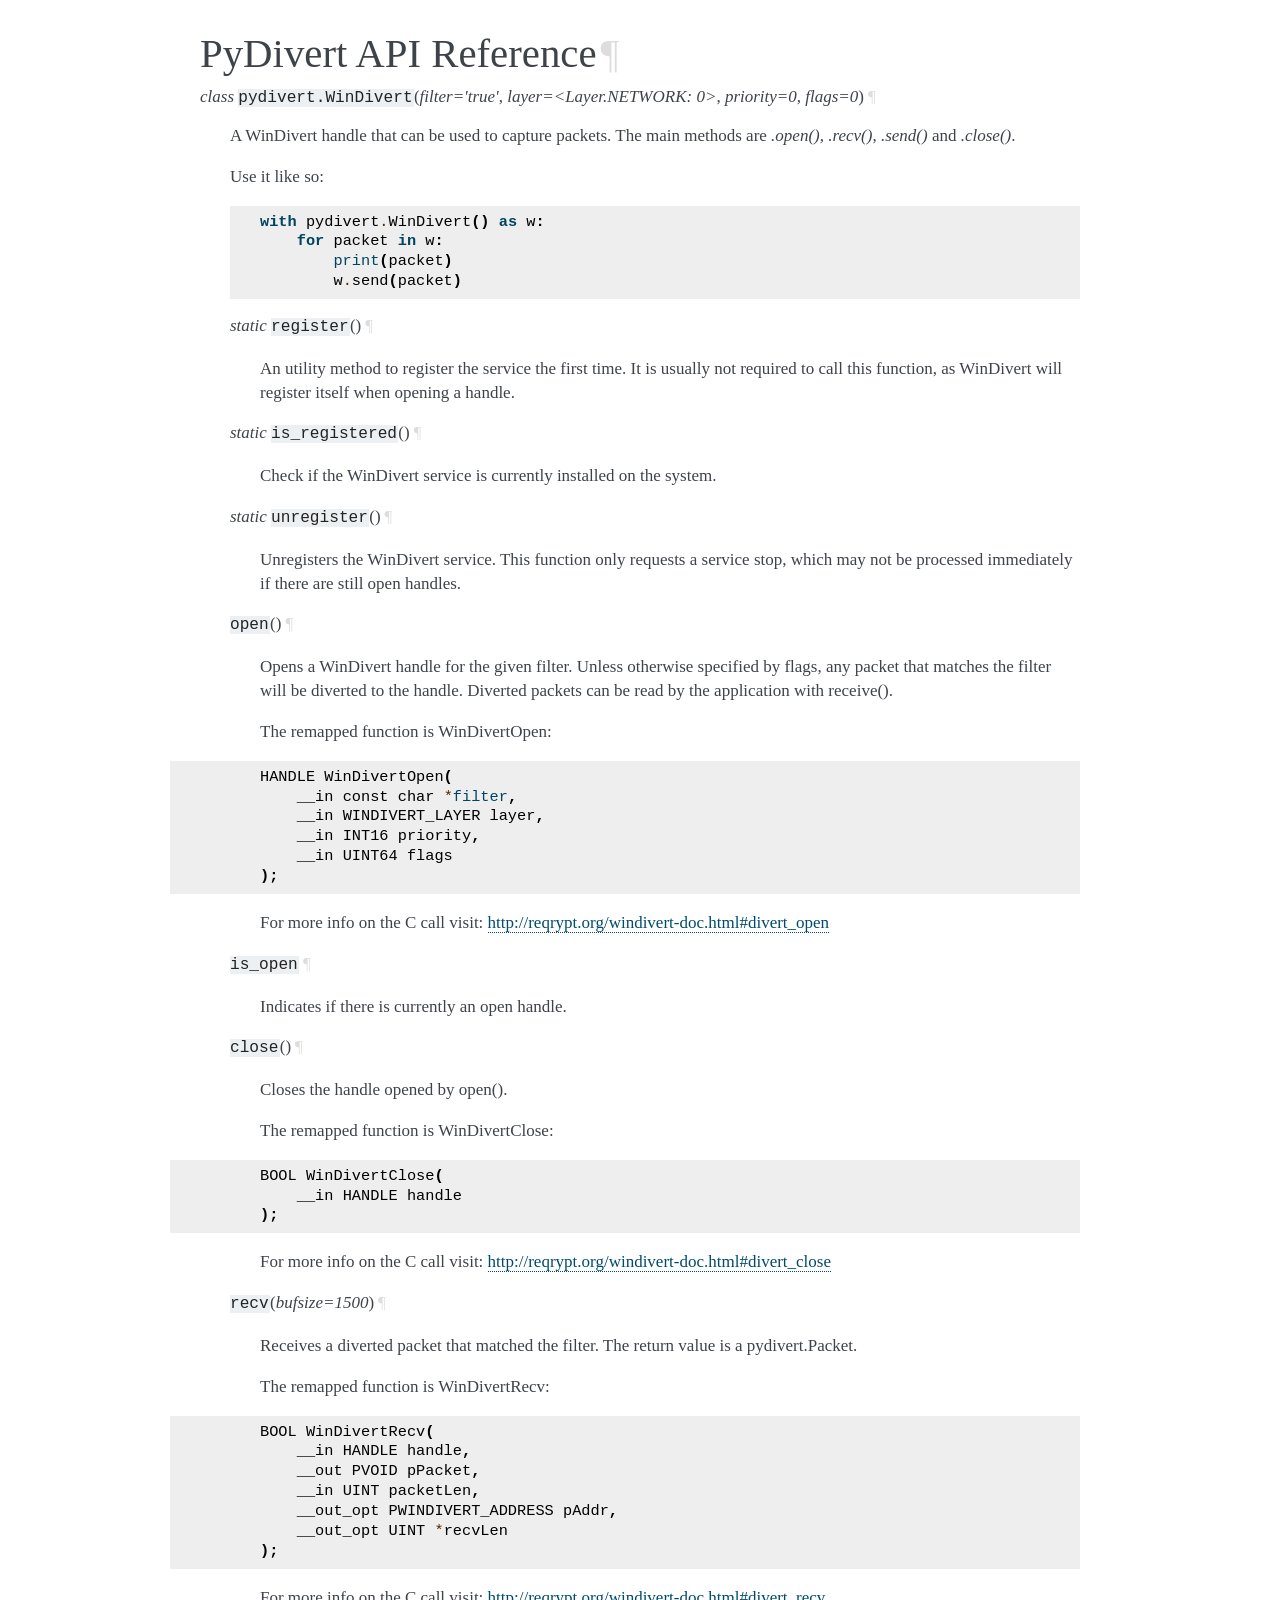
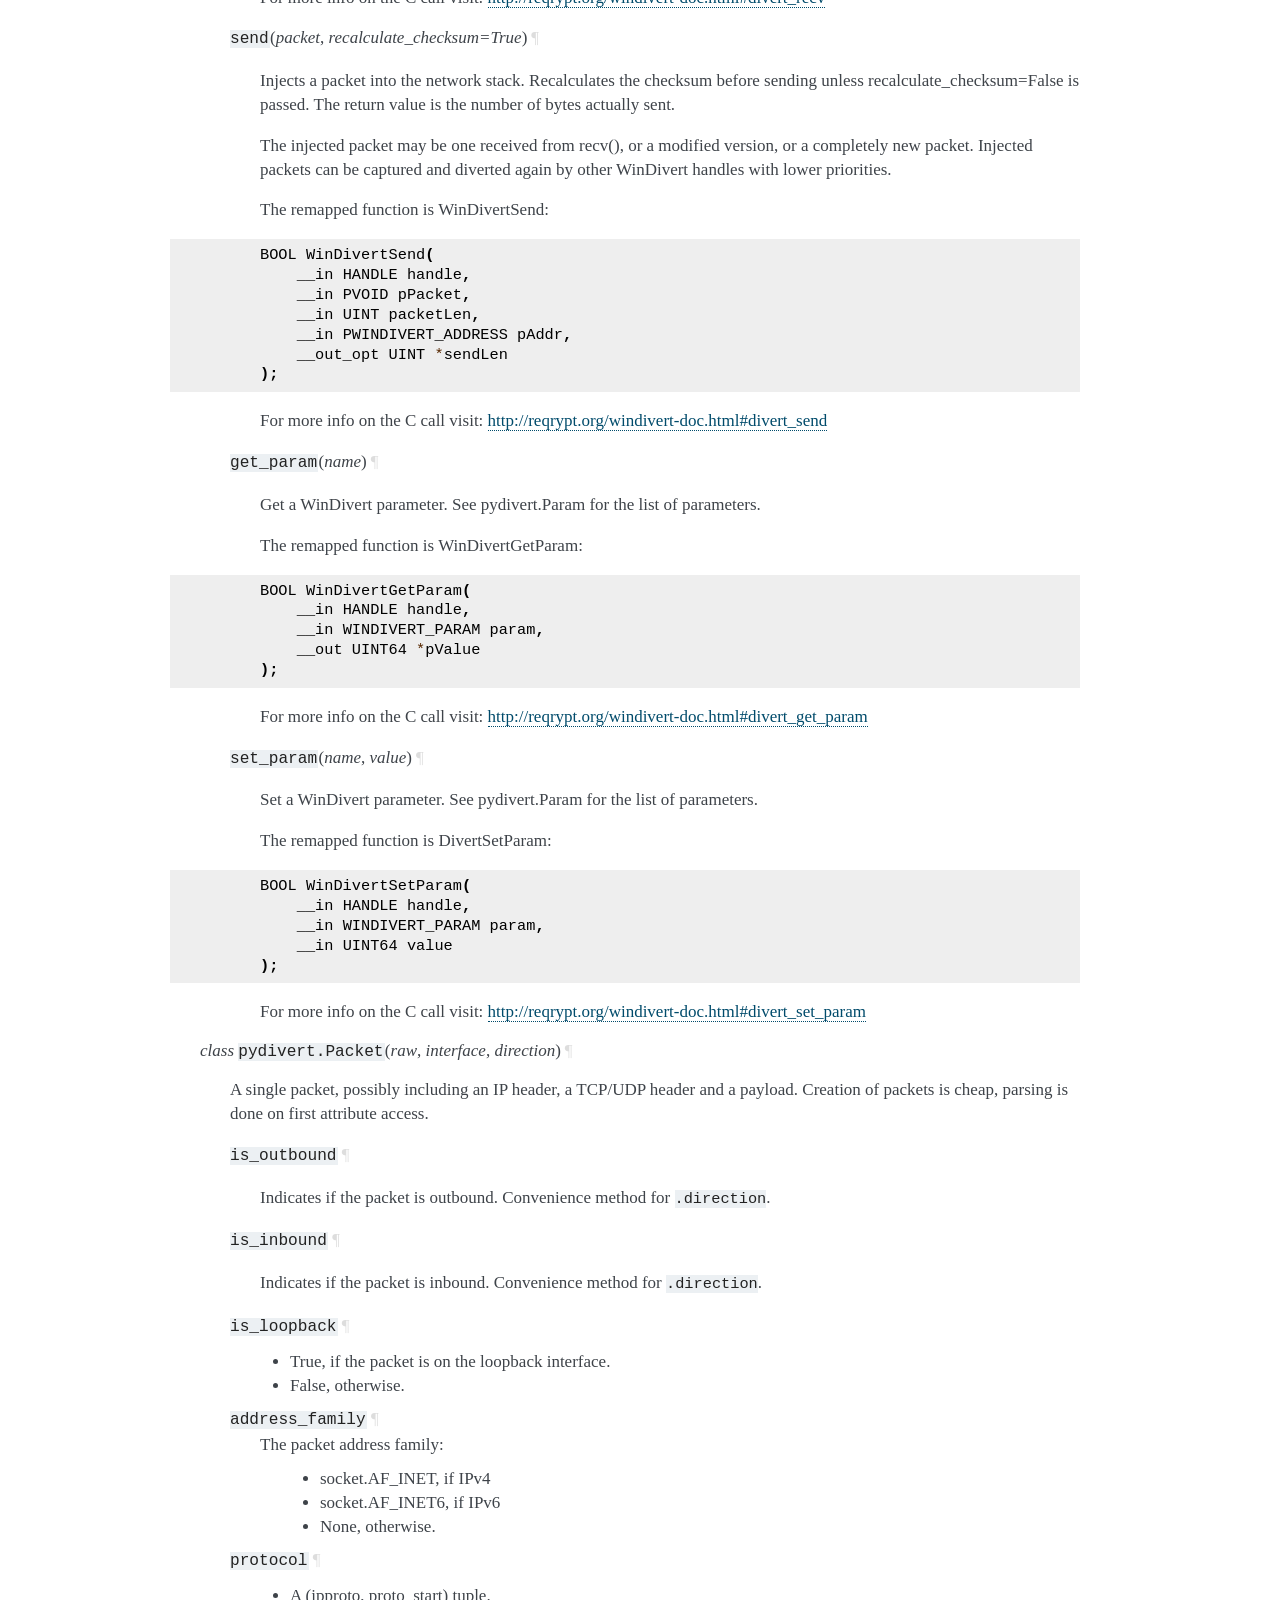
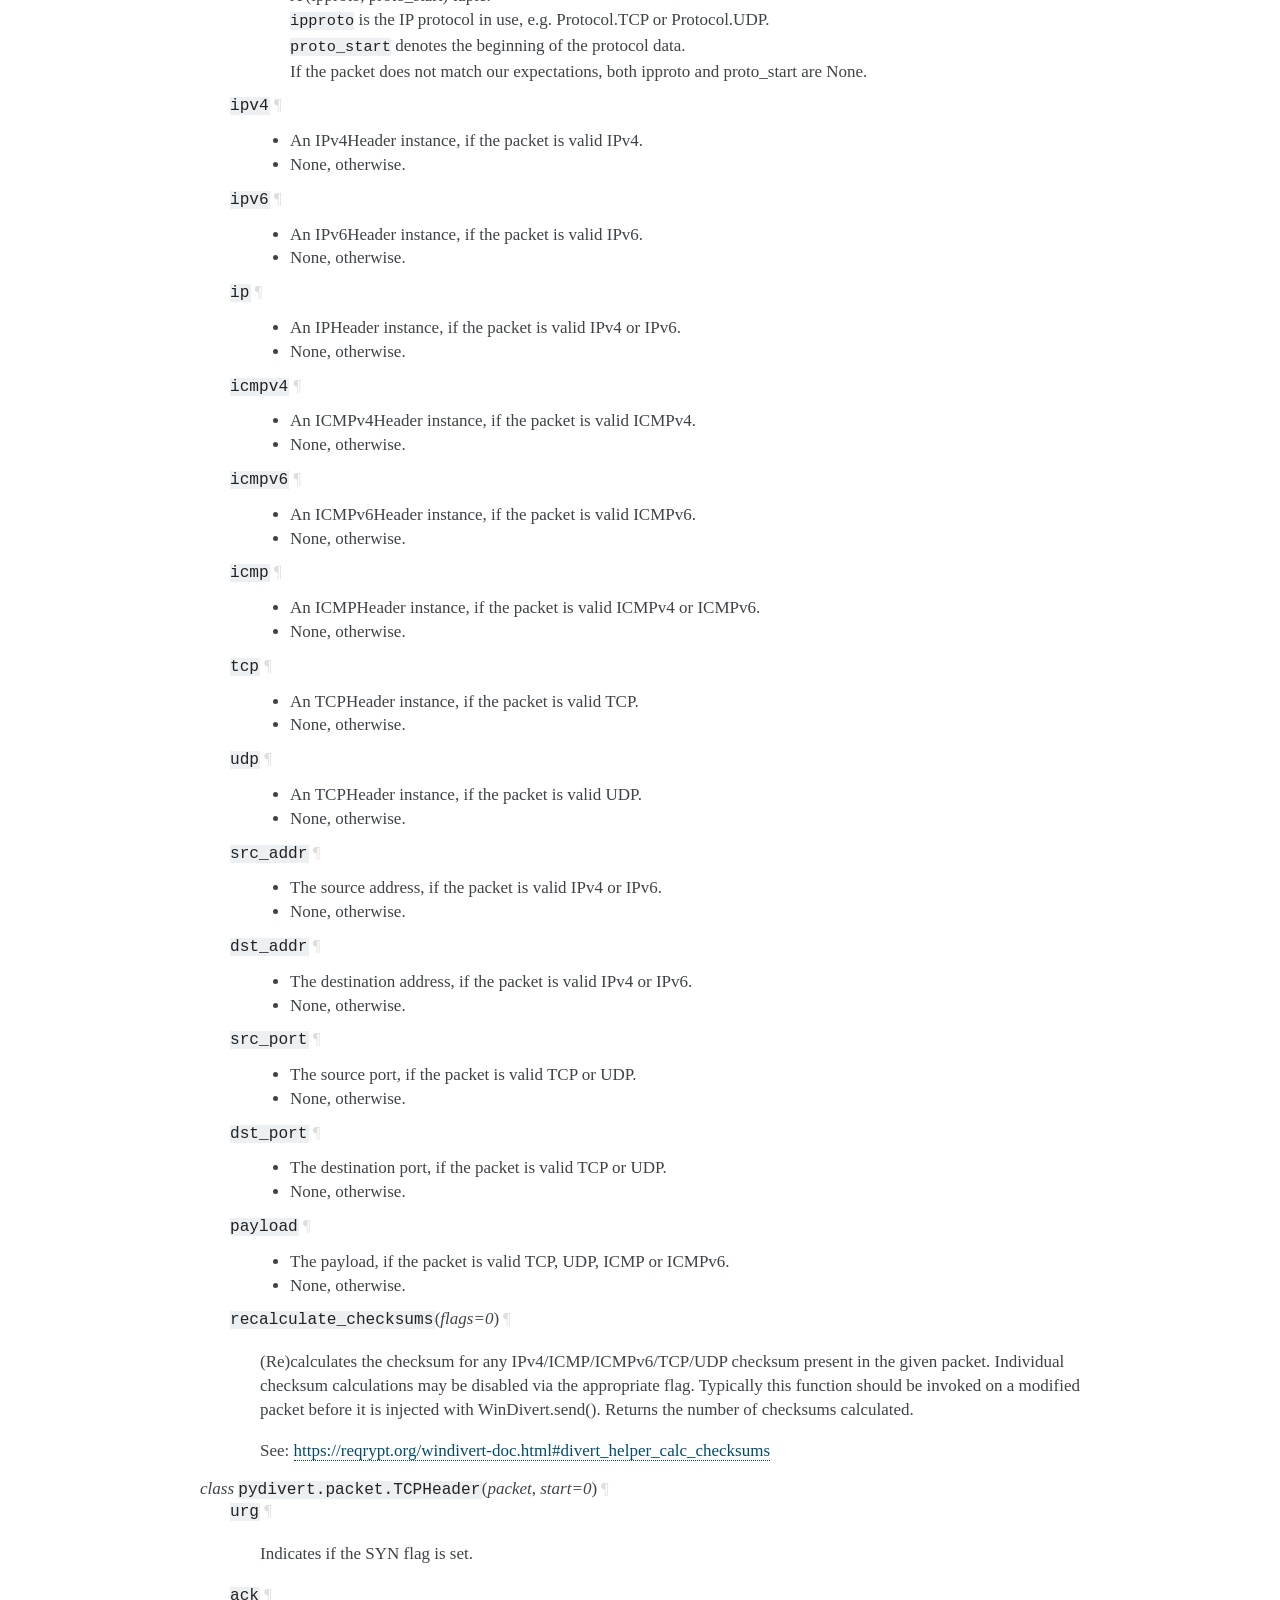
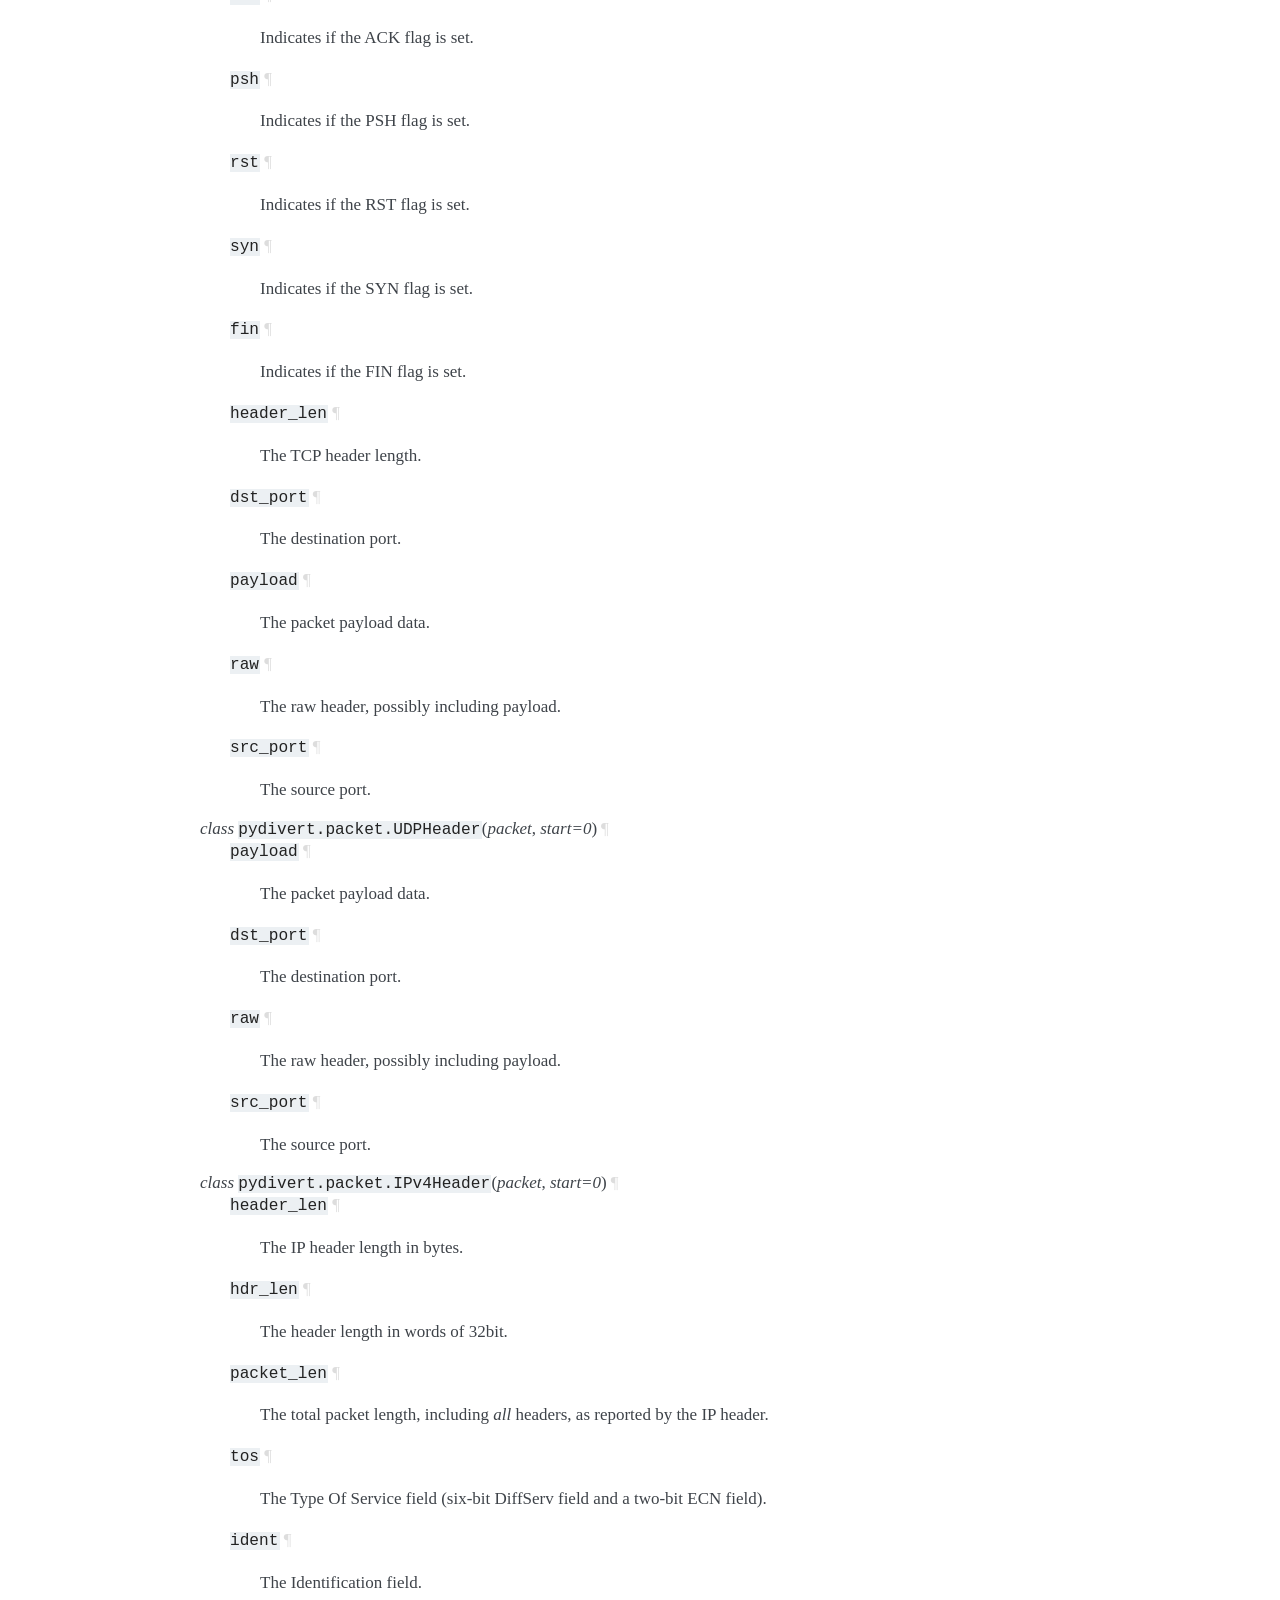
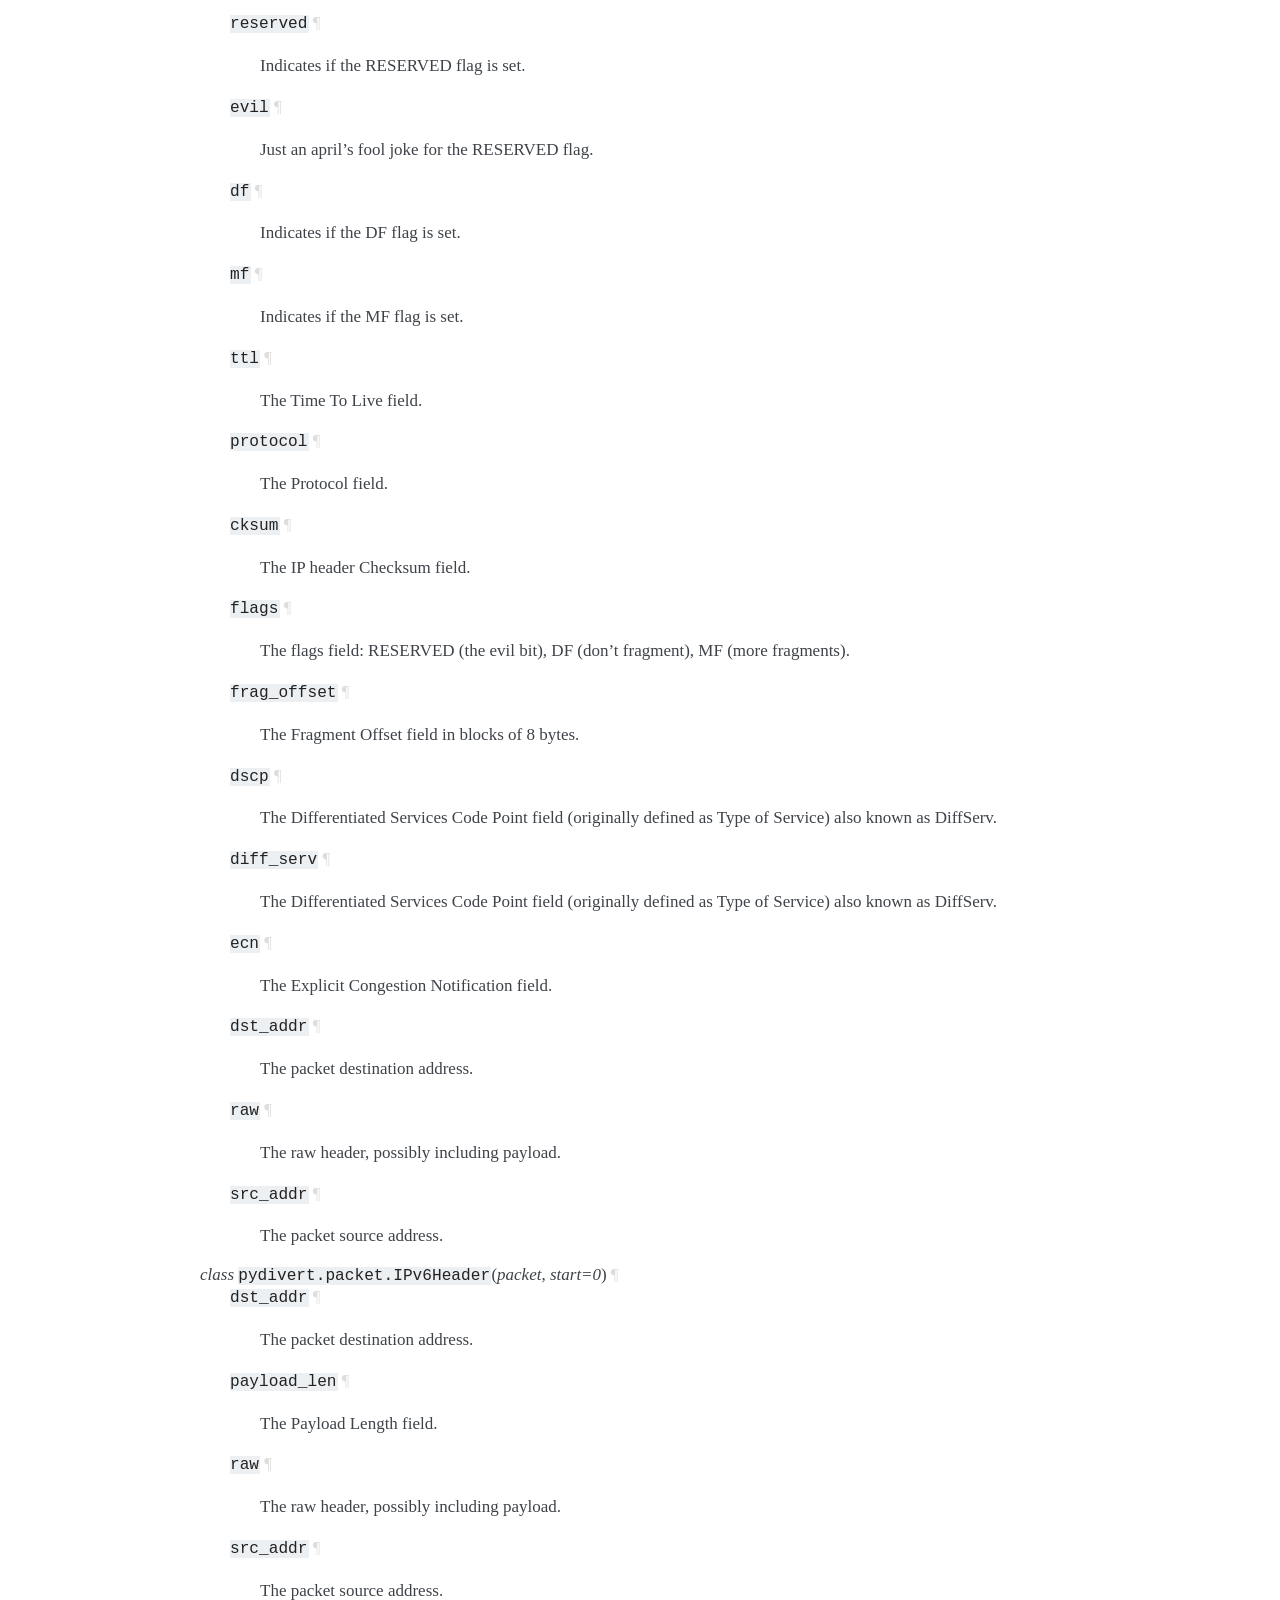
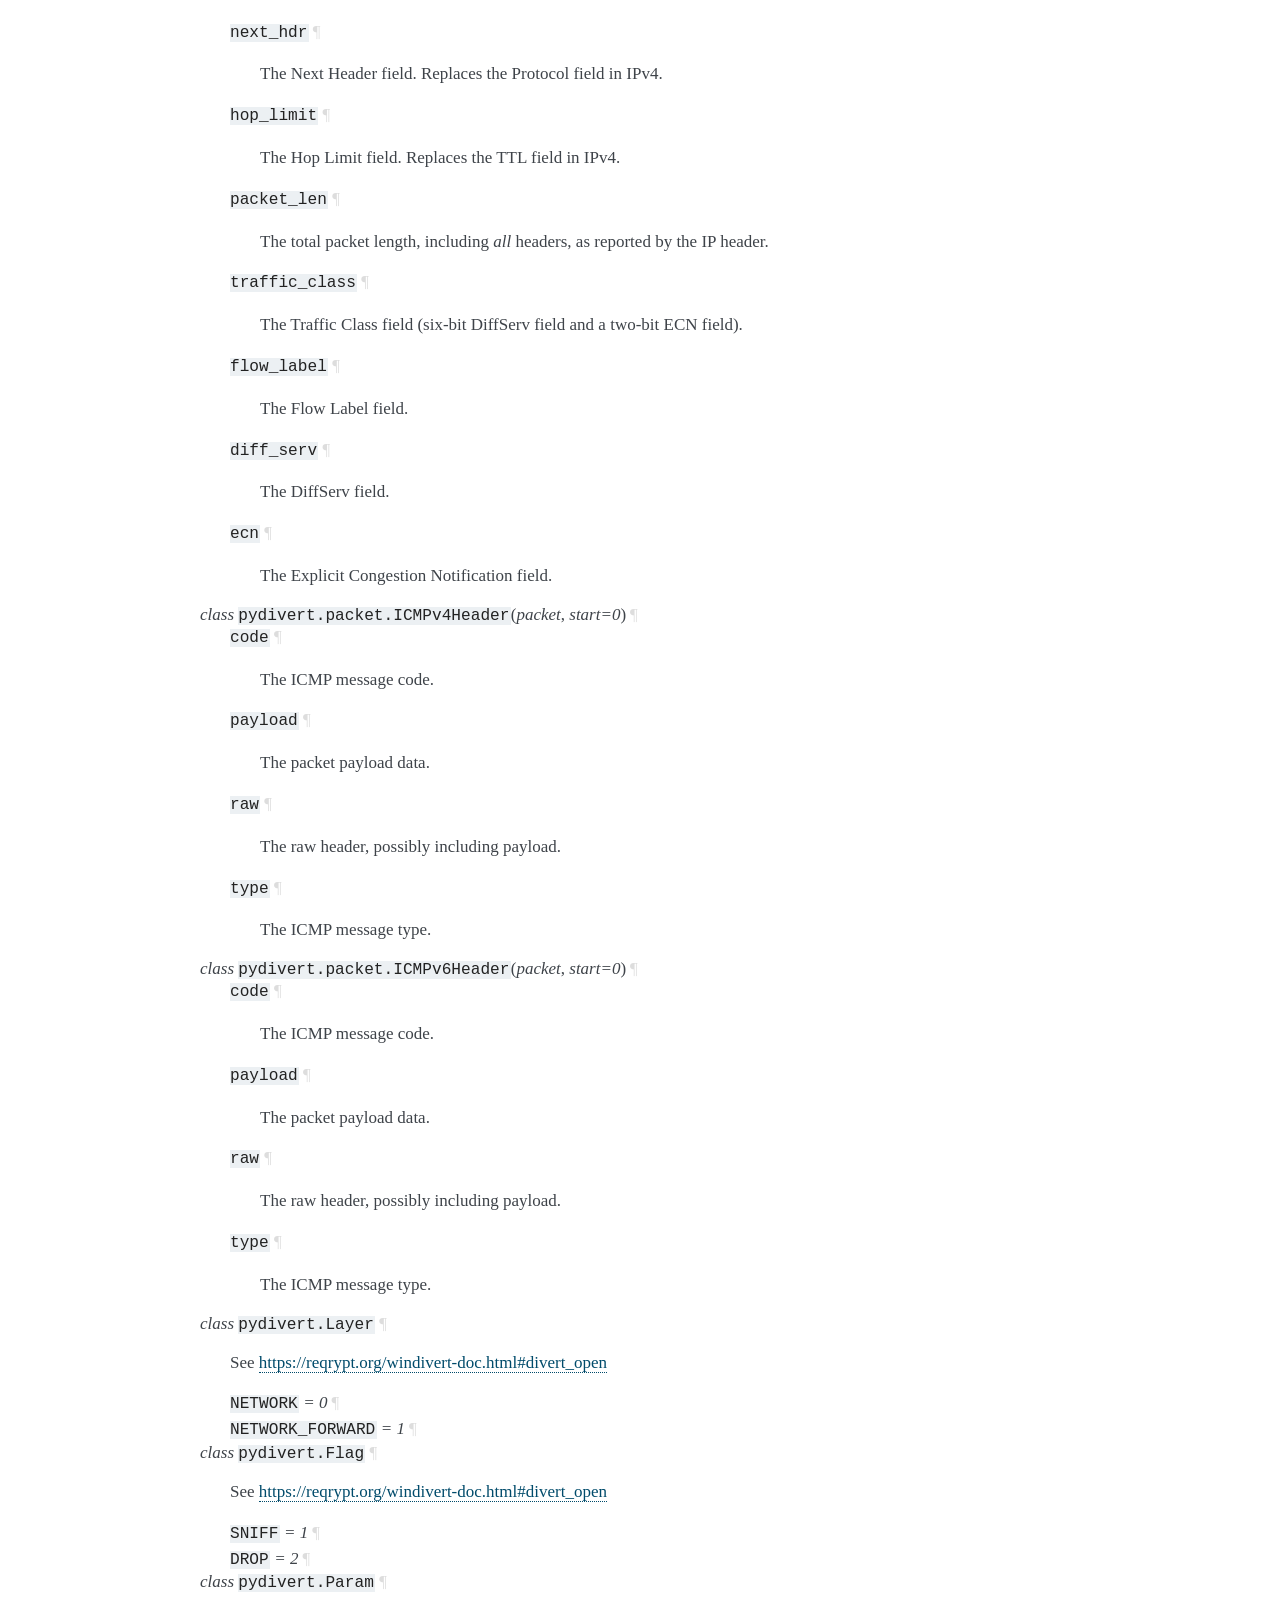
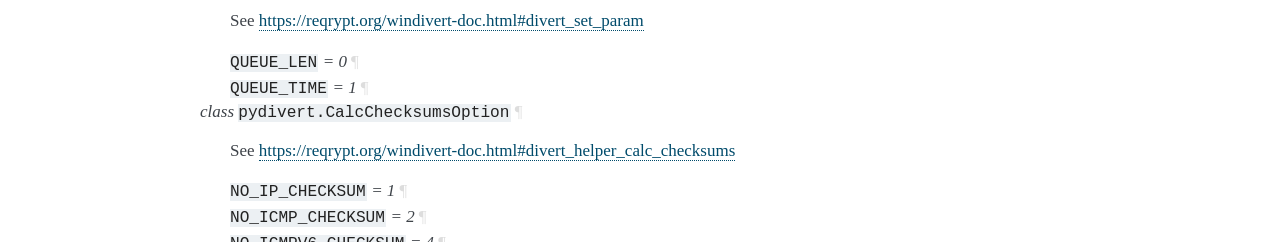
==== docs/index.html @ edaaa9a6 "IPv6 fields and docs" ====
<!DOCTYPE html PUBLIC "-//W3C//DTD XHTML 1.0 Transitional//EN"
  "http://www.w3.org/TR/xhtml1/DTD/xhtml1-transitional.dtd">


<html xmlns="http://www.w3.org/1999/xhtml">
  <head>
    <meta http-equiv="Content-Type" content="text/html; charset=utf-8" />
    
    <title>PyDivert API Reference &#8212; PyDivert  documentation</title>
    
    <link rel="stylesheet" href="_static/alabaster.css" type="text/css" />
    <link rel="stylesheet" href="_static/pygments.css" type="text/css" />
    
    <script type="text/javascript">
      var DOCUMENTATION_OPTIONS = {
        URL_ROOT:    './',
        VERSION:     '',
        COLLAPSE_INDEX: false,
        FILE_SUFFIX: '.html',
        HAS_SOURCE:  true,
        SOURCELINK_SUFFIX: '.txt'
      };
    </script>
    <script type="text/javascript" src="_static/jquery.js"></script>
    <script type="text/javascript" src="_static/underscore.js"></script>
    <script type="text/javascript" src="_static/doctools.js"></script>
    <link rel="index" title="Index" href="genindex.html" />
    <link rel="search" title="Search" href="search.html" />
   
  <link rel="stylesheet" href="_static/custom.css" type="text/css" />
  
  
  <meta name="viewport" content="width=device-width, initial-scale=0.9, maximum-scale=0.9" />

  </head>
  <body role="document">
  

    <div class="document">
      <div class="documentwrapper">
          <div class="body" role="main">
            
  <div class="section" id="pydivert-api-reference">
<h1>PyDivert API Reference<a class="headerlink" href="#pydivert-api-reference" title="Permalink to this headline">¶</a></h1>
<dl class="class">
<dt id="pydivert.WinDivert">
<em class="property">class </em><code class="descclassname">pydivert.</code><code class="descname">WinDivert</code><span class="sig-paren">(</span><em>filter='true'</em>, <em>layer=&lt;Layer.NETWORK: 0&gt;</em>, <em>priority=0</em>, <em>flags=0</em><span class="sig-paren">)</span><a class="headerlink" href="#pydivert.WinDivert" title="Permalink to this definition">¶</a></dt>
<dd><p>A WinDivert handle that can be used to capture packets.
The main methods are <cite>.open()</cite>, <cite>.recv()</cite>, <cite>.send()</cite> and <cite>.close()</cite>.</p>
<p>Use it like so:</p>
<div class="highlight-default"><div class="highlight"><pre><span></span><span class="k">with</span> <span class="n">pydivert</span><span class="o">.</span><span class="n">WinDivert</span><span class="p">()</span> <span class="k">as</span> <span class="n">w</span><span class="p">:</span>
    <span class="k">for</span> <span class="n">packet</span> <span class="ow">in</span> <span class="n">w</span><span class="p">:</span>
        <span class="nb">print</span><span class="p">(</span><span class="n">packet</span><span class="p">)</span>
        <span class="n">w</span><span class="o">.</span><span class="n">send</span><span class="p">(</span><span class="n">packet</span><span class="p">)</span>
</pre></div>
</div>
<dl class="staticmethod">
<dt id="pydivert.WinDivert.register">
<em class="property">static </em><code class="descname">register</code><span class="sig-paren">(</span><span class="sig-paren">)</span><a class="headerlink" href="#pydivert.WinDivert.register" title="Permalink to this definition">¶</a></dt>
<dd><p>An utility method to register the service the first time.
It is usually not required to call this function, as WinDivert will register itself when opening a handle.</p>
</dd></dl>

<dl class="staticmethod">
<dt id="pydivert.WinDivert.is_registered">
<em class="property">static </em><code class="descname">is_registered</code><span class="sig-paren">(</span><span class="sig-paren">)</span><a class="headerlink" href="#pydivert.WinDivert.is_registered" title="Permalink to this definition">¶</a></dt>
<dd><p>Check if the WinDivert service is currently installed on the system.</p>
</dd></dl>

<dl class="staticmethod">
<dt id="pydivert.WinDivert.unregister">
<em class="property">static </em><code class="descname">unregister</code><span class="sig-paren">(</span><span class="sig-paren">)</span><a class="headerlink" href="#pydivert.WinDivert.unregister" title="Permalink to this definition">¶</a></dt>
<dd><p>Unregisters the WinDivert service.
This function only requests a service stop, which may not be processed immediately if there are still open
handles.</p>
</dd></dl>

<dl class="method">
<dt id="pydivert.WinDivert.open">
<code class="descname">open</code><span class="sig-paren">(</span><span class="sig-paren">)</span><a class="headerlink" href="#pydivert.WinDivert.open" title="Permalink to this definition">¶</a></dt>
<dd><p>Opens a WinDivert handle for the given filter.
Unless otherwise specified by flags, any packet that matches the filter will be diverted to the handle.
Diverted packets can be read by the application with receive().</p>
<p>The remapped function is WinDivertOpen:</p>
<div class="highlight-default"><div class="highlight"><pre><span></span><span class="n">HANDLE</span> <span class="n">WinDivertOpen</span><span class="p">(</span>
    <span class="n">__in</span> <span class="n">const</span> <span class="n">char</span> <span class="o">*</span><span class="nb">filter</span><span class="p">,</span>
    <span class="n">__in</span> <span class="n">WINDIVERT_LAYER</span> <span class="n">layer</span><span class="p">,</span>
    <span class="n">__in</span> <span class="n">INT16</span> <span class="n">priority</span><span class="p">,</span>
    <span class="n">__in</span> <span class="n">UINT64</span> <span class="n">flags</span>
<span class="p">);</span>
</pre></div>
</div>
<p>For more info on the C call visit: <a class="reference external" href="http://reqrypt.org/windivert-doc.html#divert_open">http://reqrypt.org/windivert-doc.html#divert_open</a></p>
</dd></dl>

<dl class="attribute">
<dt id="pydivert.WinDivert.is_open">
<code class="descname">is_open</code><a class="headerlink" href="#pydivert.WinDivert.is_open" title="Permalink to this definition">¶</a></dt>
<dd><p>Indicates if there is currently an open handle.</p>
</dd></dl>

<dl class="method">
<dt id="pydivert.WinDivert.close">
<code class="descname">close</code><span class="sig-paren">(</span><span class="sig-paren">)</span><a class="headerlink" href="#pydivert.WinDivert.close" title="Permalink to this definition">¶</a></dt>
<dd><p>Closes the handle opened by open().</p>
<p>The remapped function is WinDivertClose:</p>
<div class="highlight-default"><div class="highlight"><pre><span></span><span class="n">BOOL</span> <span class="n">WinDivertClose</span><span class="p">(</span>
    <span class="n">__in</span> <span class="n">HANDLE</span> <span class="n">handle</span>
<span class="p">);</span>
</pre></div>
</div>
<p>For more info on the C call visit: <a class="reference external" href="http://reqrypt.org/windivert-doc.html#divert_close">http://reqrypt.org/windivert-doc.html#divert_close</a></p>
</dd></dl>

<dl class="method">
<dt id="pydivert.WinDivert.recv">
<code class="descname">recv</code><span class="sig-paren">(</span><em>bufsize=1500</em><span class="sig-paren">)</span><a class="headerlink" href="#pydivert.WinDivert.recv" title="Permalink to this definition">¶</a></dt>
<dd><p>Receives a diverted packet that matched the filter.
The return value is a pydivert.Packet.</p>
<p>The remapped function is WinDivertRecv:</p>
<div class="highlight-default"><div class="highlight"><pre><span></span><span class="n">BOOL</span> <span class="n">WinDivertRecv</span><span class="p">(</span>
    <span class="n">__in</span> <span class="n">HANDLE</span> <span class="n">handle</span><span class="p">,</span>
    <span class="n">__out</span> <span class="n">PVOID</span> <span class="n">pPacket</span><span class="p">,</span>
    <span class="n">__in</span> <span class="n">UINT</span> <span class="n">packetLen</span><span class="p">,</span>
    <span class="n">__out_opt</span> <span class="n">PWINDIVERT_ADDRESS</span> <span class="n">pAddr</span><span class="p">,</span>
    <span class="n">__out_opt</span> <span class="n">UINT</span> <span class="o">*</span><span class="n">recvLen</span>
<span class="p">);</span>
</pre></div>
</div>
<p>For more info on the C call visit: <a class="reference external" href="http://reqrypt.org/windivert-doc.html#divert_recv">http://reqrypt.org/windivert-doc.html#divert_recv</a></p>
</dd></dl>

<dl class="method">
<dt id="pydivert.WinDivert.send">
<code class="descname">send</code><span class="sig-paren">(</span><em>packet</em>, <em>recalculate_checksum=True</em><span class="sig-paren">)</span><a class="headerlink" href="#pydivert.WinDivert.send" title="Permalink to this definition">¶</a></dt>
<dd><p>Injects a packet into the network stack.
Recalculates the checksum before sending unless recalculate_checksum=False is passed.
The return value is the number of bytes actually sent.</p>
<p>The injected packet may be one received from recv(), or a modified version, or a completely new packet.
Injected packets can be captured and diverted again by other WinDivert handles with lower priorities.</p>
<p>The remapped function is WinDivertSend:</p>
<div class="highlight-default"><div class="highlight"><pre><span></span><span class="n">BOOL</span> <span class="n">WinDivertSend</span><span class="p">(</span>
    <span class="n">__in</span> <span class="n">HANDLE</span> <span class="n">handle</span><span class="p">,</span>
    <span class="n">__in</span> <span class="n">PVOID</span> <span class="n">pPacket</span><span class="p">,</span>
    <span class="n">__in</span> <span class="n">UINT</span> <span class="n">packetLen</span><span class="p">,</span>
    <span class="n">__in</span> <span class="n">PWINDIVERT_ADDRESS</span> <span class="n">pAddr</span><span class="p">,</span>
    <span class="n">__out_opt</span> <span class="n">UINT</span> <span class="o">*</span><span class="n">sendLen</span>
<span class="p">);</span>
</pre></div>
</div>
<p>For more info on the C call visit: <a class="reference external" href="http://reqrypt.org/windivert-doc.html#divert_send">http://reqrypt.org/windivert-doc.html#divert_send</a></p>
</dd></dl>

<dl class="method">
<dt id="pydivert.WinDivert.get_param">
<code class="descname">get_param</code><span class="sig-paren">(</span><em>name</em><span class="sig-paren">)</span><a class="headerlink" href="#pydivert.WinDivert.get_param" title="Permalink to this definition">¶</a></dt>
<dd><p>Get a WinDivert parameter. See pydivert.Param for the list of parameters.</p>
<p>The remapped function is WinDivertGetParam:</p>
<div class="highlight-default"><div class="highlight"><pre><span></span><span class="n">BOOL</span> <span class="n">WinDivertGetParam</span><span class="p">(</span>
    <span class="n">__in</span> <span class="n">HANDLE</span> <span class="n">handle</span><span class="p">,</span>
    <span class="n">__in</span> <span class="n">WINDIVERT_PARAM</span> <span class="n">param</span><span class="p">,</span>
    <span class="n">__out</span> <span class="n">UINT64</span> <span class="o">*</span><span class="n">pValue</span>
<span class="p">);</span>
</pre></div>
</div>
<p>For more info on the C call visit: <a class="reference external" href="http://reqrypt.org/windivert-doc.html#divert_get_param">http://reqrypt.org/windivert-doc.html#divert_get_param</a></p>
</dd></dl>

<dl class="method">
<dt id="pydivert.WinDivert.set_param">
<code class="descname">set_param</code><span class="sig-paren">(</span><em>name</em>, <em>value</em><span class="sig-paren">)</span><a class="headerlink" href="#pydivert.WinDivert.set_param" title="Permalink to this definition">¶</a></dt>
<dd><p>Set a WinDivert parameter. See pydivert.Param for the list of parameters.</p>
<p>The remapped function is DivertSetParam:</p>
<div class="highlight-default"><div class="highlight"><pre><span></span><span class="n">BOOL</span> <span class="n">WinDivertSetParam</span><span class="p">(</span>
    <span class="n">__in</span> <span class="n">HANDLE</span> <span class="n">handle</span><span class="p">,</span>
    <span class="n">__in</span> <span class="n">WINDIVERT_PARAM</span> <span class="n">param</span><span class="p">,</span>
    <span class="n">__in</span> <span class="n">UINT64</span> <span class="n">value</span>
<span class="p">);</span>
</pre></div>
</div>
<p>For more info on the C call visit: <a class="reference external" href="http://reqrypt.org/windivert-doc.html#divert_set_param">http://reqrypt.org/windivert-doc.html#divert_set_param</a></p>
</dd></dl>

</dd></dl>

<dl class="class">
<dt id="pydivert.Packet">
<em class="property">class </em><code class="descclassname">pydivert.</code><code class="descname">Packet</code><span class="sig-paren">(</span><em>raw</em>, <em>interface</em>, <em>direction</em><span class="sig-paren">)</span><a class="headerlink" href="#pydivert.Packet" title="Permalink to this definition">¶</a></dt>
<dd><p>A single packet, possibly including an IP header, a TCP/UDP header and a payload.
Creation of packets is cheap, parsing is done on first attribute access.</p>
<dl class="attribute">
<dt id="pydivert.Packet.is_outbound">
<code class="descname">is_outbound</code><a class="headerlink" href="#pydivert.Packet.is_outbound" title="Permalink to this definition">¶</a></dt>
<dd><p>Indicates if the packet is outbound.
Convenience method for <code class="docutils literal"><span class="pre">.direction</span></code>.</p>
</dd></dl>

<dl class="attribute">
<dt id="pydivert.Packet.is_inbound">
<code class="descname">is_inbound</code><a class="headerlink" href="#pydivert.Packet.is_inbound" title="Permalink to this definition">¶</a></dt>
<dd><p>Indicates if the packet is inbound.
Convenience method for <code class="docutils literal"><span class="pre">.direction</span></code>.</p>
</dd></dl>

<dl class="attribute">
<dt id="pydivert.Packet.is_loopback">
<code class="descname">is_loopback</code><a class="headerlink" href="#pydivert.Packet.is_loopback" title="Permalink to this definition">¶</a></dt>
<dd><ul class="simple">
<li>True, if the packet is on the loopback interface.</li>
<li>False, otherwise.</li>
</ul>
</dd></dl>

<dl class="attribute">
<dt id="pydivert.Packet.address_family">
<code class="descname">address_family</code><a class="headerlink" href="#pydivert.Packet.address_family" title="Permalink to this definition">¶</a></dt>
<dd><dl class="docutils">
<dt>The packet address family:</dt>
<dd><ul class="first last simple">
<li>socket.AF_INET, if IPv4</li>
<li>socket.AF_INET6, if IPv6</li>
<li>None, otherwise.</li>
</ul>
</dd>
</dl>
</dd></dl>

<dl class="attribute">
<dt id="pydivert.Packet.protocol">
<code class="descname">protocol</code><a class="headerlink" href="#pydivert.Packet.protocol" title="Permalink to this definition">¶</a></dt>
<dd><ul>
<li><div class="first line-block">
<div class="line">A (ipproto, proto_start) tuple.</div>
<div class="line"><code class="docutils literal"><span class="pre">ipproto</span></code> is the IP protocol in use, e.g. Protocol.TCP or Protocol.UDP.</div>
<div class="line"><code class="docutils literal"><span class="pre">proto_start</span></code> denotes the beginning of the protocol data.</div>
<div class="line">If the packet does not match our expectations, both ipproto and proto_start are None.</div>
</div>
</li>
</ul>
</dd></dl>

<dl class="attribute">
<dt id="pydivert.Packet.ipv4">
<code class="descname">ipv4</code><a class="headerlink" href="#pydivert.Packet.ipv4" title="Permalink to this definition">¶</a></dt>
<dd><ul class="simple">
<li>An IPv4Header instance, if the packet is valid IPv4.</li>
<li>None, otherwise.</li>
</ul>
</dd></dl>

<dl class="attribute">
<dt id="pydivert.Packet.ipv6">
<code class="descname">ipv6</code><a class="headerlink" href="#pydivert.Packet.ipv6" title="Permalink to this definition">¶</a></dt>
<dd><ul class="simple">
<li>An IPv6Header instance, if the packet is valid IPv6.</li>
<li>None, otherwise.</li>
</ul>
</dd></dl>

<dl class="attribute">
<dt id="pydivert.Packet.ip">
<code class="descname">ip</code><a class="headerlink" href="#pydivert.Packet.ip" title="Permalink to this definition">¶</a></dt>
<dd><ul class="simple">
<li>An IPHeader instance, if the packet is valid IPv4 or IPv6.</li>
<li>None, otherwise.</li>
</ul>
</dd></dl>

<dl class="attribute">
<dt id="pydivert.Packet.icmpv4">
<code class="descname">icmpv4</code><a class="headerlink" href="#pydivert.Packet.icmpv4" title="Permalink to this definition">¶</a></dt>
<dd><ul class="simple">
<li>An ICMPv4Header instance, if the packet is valid ICMPv4.</li>
<li>None, otherwise.</li>
</ul>
</dd></dl>

<dl class="attribute">
<dt id="pydivert.Packet.icmpv6">
<code class="descname">icmpv6</code><a class="headerlink" href="#pydivert.Packet.icmpv6" title="Permalink to this definition">¶</a></dt>
<dd><ul class="simple">
<li>An ICMPv6Header instance, if the packet is valid ICMPv6.</li>
<li>None, otherwise.</li>
</ul>
</dd></dl>

<dl class="attribute">
<dt id="pydivert.Packet.icmp">
<code class="descname">icmp</code><a class="headerlink" href="#pydivert.Packet.icmp" title="Permalink to this definition">¶</a></dt>
<dd><ul class="simple">
<li>An ICMPHeader instance, if the packet is valid ICMPv4 or ICMPv6.</li>
<li>None, otherwise.</li>
</ul>
</dd></dl>

<dl class="attribute">
<dt id="pydivert.Packet.tcp">
<code class="descname">tcp</code><a class="headerlink" href="#pydivert.Packet.tcp" title="Permalink to this definition">¶</a></dt>
<dd><ul class="simple">
<li>An TCPHeader instance, if the packet is valid TCP.</li>
<li>None, otherwise.</li>
</ul>
</dd></dl>

<dl class="attribute">
<dt id="pydivert.Packet.udp">
<code class="descname">udp</code><a class="headerlink" href="#pydivert.Packet.udp" title="Permalink to this definition">¶</a></dt>
<dd><ul class="simple">
<li>An TCPHeader instance, if the packet is valid UDP.</li>
<li>None, otherwise.</li>
</ul>
</dd></dl>

<dl class="attribute">
<dt id="pydivert.Packet.src_addr">
<code class="descname">src_addr</code><a class="headerlink" href="#pydivert.Packet.src_addr" title="Permalink to this definition">¶</a></dt>
<dd><ul class="simple">
<li>The source address, if the packet is valid IPv4 or IPv6.</li>
<li>None, otherwise.</li>
</ul>
</dd></dl>

<dl class="attribute">
<dt id="pydivert.Packet.dst_addr">
<code class="descname">dst_addr</code><a class="headerlink" href="#pydivert.Packet.dst_addr" title="Permalink to this definition">¶</a></dt>
<dd><ul class="simple">
<li>The destination address, if the packet is valid IPv4 or IPv6.</li>
<li>None, otherwise.</li>
</ul>
</dd></dl>

<dl class="attribute">
<dt id="pydivert.Packet.src_port">
<code class="descname">src_port</code><a class="headerlink" href="#pydivert.Packet.src_port" title="Permalink to this definition">¶</a></dt>
<dd><ul class="simple">
<li>The source port, if the packet is valid TCP or UDP.</li>
<li>None, otherwise.</li>
</ul>
</dd></dl>

<dl class="attribute">
<dt id="pydivert.Packet.dst_port">
<code class="descname">dst_port</code><a class="headerlink" href="#pydivert.Packet.dst_port" title="Permalink to this definition">¶</a></dt>
<dd><ul class="simple">
<li>The destination port, if the packet is valid TCP or UDP.</li>
<li>None, otherwise.</li>
</ul>
</dd></dl>

<dl class="attribute">
<dt id="pydivert.Packet.payload">
<code class="descname">payload</code><a class="headerlink" href="#pydivert.Packet.payload" title="Permalink to this definition">¶</a></dt>
<dd><ul class="simple">
<li>The payload, if the packet is valid TCP, UDP, ICMP or ICMPv6.</li>
<li>None, otherwise.</li>
</ul>
</dd></dl>

<dl class="method">
<dt id="pydivert.Packet.recalculate_checksums">
<code class="descname">recalculate_checksums</code><span class="sig-paren">(</span><em>flags=0</em><span class="sig-paren">)</span><a class="headerlink" href="#pydivert.Packet.recalculate_checksums" title="Permalink to this definition">¶</a></dt>
<dd><p>(Re)calculates the checksum for any IPv4/ICMP/ICMPv6/TCP/UDP checksum present in the given packet.
Individual checksum calculations may be disabled via the appropriate flag.
Typically this function should be invoked on a modified packet before it is injected with WinDivert.send().
Returns the number of checksums calculated.</p>
<p>See: <a class="reference external" href="https://reqrypt.org/windivert-doc.html#divert_helper_calc_checksums">https://reqrypt.org/windivert-doc.html#divert_helper_calc_checksums</a></p>
</dd></dl>

</dd></dl>

<dl class="class">
<dt id="pydivert.packet.TCPHeader">
<em class="property">class </em><code class="descclassname">pydivert.packet.</code><code class="descname">TCPHeader</code><span class="sig-paren">(</span><em>packet</em>, <em>start=0</em><span class="sig-paren">)</span><a class="headerlink" href="#pydivert.packet.TCPHeader" title="Permalink to this definition">¶</a></dt>
<dd><dl class="attribute">
<dt id="pydivert.packet.TCPHeader.urg">
<code class="descname">urg</code><a class="headerlink" href="#pydivert.packet.TCPHeader.urg" title="Permalink to this definition">¶</a></dt>
<dd><p>Indicates if the SYN flag is set.</p>
</dd></dl>

<dl class="attribute">
<dt id="pydivert.packet.TCPHeader.ack">
<code class="descname">ack</code><a class="headerlink" href="#pydivert.packet.TCPHeader.ack" title="Permalink to this definition">¶</a></dt>
<dd><p>Indicates if the ACK flag is set.</p>
</dd></dl>

<dl class="attribute">
<dt id="pydivert.packet.TCPHeader.psh">
<code class="descname">psh</code><a class="headerlink" href="#pydivert.packet.TCPHeader.psh" title="Permalink to this definition">¶</a></dt>
<dd><p>Indicates if the PSH flag is set.</p>
</dd></dl>

<dl class="attribute">
<dt id="pydivert.packet.TCPHeader.rst">
<code class="descname">rst</code><a class="headerlink" href="#pydivert.packet.TCPHeader.rst" title="Permalink to this definition">¶</a></dt>
<dd><p>Indicates if the RST flag is set.</p>
</dd></dl>

<dl class="attribute">
<dt id="pydivert.packet.TCPHeader.syn">
<code class="descname">syn</code><a class="headerlink" href="#pydivert.packet.TCPHeader.syn" title="Permalink to this definition">¶</a></dt>
<dd><p>Indicates if the SYN flag is set.</p>
</dd></dl>

<dl class="attribute">
<dt id="pydivert.packet.TCPHeader.fin">
<code class="descname">fin</code><a class="headerlink" href="#pydivert.packet.TCPHeader.fin" title="Permalink to this definition">¶</a></dt>
<dd><p>Indicates if the FIN flag is set.</p>
</dd></dl>

<dl class="attribute">
<dt id="pydivert.packet.TCPHeader.header_len">
<code class="descname">header_len</code><a class="headerlink" href="#pydivert.packet.TCPHeader.header_len" title="Permalink to this definition">¶</a></dt>
<dd><p>The TCP header length.</p>
</dd></dl>

<dl class="attribute">
<dt id="pydivert.packet.TCPHeader.dst_port">
<code class="descname">dst_port</code><a class="headerlink" href="#pydivert.packet.TCPHeader.dst_port" title="Permalink to this definition">¶</a></dt>
<dd><p>The destination port.</p>
</dd></dl>

<dl class="attribute">
<dt id="pydivert.packet.TCPHeader.payload">
<code class="descname">payload</code><a class="headerlink" href="#pydivert.packet.TCPHeader.payload" title="Permalink to this definition">¶</a></dt>
<dd><p>The packet payload data.</p>
</dd></dl>

<dl class="attribute">
<dt id="pydivert.packet.TCPHeader.raw">
<code class="descname">raw</code><a class="headerlink" href="#pydivert.packet.TCPHeader.raw" title="Permalink to this definition">¶</a></dt>
<dd><p>The raw header, possibly including payload.</p>
</dd></dl>

<dl class="attribute">
<dt id="pydivert.packet.TCPHeader.src_port">
<code class="descname">src_port</code><a class="headerlink" href="#pydivert.packet.TCPHeader.src_port" title="Permalink to this definition">¶</a></dt>
<dd><p>The source port.</p>
</dd></dl>

</dd></dl>

<dl class="class">
<dt id="pydivert.packet.UDPHeader">
<em class="property">class </em><code class="descclassname">pydivert.packet.</code><code class="descname">UDPHeader</code><span class="sig-paren">(</span><em>packet</em>, <em>start=0</em><span class="sig-paren">)</span><a class="headerlink" href="#pydivert.packet.UDPHeader" title="Permalink to this definition">¶</a></dt>
<dd><dl class="attribute">
<dt id="pydivert.packet.UDPHeader.payload">
<code class="descname">payload</code><a class="headerlink" href="#pydivert.packet.UDPHeader.payload" title="Permalink to this definition">¶</a></dt>
<dd><p>The packet payload data.</p>
</dd></dl>

<dl class="attribute">
<dt id="pydivert.packet.UDPHeader.dst_port">
<code class="descname">dst_port</code><a class="headerlink" href="#pydivert.packet.UDPHeader.dst_port" title="Permalink to this definition">¶</a></dt>
<dd><p>The destination port.</p>
</dd></dl>

<dl class="attribute">
<dt id="pydivert.packet.UDPHeader.raw">
<code class="descname">raw</code><a class="headerlink" href="#pydivert.packet.UDPHeader.raw" title="Permalink to this definition">¶</a></dt>
<dd><p>The raw header, possibly including payload.</p>
</dd></dl>

<dl class="attribute">
<dt id="pydivert.packet.UDPHeader.src_port">
<code class="descname">src_port</code><a class="headerlink" href="#pydivert.packet.UDPHeader.src_port" title="Permalink to this definition">¶</a></dt>
<dd><p>The source port.</p>
</dd></dl>

</dd></dl>

<dl class="class">
<dt id="pydivert.packet.IPv4Header">
<em class="property">class </em><code class="descclassname">pydivert.packet.</code><code class="descname">IPv4Header</code><span class="sig-paren">(</span><em>packet</em>, <em>start=0</em><span class="sig-paren">)</span><a class="headerlink" href="#pydivert.packet.IPv4Header" title="Permalink to this definition">¶</a></dt>
<dd><dl class="attribute">
<dt id="pydivert.packet.IPv4Header.header_len">
<code class="descname">header_len</code><a class="headerlink" href="#pydivert.packet.IPv4Header.header_len" title="Permalink to this definition">¶</a></dt>
<dd><p>The IP header length in bytes.</p>
</dd></dl>

<dl class="attribute">
<dt id="pydivert.packet.IPv4Header.hdr_len">
<code class="descname">hdr_len</code><a class="headerlink" href="#pydivert.packet.IPv4Header.hdr_len" title="Permalink to this definition">¶</a></dt>
<dd><p>The header length in words of 32bit.</p>
</dd></dl>

<dl class="attribute">
<dt id="pydivert.packet.IPv4Header.packet_len">
<code class="descname">packet_len</code><a class="headerlink" href="#pydivert.packet.IPv4Header.packet_len" title="Permalink to this definition">¶</a></dt>
<dd><p>The total packet length, including <em>all</em> headers, as reported by the IP header.</p>
</dd></dl>

<dl class="attribute">
<dt id="pydivert.packet.IPv4Header.tos">
<code class="descname">tos</code><a class="headerlink" href="#pydivert.packet.IPv4Header.tos" title="Permalink to this definition">¶</a></dt>
<dd><p>The Type Of Service field (six-bit DiffServ field and a two-bit ECN field).</p>
</dd></dl>

<dl class="attribute">
<dt id="pydivert.packet.IPv4Header.ident">
<code class="descname">ident</code><a class="headerlink" href="#pydivert.packet.IPv4Header.ident" title="Permalink to this definition">¶</a></dt>
<dd><p>The Identification field.</p>
</dd></dl>

<dl class="attribute">
<dt id="pydivert.packet.IPv4Header.reserved">
<code class="descname">reserved</code><a class="headerlink" href="#pydivert.packet.IPv4Header.reserved" title="Permalink to this definition">¶</a></dt>
<dd><p>Indicates if the RESERVED flag is set.</p>
</dd></dl>

<dl class="attribute">
<dt id="pydivert.packet.IPv4Header.evil">
<code class="descname">evil</code><a class="headerlink" href="#pydivert.packet.IPv4Header.evil" title="Permalink to this definition">¶</a></dt>
<dd><p>Just an april&#8217;s fool joke for the RESERVED flag.</p>
</dd></dl>

<dl class="attribute">
<dt id="pydivert.packet.IPv4Header.df">
<code class="descname">df</code><a class="headerlink" href="#pydivert.packet.IPv4Header.df" title="Permalink to this definition">¶</a></dt>
<dd><p>Indicates if the DF flag is set.</p>
</dd></dl>

<dl class="attribute">
<dt id="pydivert.packet.IPv4Header.mf">
<code class="descname">mf</code><a class="headerlink" href="#pydivert.packet.IPv4Header.mf" title="Permalink to this definition">¶</a></dt>
<dd><p>Indicates if the MF flag is set.</p>
</dd></dl>

<dl class="attribute">
<dt id="pydivert.packet.IPv4Header.ttl">
<code class="descname">ttl</code><a class="headerlink" href="#pydivert.packet.IPv4Header.ttl" title="Permalink to this definition">¶</a></dt>
<dd><p>The Time To Live field.</p>
</dd></dl>

<dl class="attribute">
<dt id="pydivert.packet.IPv4Header.protocol">
<code class="descname">protocol</code><a class="headerlink" href="#pydivert.packet.IPv4Header.protocol" title="Permalink to this definition">¶</a></dt>
<dd><p>The Protocol field.</p>
</dd></dl>

<dl class="attribute">
<dt id="pydivert.packet.IPv4Header.cksum">
<code class="descname">cksum</code><a class="headerlink" href="#pydivert.packet.IPv4Header.cksum" title="Permalink to this definition">¶</a></dt>
<dd><p>The IP header Checksum field.</p>
</dd></dl>

<dl class="attribute">
<dt id="pydivert.packet.IPv4Header.flags">
<code class="descname">flags</code><a class="headerlink" href="#pydivert.packet.IPv4Header.flags" title="Permalink to this definition">¶</a></dt>
<dd><p>The flags field: RESERVED (the evil bit), DF (don&#8217;t fragment), MF (more fragments).</p>
</dd></dl>

<dl class="attribute">
<dt id="pydivert.packet.IPv4Header.frag_offset">
<code class="descname">frag_offset</code><a class="headerlink" href="#pydivert.packet.IPv4Header.frag_offset" title="Permalink to this definition">¶</a></dt>
<dd><p>The Fragment Offset field in blocks of 8 bytes.</p>
</dd></dl>

<dl class="attribute">
<dt id="pydivert.packet.IPv4Header.dscp">
<code class="descname">dscp</code><a class="headerlink" href="#pydivert.packet.IPv4Header.dscp" title="Permalink to this definition">¶</a></dt>
<dd><p>The Differentiated Services Code Point field (originally defined as Type of Service) also known as DiffServ.</p>
</dd></dl>

<dl class="attribute">
<dt id="pydivert.packet.IPv4Header.diff_serv">
<code class="descname">diff_serv</code><a class="headerlink" href="#pydivert.packet.IPv4Header.diff_serv" title="Permalink to this definition">¶</a></dt>
<dd><p>The Differentiated Services Code Point field (originally defined as Type of Service) also known as DiffServ.</p>
</dd></dl>

<dl class="attribute">
<dt id="pydivert.packet.IPv4Header.ecn">
<code class="descname">ecn</code><a class="headerlink" href="#pydivert.packet.IPv4Header.ecn" title="Permalink to this definition">¶</a></dt>
<dd><p>The Explicit Congestion Notification field.</p>
</dd></dl>

<dl class="attribute">
<dt id="pydivert.packet.IPv4Header.dst_addr">
<code class="descname">dst_addr</code><a class="headerlink" href="#pydivert.packet.IPv4Header.dst_addr" title="Permalink to this definition">¶</a></dt>
<dd><p>The packet destination address.</p>
</dd></dl>

<dl class="attribute">
<dt id="pydivert.packet.IPv4Header.raw">
<code class="descname">raw</code><a class="headerlink" href="#pydivert.packet.IPv4Header.raw" title="Permalink to this definition">¶</a></dt>
<dd><p>The raw header, possibly including payload.</p>
</dd></dl>

<dl class="attribute">
<dt id="pydivert.packet.IPv4Header.src_addr">
<code class="descname">src_addr</code><a class="headerlink" href="#pydivert.packet.IPv4Header.src_addr" title="Permalink to this definition">¶</a></dt>
<dd><p>The packet source address.</p>
</dd></dl>

</dd></dl>

<dl class="class">
<dt id="pydivert.packet.IPv6Header">
<em class="property">class </em><code class="descclassname">pydivert.packet.</code><code class="descname">IPv6Header</code><span class="sig-paren">(</span><em>packet</em>, <em>start=0</em><span class="sig-paren">)</span><a class="headerlink" href="#pydivert.packet.IPv6Header" title="Permalink to this definition">¶</a></dt>
<dd><dl class="attribute">
<dt id="pydivert.packet.IPv6Header.dst_addr">
<code class="descname">dst_addr</code><a class="headerlink" href="#pydivert.packet.IPv6Header.dst_addr" title="Permalink to this definition">¶</a></dt>
<dd><p>The packet destination address.</p>
</dd></dl>

<dl class="attribute">
<dt id="pydivert.packet.IPv6Header.payload_len">
<code class="descname">payload_len</code><a class="headerlink" href="#pydivert.packet.IPv6Header.payload_len" title="Permalink to this definition">¶</a></dt>
<dd><p>The Payload Length field.</p>
</dd></dl>

<dl class="attribute">
<dt id="pydivert.packet.IPv6Header.raw">
<code class="descname">raw</code><a class="headerlink" href="#pydivert.packet.IPv6Header.raw" title="Permalink to this definition">¶</a></dt>
<dd><p>The raw header, possibly including payload.</p>
</dd></dl>

<dl class="attribute">
<dt id="pydivert.packet.IPv6Header.src_addr">
<code class="descname">src_addr</code><a class="headerlink" href="#pydivert.packet.IPv6Header.src_addr" title="Permalink to this definition">¶</a></dt>
<dd><p>The packet source address.</p>
</dd></dl>

<dl class="attribute">
<dt id="pydivert.packet.IPv6Header.next_hdr">
<code class="descname">next_hdr</code><a class="headerlink" href="#pydivert.packet.IPv6Header.next_hdr" title="Permalink to this definition">¶</a></dt>
<dd><p>The Next Header field. Replaces the Protocol field in IPv4.</p>
</dd></dl>

<dl class="attribute">
<dt id="pydivert.packet.IPv6Header.hop_limit">
<code class="descname">hop_limit</code><a class="headerlink" href="#pydivert.packet.IPv6Header.hop_limit" title="Permalink to this definition">¶</a></dt>
<dd><p>The Hop Limit field. Replaces the TTL field in IPv4.</p>
</dd></dl>

<dl class="attribute">
<dt id="pydivert.packet.IPv6Header.packet_len">
<code class="descname">packet_len</code><a class="headerlink" href="#pydivert.packet.IPv6Header.packet_len" title="Permalink to this definition">¶</a></dt>
<dd><p>The total packet length, including <em>all</em> headers, as reported by the IP header.</p>
</dd></dl>

<dl class="attribute">
<dt id="pydivert.packet.IPv6Header.traffic_class">
<code class="descname">traffic_class</code><a class="headerlink" href="#pydivert.packet.IPv6Header.traffic_class" title="Permalink to this definition">¶</a></dt>
<dd><p>The Traffic Class field (six-bit DiffServ field and a two-bit ECN field).</p>
</dd></dl>

<dl class="attribute">
<dt id="pydivert.packet.IPv6Header.flow_label">
<code class="descname">flow_label</code><a class="headerlink" href="#pydivert.packet.IPv6Header.flow_label" title="Permalink to this definition">¶</a></dt>
<dd><p>The Flow Label field.</p>
</dd></dl>

<dl class="attribute">
<dt id="pydivert.packet.IPv6Header.diff_serv">
<code class="descname">diff_serv</code><a class="headerlink" href="#pydivert.packet.IPv6Header.diff_serv" title="Permalink to this definition">¶</a></dt>
<dd><p>The DiffServ field.</p>
</dd></dl>

<dl class="attribute">
<dt id="pydivert.packet.IPv6Header.ecn">
<code class="descname">ecn</code><a class="headerlink" href="#pydivert.packet.IPv6Header.ecn" title="Permalink to this definition">¶</a></dt>
<dd><p>The Explicit Congestion Notification field.</p>
</dd></dl>

</dd></dl>

<dl class="class">
<dt id="pydivert.packet.ICMPv4Header">
<em class="property">class </em><code class="descclassname">pydivert.packet.</code><code class="descname">ICMPv4Header</code><span class="sig-paren">(</span><em>packet</em>, <em>start=0</em><span class="sig-paren">)</span><a class="headerlink" href="#pydivert.packet.ICMPv4Header" title="Permalink to this definition">¶</a></dt>
<dd><dl class="attribute">
<dt id="pydivert.packet.ICMPv4Header.code">
<code class="descname">code</code><a class="headerlink" href="#pydivert.packet.ICMPv4Header.code" title="Permalink to this definition">¶</a></dt>
<dd><p>The ICMP message code.</p>
</dd></dl>

<dl class="attribute">
<dt id="pydivert.packet.ICMPv4Header.payload">
<code class="descname">payload</code><a class="headerlink" href="#pydivert.packet.ICMPv4Header.payload" title="Permalink to this definition">¶</a></dt>
<dd><p>The packet payload data.</p>
</dd></dl>

<dl class="attribute">
<dt id="pydivert.packet.ICMPv4Header.raw">
<code class="descname">raw</code><a class="headerlink" href="#pydivert.packet.ICMPv4Header.raw" title="Permalink to this definition">¶</a></dt>
<dd><p>The raw header, possibly including payload.</p>
</dd></dl>

<dl class="attribute">
<dt id="pydivert.packet.ICMPv4Header.type">
<code class="descname">type</code><a class="headerlink" href="#pydivert.packet.ICMPv4Header.type" title="Permalink to this definition">¶</a></dt>
<dd><p>The ICMP message type.</p>
</dd></dl>

</dd></dl>

<dl class="class">
<dt id="pydivert.packet.ICMPv6Header">
<em class="property">class </em><code class="descclassname">pydivert.packet.</code><code class="descname">ICMPv6Header</code><span class="sig-paren">(</span><em>packet</em>, <em>start=0</em><span class="sig-paren">)</span><a class="headerlink" href="#pydivert.packet.ICMPv6Header" title="Permalink to this definition">¶</a></dt>
<dd><dl class="attribute">
<dt id="pydivert.packet.ICMPv6Header.code">
<code class="descname">code</code><a class="headerlink" href="#pydivert.packet.ICMPv6Header.code" title="Permalink to this definition">¶</a></dt>
<dd><p>The ICMP message code.</p>
</dd></dl>

<dl class="attribute">
<dt id="pydivert.packet.ICMPv6Header.payload">
<code class="descname">payload</code><a class="headerlink" href="#pydivert.packet.ICMPv6Header.payload" title="Permalink to this definition">¶</a></dt>
<dd><p>The packet payload data.</p>
</dd></dl>

<dl class="attribute">
<dt id="pydivert.packet.ICMPv6Header.raw">
<code class="descname">raw</code><a class="headerlink" href="#pydivert.packet.ICMPv6Header.raw" title="Permalink to this definition">¶</a></dt>
<dd><p>The raw header, possibly including payload.</p>
</dd></dl>

<dl class="attribute">
<dt id="pydivert.packet.ICMPv6Header.type">
<code class="descname">type</code><a class="headerlink" href="#pydivert.packet.ICMPv6Header.type" title="Permalink to this definition">¶</a></dt>
<dd><p>The ICMP message type.</p>
</dd></dl>

</dd></dl>

<dl class="class">
<dt id="pydivert.Layer">
<em class="property">class </em><code class="descclassname">pydivert.</code><code class="descname">Layer</code><a class="headerlink" href="#pydivert.Layer" title="Permalink to this definition">¶</a></dt>
<dd><p>See <a class="reference external" href="https://reqrypt.org/windivert-doc.html#divert_open">https://reqrypt.org/windivert-doc.html#divert_open</a></p>
<dl class="attribute">
<dt id="pydivert.Layer.NETWORK">
<code class="descname">NETWORK</code><em class="property"> = 0</em><a class="headerlink" href="#pydivert.Layer.NETWORK" title="Permalink to this definition">¶</a></dt>
<dd></dd></dl>

<dl class="attribute">
<dt id="pydivert.Layer.NETWORK_FORWARD">
<code class="descname">NETWORK_FORWARD</code><em class="property"> = 1</em><a class="headerlink" href="#pydivert.Layer.NETWORK_FORWARD" title="Permalink to this definition">¶</a></dt>
<dd></dd></dl>

</dd></dl>

<dl class="class">
<dt id="pydivert.Flag">
<em class="property">class </em><code class="descclassname">pydivert.</code><code class="descname">Flag</code><a class="headerlink" href="#pydivert.Flag" title="Permalink to this definition">¶</a></dt>
<dd><p>See <a class="reference external" href="https://reqrypt.org/windivert-doc.html#divert_open">https://reqrypt.org/windivert-doc.html#divert_open</a></p>
<dl class="attribute">
<dt id="pydivert.Flag.SNIFF">
<code class="descname">SNIFF</code><em class="property"> = 1</em><a class="headerlink" href="#pydivert.Flag.SNIFF" title="Permalink to this definition">¶</a></dt>
<dd></dd></dl>

<dl class="attribute">
<dt id="pydivert.Flag.DROP">
<code class="descname">DROP</code><em class="property"> = 2</em><a class="headerlink" href="#pydivert.Flag.DROP" title="Permalink to this definition">¶</a></dt>
<dd></dd></dl>

</dd></dl>

<dl class="class">
<dt id="pydivert.Param">
<em class="property">class </em><code class="descclassname">pydivert.</code><code class="descname">Param</code><a class="headerlink" href="#pydivert.Param" title="Permalink to this definition">¶</a></dt>
<dd><p>See <a class="reference external" href="https://reqrypt.org/windivert-doc.html#divert_set_param">https://reqrypt.org/windivert-doc.html#divert_set_param</a></p>
<dl class="attribute">
<dt id="pydivert.Param.QUEUE_LEN">
<code class="descname">QUEUE_LEN</code><em class="property"> = 0</em><a class="headerlink" href="#pydivert.Param.QUEUE_LEN" title="Permalink to this definition">¶</a></dt>
<dd></dd></dl>

<dl class="attribute">
<dt id="pydivert.Param.QUEUE_TIME">
<code class="descname">QUEUE_TIME</code><em class="property"> = 1</em><a class="headerlink" href="#pydivert.Param.QUEUE_TIME" title="Permalink to this definition">¶</a></dt>
<dd></dd></dl>

</dd></dl>

<dl class="class">
<dt id="pydivert.CalcChecksumsOption">
<em class="property">class </em><code class="descclassname">pydivert.</code><code class="descname">CalcChecksumsOption</code><a class="headerlink" href="#pydivert.CalcChecksumsOption" title="Permalink to this definition">¶</a></dt>
<dd><p>See <a class="reference external" href="https://reqrypt.org/windivert-doc.html#divert_helper_calc_checksums">https://reqrypt.org/windivert-doc.html#divert_helper_calc_checksums</a></p>
<dl class="attribute">
<dt id="pydivert.CalcChecksumsOption.NO_IP_CHECKSUM">
<code class="descname">NO_IP_CHECKSUM</code><em class="property"> = 1</em><a class="headerlink" href="#pydivert.CalcChecksumsOption.NO_IP_CHECKSUM" title="Permalink to this definition">¶</a></dt>
<dd></dd></dl>

<dl class="attribute">
<dt id="pydivert.CalcChecksumsOption.NO_ICMP_CHECKSUM">
<code class="descname">NO_ICMP_CHECKSUM</code><em class="property"> = 2</em><a class="headerlink" href="#pydivert.CalcChecksumsOption.NO_ICMP_CHECKSUM" title="Permalink to this definition">¶</a></dt>
<dd></dd></dl>

<dl class="attribute">
<dt id="pydivert.CalcChecksumsOption.NO_ICMPV6_CHECKSUM">
<code class="descname">NO_ICMPV6_CHECKSUM</code><em class="property"> = 4</em><a class="headerlink" href="#pydivert.CalcChecksumsOption.NO_ICMPV6_CHECKSUM" title="Permalink to this definition">¶</a></dt>
<dd></dd></dl>

<dl class="attribute">
<dt id="pydivert.CalcChecksumsOption.NO_TCP_CHECKSUM">
<code class="descname">NO_TCP_CHECKSUM</code><em class="property"> = 8</em><a class="headerlink" href="#pydivert.CalcChecksumsOption.NO_TCP_CHECKSUM" title="Permalink to this definition">¶</a></dt>
<dd></dd></dl>

<dl class="attribute">
<dt id="pydivert.CalcChecksumsOption.NO_UDP_CHECKSUM">
<code class="descname">NO_UDP_CHECKSUM</code><em class="property"> = 16</em><a class="headerlink" href="#pydivert.CalcChecksumsOption.NO_UDP_CHECKSUM" title="Permalink to this definition">¶</a></dt>
<dd></dd></dl>

</dd></dl>

<dl class="class">
<dt id="pydivert.Direction">
<em class="property">class </em><code class="descclassname">pydivert.</code><code class="descname">Direction</code><a class="headerlink" href="#pydivert.Direction" title="Permalink to this definition">¶</a></dt>
<dd><p>See <a class="reference external" href="https://reqrypt.org/windivert-doc.html#divert_address">https://reqrypt.org/windivert-doc.html#divert_address</a></p>
<dl class="attribute">
<dt id="pydivert.Direction.OUTBOUND">
<code class="descname">OUTBOUND</code><em class="property"> = 0</em><a class="headerlink" href="#pydivert.Direction.OUTBOUND" title="Permalink to this definition">¶</a></dt>
<dd></dd></dl>

<dl class="attribute">
<dt id="pydivert.Direction.INBOUND">
<code class="descname">INBOUND</code><em class="property"> = 1</em><a class="headerlink" href="#pydivert.Direction.INBOUND" title="Permalink to this definition">¶</a></dt>
<dd></dd></dl>

</dd></dl>

</div>


          </div>
      </div>
      <div class="clearer"></div>
    </div>
    <div class="footer">
      
      
    </div>

    

    
  </body>
</html>
---- docs/_static/alabaster.css ----
@import url("basic.css");

/* -- page layout ----------------------------------------------------------- */

body {
    font-family: 'goudy old style', 'minion pro', 'bell mt', Georgia, 'Hiragino Mincho Pro', serif;
    font-size: 17px;
    background-color: #fff;
    color: #000;
    margin: 0;
    padding: 0;
}


div.document {
    width: 940px;
    margin: 30px auto 0 auto;
}

div.documentwrapper {
    float: left;
    width: 100%;
}

div.bodywrapper {
    margin: 0 0 0 220px;
}

div.sphinxsidebar {
    width: 220px;
    font-size: 14px;
    line-height: 1.5;
}

hr {
    border: 1px solid #B1B4B6;
}

div.body {
    background-color: #fff;
    color: #3E4349;
    padding: 0 30px 0 30px;
}

div.body > .section {
    text-align: left;
}

div.footer {
    width: 940px;
    margin: 20px auto 30px auto;
    font-size: 14px;
    color: #888;
    text-align: right;
}

div.footer a {
    color: #888;
}

p.caption {
    font-family: inherit;
    font-size: inherit;
}


div.relations {
    display: none;
}


div.sphinxsidebar a {
    color: #444;
    text-decoration: none;
    border-bottom: 1px dotted #999;
}

div.sphinxsidebar a:hover {
    border-bottom: 1px solid #999;
}

div.sphinxsidebarwrapper {
    padding: 18px 10px;
}

div.sphinxsidebarwrapper p.logo {
    padding: 0;
    margin: -10px 0 0 0px;
    text-align: center;
}

div.sphinxsidebarwrapper h1.logo {
    margin-top: -10px;
    text-align: center;
    margin-bottom: 5px;
    text-align: left;
}

div.sphinxsidebarwrapper h1.logo-name {
    margin-top: 0px;
}

div.sphinxsidebarwrapper p.blurb {
    margin-top: 0;
    font-style: normal;
}

div.sphinxsidebar h3,
div.sphinxsidebar h4 {
    font-family: 'Garamond', 'Georgia', serif;
    color: #444;
    font-size: 24px;
    font-weight: normal;
    margin: 0 0 5px 0;
    padding: 0;
}

div.sphinxsidebar h4 {
    font-size: 20px;
}

div.sphinxsidebar h3 a {
    color: #444;
}

div.sphinxsidebar p.logo a,
div.sphinxsidebar h3 a,
div.sphinxsidebar p.logo a:hover,
div.sphinxsidebar h3 a:hover {
    border: none;
}

div.sphinxsidebar p {
    color: #555;
    margin: 10px 0;
}

div.sphinxsidebar ul {
    margin: 10px 0;
    padding: 0;
    color: #000;
}

div.sphinxsidebar ul li.toctree-l1 > a {
    font-size: 120%;
}

div.sphinxsidebar ul li.toctree-l2 > a {
    font-size: 110%;
}

div.sphinxsidebar input {
    border: 1px solid #CCC;
    font-family: 'goudy old style', 'minion pro', 'bell mt', Georgia, 'Hiragino Mincho Pro', serif;
    font-size: 1em;
}

div.sphinxsidebar hr {
    border: none;
    height: 1px;
    color: #AAA;
    background: #AAA;

    text-align: left;
    margin-left: 0;
    width: 50%;
}

/* -- body styles ----------------------------------------------------------- */

a {
    color: #004B6B;
    text-decoration: underline;
}

a:hover {
    color: #6D4100;
    text-decoration: underline;
}

div.body h1,
div.body h2,
div.body h3,
div.body h4,
div.body h5,
div.body h6 {
    font-family: 'Garamond', 'Georgia', serif;
    font-weight: normal;
    margin: 30px 0px 10px 0px;
    padding: 0;
}

div.body h1 { margin-top: 0; padding-top: 0; font-size: 240%; }
div.body h2 { font-size: 180%; }
div.body h3 { font-size: 150%; }
div.body h4 { font-size: 130%; }
div.body h5 { font-size: 100%; }
div.body h6 { font-size: 100%; }

a.headerlink {
    color: #DDD;
    padding: 0 4px;
    text-decoration: none;
}

a.headerlink:hover {
    color: #444;
    background: #EAEAEA;
}

div.body p, div.body dd, div.body li {
    line-height: 1.4em;
}

div.admonition {
    margin: 20px 0px;
    padding: 10px 30px;
    background-color: #EEE;
    border: 1px solid #CCC;
}

div.admonition tt.xref, div.admonition code.xref, div.admonition a tt {
    background-color: ;
    border-bottom: 1px solid #fafafa;
}

dd div.admonition {
    margin-left: -60px;
    padding-left: 60px;
}

div.admonition p.admonition-title {
    font-family: 'Garamond', 'Georgia', serif;
    font-weight: normal;
    font-size: 24px;
    margin: 0 0 10px 0;
    padding: 0;
    line-height: 1;
}

div.admonition p.last {
    margin-bottom: 0;
}

div.highlight {
    background-color: #fff;
}

dt:target, .highlight {
    background: #FAF3E8;
}

div.warning {
    background-color: #FCC;
    border: 1px solid #FAA;
}

div.danger {
    background-color: #FCC;
    border: 1px solid #FAA;
    -moz-box-shadow: 2px 2px 4px #D52C2C;
    -webkit-box-shadow: 2px 2px 4px #D52C2C;
    box-shadow: 2px 2px 4px #D52C2C;
}

div.error {
    background-color: #FCC;
    border: 1px solid #FAA;
    -moz-box-shadow: 2px 2px 4px #D52C2C;
    -webkit-box-shadow: 2px 2px 4px #D52C2C;
    box-shadow: 2px 2px 4px #D52C2C;
}

div.caution {
    background-color: #FCC;
    border: 1px solid #FAA;
}

div.attention {
    background-color: #FCC;
    border: 1px solid #FAA;
}

div.important {
    background-color: #EEE;
    border: 1px solid #CCC;
}

div.note {
    background-color: #EEE;
    border: 1px solid #CCC;
}

div.tip {
    background-color: #EEE;
    border: 1px solid #CCC;
}

div.hint {
    background-color: #EEE;
    border: 1px solid #CCC;
}

div.seealso {
    background-color: #EEE;
    border: 1px solid #CCC;
}

div.topic {
    background-color: #EEE;
}

p.admonition-title {
    display: inline;
}

p.admonition-title:after {
    content: ":";
}

pre, tt, code {
    font-family: 'Consolas', 'Menlo', 'Deja Vu Sans Mono', 'Bitstream Vera Sans Mono', monospace;
    font-size: 0.9em;
}

.hll {
    background-color: #FFC;
    margin: 0 -12px;
    padding: 0 12px;
    display: block;
}

img.screenshot {
}

tt.descname, tt.descclassname, code.descname, code.descclassname {
    font-size: 0.95em;
}

tt.descname, code.descname {
    padding-right: 0.08em;
}

img.screenshot {
    -moz-box-shadow: 2px 2px 4px #EEE;
    -webkit-box-shadow: 2px 2px 4px #EEE;
    box-shadow: 2px 2px 4px #EEE;
}

table.docutils {
    border: 1px solid #888;
    -moz-box-shadow: 2px 2px 4px #EEE;
    -webkit-box-shadow: 2px 2px 4px #EEE;
    box-shadow: 2px 2px 4px #EEE;
}

table.docutils td, table.docutils th {
    border: 1px solid #888;
    padding: 0.25em 0.7em;
}

table.field-list, table.footnote {
    border: none;
    -moz-box-shadow: none;
    -webkit-box-shadow: none;
    box-shadow: none;
}

table.footnote {
    margin: 15px 0;
    width: 100%;
    border: 1px solid #EEE;
    background: #FDFDFD;
    font-size: 0.9em;
}

table.footnote + table.footnote {
    margin-top: -15px;
    border-top: none;
}

table.field-list th {
    padding: 0 0.8em 0 0;
}

table.field-list td {
    padding: 0;
}

table.field-list p {
    margin-bottom: 0.8em;
}

table.footnote td.label {
    width: .1px;
    padding: 0.3em 0 0.3em 0.5em;
}

table.footnote td {
    padding: 0.3em 0.5em;
}

dl {
    margin: 0;
    padding: 0;
}

dl dd {
    margin-left: 30px;
}

blockquote {
    margin: 0 0 0 30px;
    padding: 0;
}

ul, ol {
    /* Matches the 30px from the narrow-screen "li > ul" selector below */
    margin: 10px 0 10px 30px;
    padding: 0;
}

pre {
    background: #EEE;
    padding: 7px 30px;
    margin: 15px 0px;
    line-height: 1.3em;
}

div.viewcode-block:target {
    background: #ffd;
}

dl pre, blockquote pre, li pre {
    margin-left: 0;
    padding-left: 30px;
}

dl dl pre {
    margin-left: -90px;
    padding-left: 90px;
}

tt, code {
    background-color: #ecf0f3;
    color: #222;
    /* padding: 1px 2px; */
}

tt.xref, code.xref, a tt {
    background-color: #FBFBFB;
    border-bottom: 1px solid #fff;
}

a.reference {
    text-decoration: none;
    border-bottom: 1px dotted #004B6B;
}

/* Don't put an underline on images */
a.image-reference, a.image-reference:hover {
    border-bottom: none;
}

a.reference:hover {
    border-bottom: 1px solid #6D4100;
}

a.footnote-reference {
    text-decoration: none;
    font-size: 0.7em;
    vertical-align: top;
    border-bottom: 1px dotted #004B6B;
}

a.footnote-reference:hover {
    border-bottom: 1px solid #6D4100;
}

a:hover tt, a:hover code {
    background: #EEE;
}


@media screen and (max-width: 870px) {

    div.sphinxsidebar {
    	display: none;
    }

    div.document {
       width: 100%;

    }

    div.documentwrapper {
    	margin-left: 0;
    	margin-top: 0;
    	margin-right: 0;
    	margin-bottom: 0;
    }

    div.bodywrapper {
    	margin-top: 0;
    	margin-right: 0;
    	margin-bottom: 0;
    	margin-left: 0;
    }

    ul {
    	margin-left: 0;
    }

	li > ul {
        /* Matches the 30px from the "ul, ol" selector above */
		margin-left: 30px;
	}

    .document {
    	width: auto;
    }

    .footer {
    	width: auto;
    }

    .bodywrapper {
    	margin: 0;
    }

    .footer {
    	width: auto;
    }

    .github {
        display: none;
    }



}



@media screen and (max-width: 875px) {

    body {
        margin: 0;
        padding: 20px 30px;
    }

    div.documentwrapper {
        float: none;
        background: #fff;
    }

    div.sphinxsidebar {
        display: block;
        float: none;
        width: 102.5%;
        margin: 50px -30px -20px -30px;
        padding: 10px 20px;
        background: #333;
        color: #FFF;
    }

    div.sphinxsidebar h3, div.sphinxsidebar h4, div.sphinxsidebar p,
    div.sphinxsidebar h3 a {
        color: #fff;
    }

    div.sphinxsidebar a {
        color: #AAA;
    }

    div.sphinxsidebar p.logo {
        display: none;
    }

    div.document {
        width: 100%;
        margin: 0;
    }

    div.footer {
        display: none;
    }

    div.bodywrapper {
        margin: 0;
    }

    div.body {
        min-height: 0;
        padding: 0;
    }

    .rtd_doc_footer {
        display: none;
    }

    .document {
        width: auto;
    }

    .footer {
        width: auto;
    }

    .footer {
        width: auto;
    }

    .github {
        display: none;
    }
}


/* misc. */

.revsys-inline {
    display: none!important;
}

/* Make nested-list/multi-paragraph items look better in Releases changelog
 * pages. Without this, docutils' magical list fuckery causes inconsistent
 * formatting between different release sub-lists.
 */
div#changelog > div.section > ul > li > p:only-child {
    margin-bottom: 0;
}

/* Hide fugly table cell borders in ..bibliography:: directive output */
table.docutils.citation, table.docutils.citation td, table.docutils.citation th {
  border: none;
  /* Below needed in some edge cases; if not applied, bottom shadows appear */
  -moz-box-shadow: none;
  -webkit-box-shadow: none;
  box-shadow: none;
}
---- docs/_static/pygments.css ----
.highlight .hll { background-color: #ffffcc }
.highlight  { background: #f8f8f8; }
.highlight .c { color: #8f5902; font-style: italic } /* Comment */
.highlight .err { color: #a40000; border: 1px solid #ef2929 } /* Error */
.highlight .g { color: #000000 } /* Generic */
.highlight .k { color: #004461; font-weight: bold } /* Keyword */
.highlight .l { color: #000000 } /* Literal */
.highlight .n { color: #000000 } /* Name */
.highlight .o { color: #582800 } /* Operator */
.highlight .x { color: #000000 } /* Other */
.highlight .p { color: #000000; font-weight: bold } /* Punctuation */
.highlight .ch { color: #8f5902; font-style: italic } /* Comment.Hashbang */
.highlight .cm { color: #8f5902; font-style: italic } /* Comment.Multiline */
.highlight .cp { color: #8f5902 } /* Comment.Preproc */
.highlight .cpf { color: #8f5902; font-style: italic } /* Comment.PreprocFile */
.highlight .c1 { color: #8f5902; font-style: italic } /* Comment.Single */
.highlight .cs { color: #8f5902; font-style: italic } /* Comment.Special */
.highlight .gd { color: #a40000 } /* Generic.Deleted */
.highlight .ge { color: #000000; font-style: italic } /* Generic.Emph */
.highlight .gr { color: #ef2929 } /* Generic.Error */
.highlight .gh { color: #000080; font-weight: bold } /* Generic.Heading */
.highlight .gi { color: #00A000 } /* Generic.Inserted */
.highlight .go { color: #888888 } /* Generic.Output */
.highlight .gp { color: #745334 } /* Generic.Prompt */
.highlight .gs { color: #000000; font-weight: bold } /* Generic.Strong */
.highlight .gu { color: #800080; font-weight: bold } /* Generic.Subheading */
.highlight .gt { color: #a40000; font-weight: bold } /* Generic.Traceback */
.highlight .kc { color: #004461; font-weight: bold } /* Keyword.Constant */
.highlight .kd { color: #004461; font-weight: bold } /* Keyword.Declaration */
.highlight .kn { color: #004461; font-weight: bold } /* Keyword.Namespace */
.highlight .kp { color: #004461; font-weight: bold } /* Keyword.Pseudo */
.highlight .kr { color: #004461; font-weight: bold } /* Keyword.Reserved */
.highlight .kt { color: #004461; font-weight: bold } /* Keyword.Type */
.highlight .ld { color: #000000 } /* Literal.Date */
.highlight .m { color: #990000 } /* Literal.Number */
.highlight .s { color: #4e9a06 } /* Literal.String */
.highlight .na { color: #c4a000 } /* Name.Attribute */
.highlight .nb { color: #004461 } /* Name.Builtin */
.highlight .nc { color: #000000 } /* Name.Class */
.highlight .no { color: #000000 } /* Name.Constant */
.highlight .nd { color: #888888 } /* Name.Decorator */
.highlight .ni { color: #ce5c00 } /* Name.Entity */
.highlight .ne { color: #cc0000; font-weight: bold } /* Name.Exception */
.highlight .nf { color: #000000 } /* Name.Function */
.highlight .nl { color: #f57900 } /* Name.Label */
.highlight .nn { color: #000000 } /* Name.Namespace */
.highlight .nx { color: #000000 } /* Name.Other */
.highlight .py { color: #000000 } /* Name.Property */
.highlight .nt { color: #004461; font-weight: bold } /* Name.Tag */
.highlight .nv { color: #000000 } /* Name.Variable */
.highlight .ow { color: #004461; font-weight: bold } /* Operator.Word */
.highlight .w { color: #f8f8f8; text-decoration: underline } /* Text.Whitespace */
.highlight .mb { color: #990000 } /* Literal.Number.Bin */
.highlight .mf { color: #990000 } /* Literal.Number.Float */
.highlight .mh { color: #990000 } /* Literal.Number.Hex */
.highlight .mi { color: #990000 } /* Literal.Number.Integer */
.highlight .mo { color: #990000 } /* Literal.Number.Oct */
.highlight .sb { color: #4e9a06 } /* Literal.String.Backtick */
.highlight .sc { color: #4e9a06 } /* Literal.String.Char */
.highlight .sd { color: #8f5902; font-style: italic } /* Literal.String.Doc */
.highlight .s2 { color: #4e9a06 } /* Literal.String.Double */
.highlight .se { color: #4e9a06 } /* Literal.String.Escape */
.highlight .sh { color: #4e9a06 } /* Literal.String.Heredoc */
.highlight .si { color: #4e9a06 } /* Literal.String.Interpol */
.highlight .sx { color: #4e9a06 } /* Literal.String.Other */
.highlight .sr { color: #4e9a06 } /* Literal.String.Regex */
.highlight .s1 { color: #4e9a06 } /* Literal.String.Single */
.highlight .ss { color: #4e9a06 } /* Literal.String.Symbol */
.highlight .bp { color: #3465a4 } /* Name.Builtin.Pseudo */
.highlight .vc { color: #000000 } /* Name.Variable.Class */
.highlight .vg { color: #000000 } /* Name.Variable.Global */
.highlight .vi { color: #000000 } /* Name.Variable.Instance */
.highlight .il { color: #990000 } /* Literal.Number.Integer.Long */
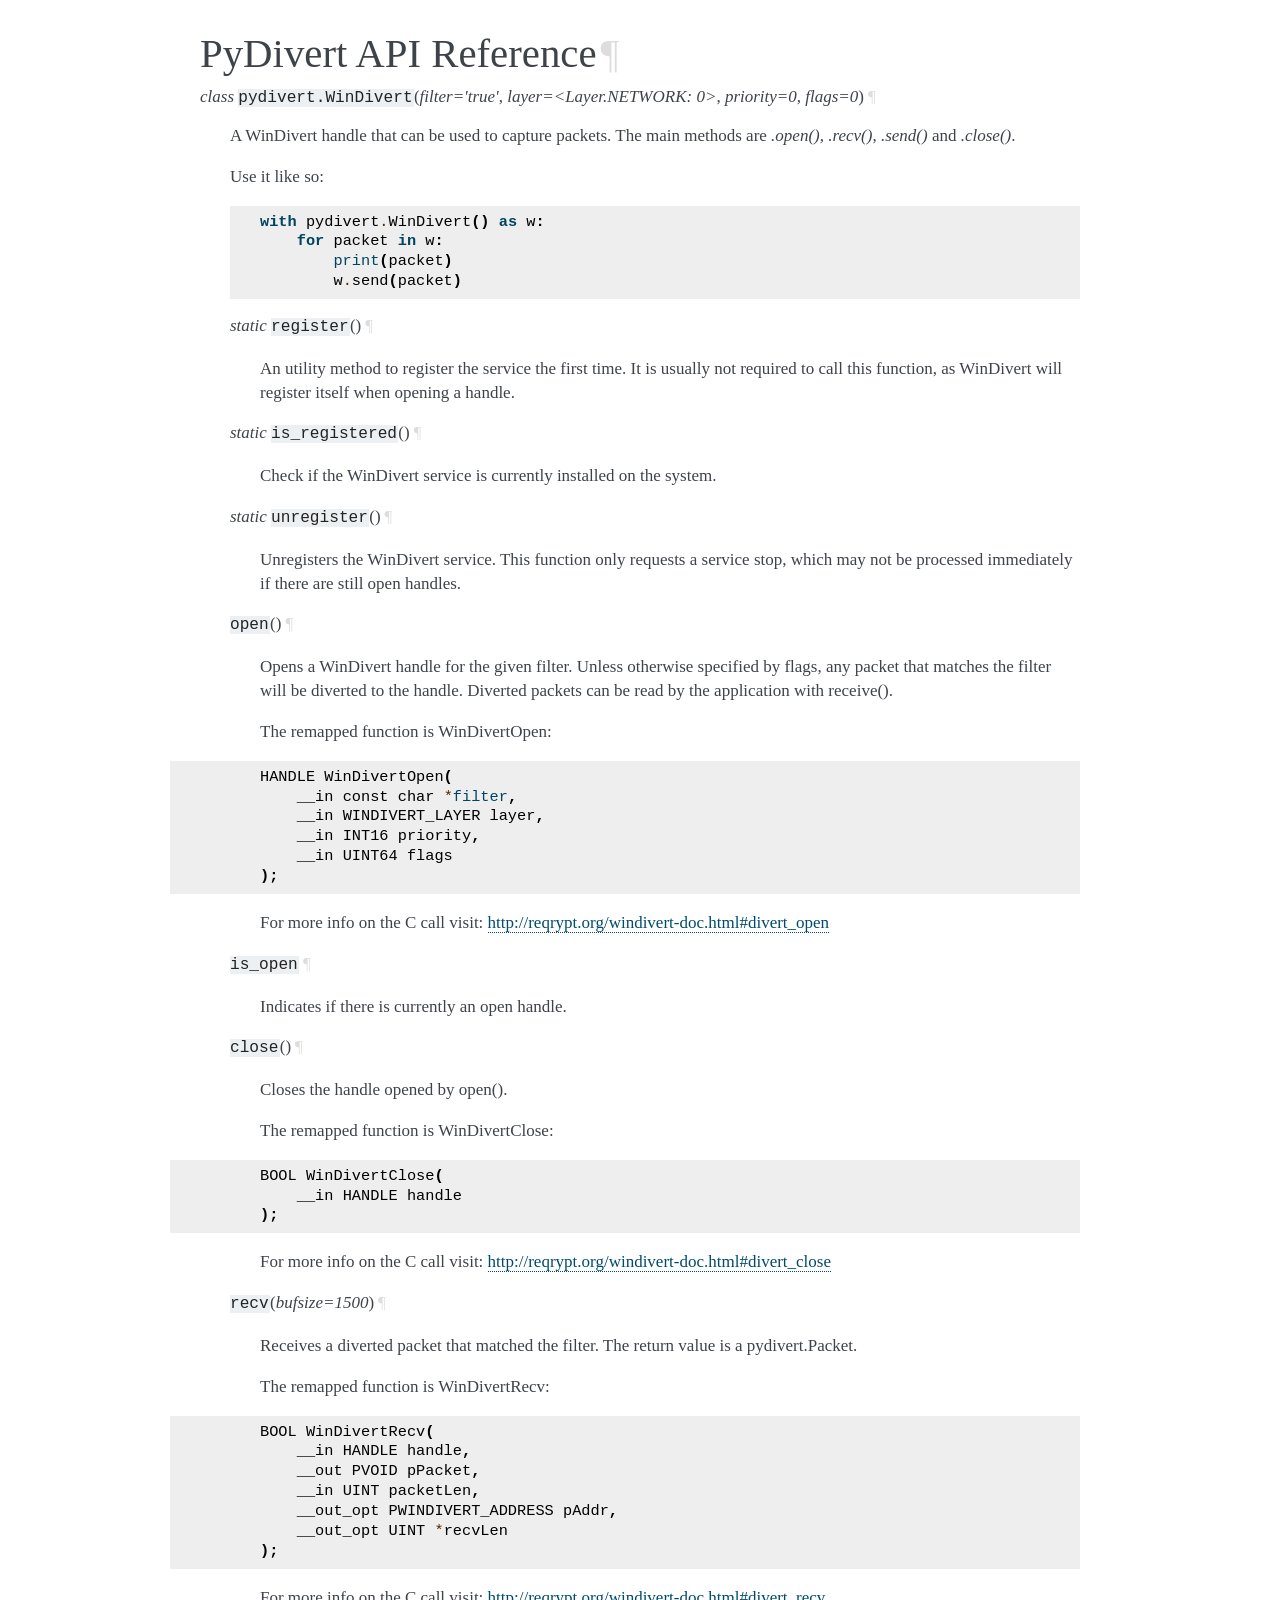
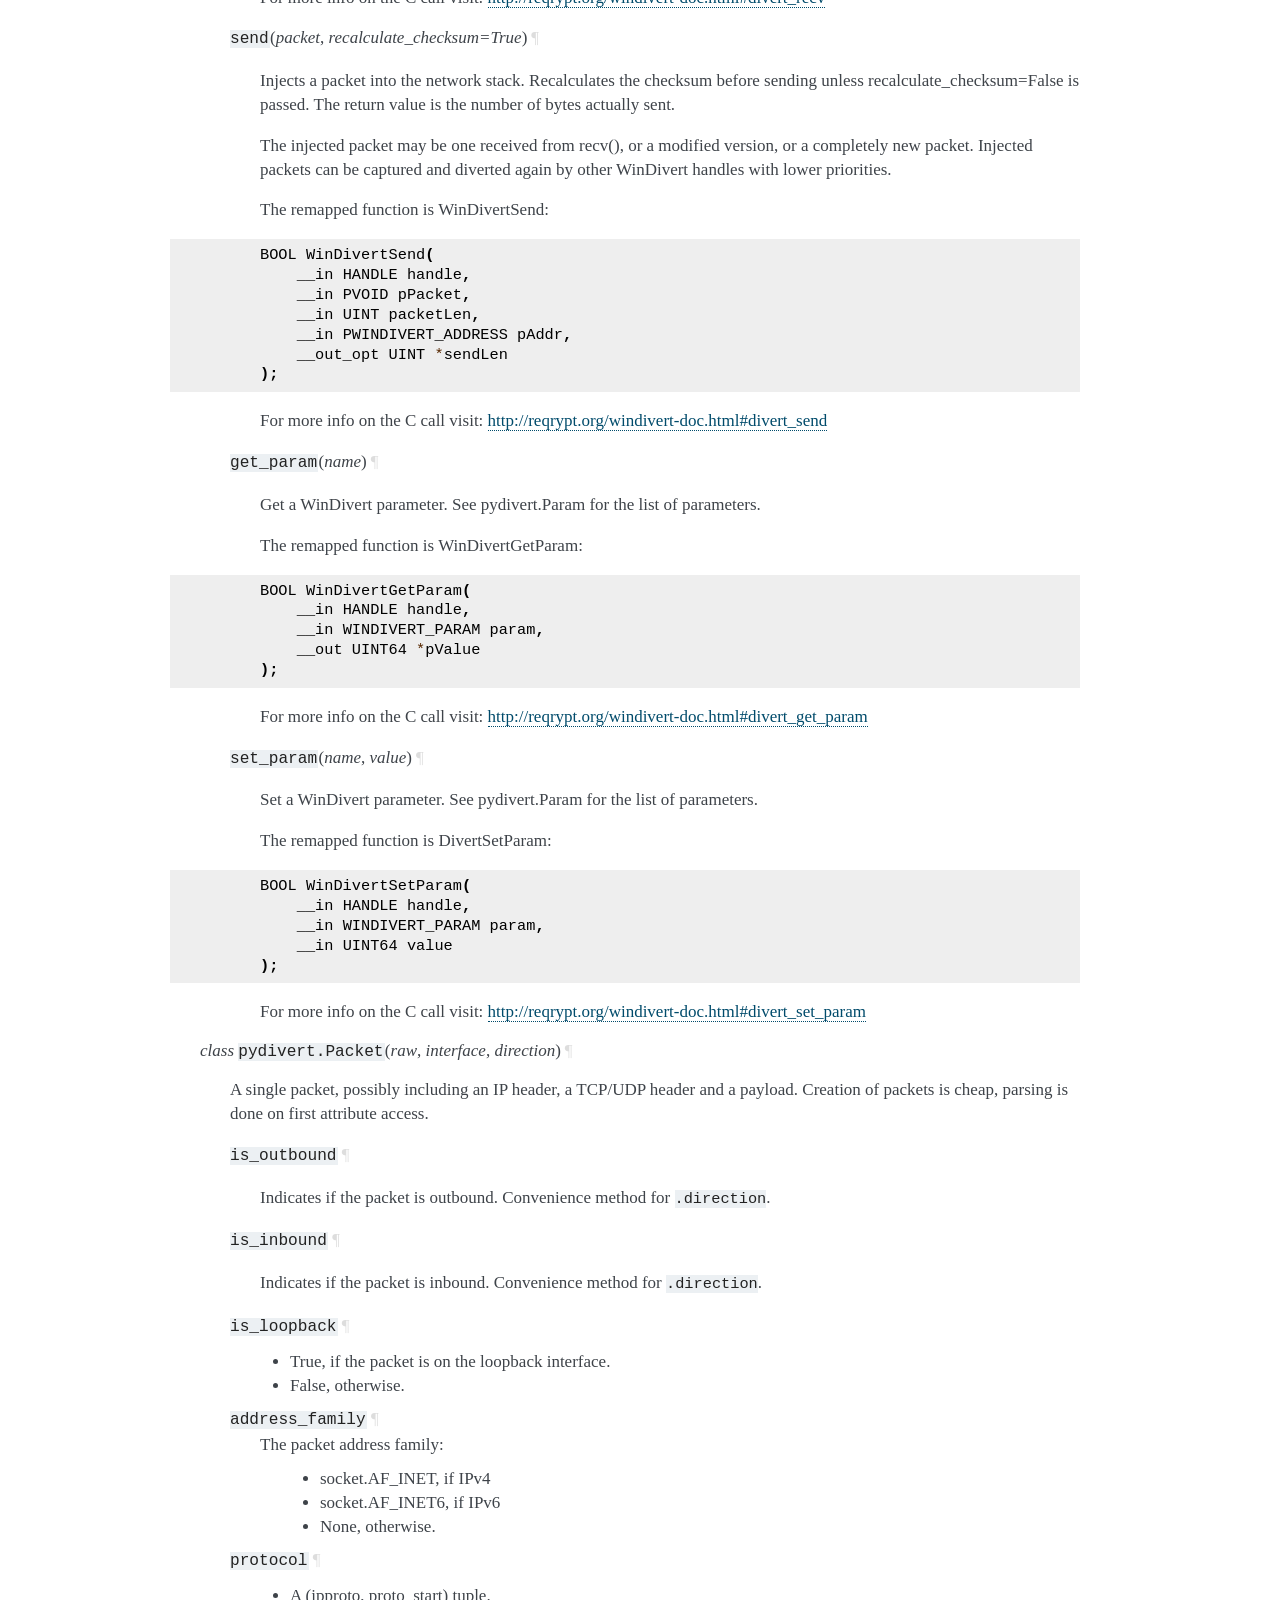
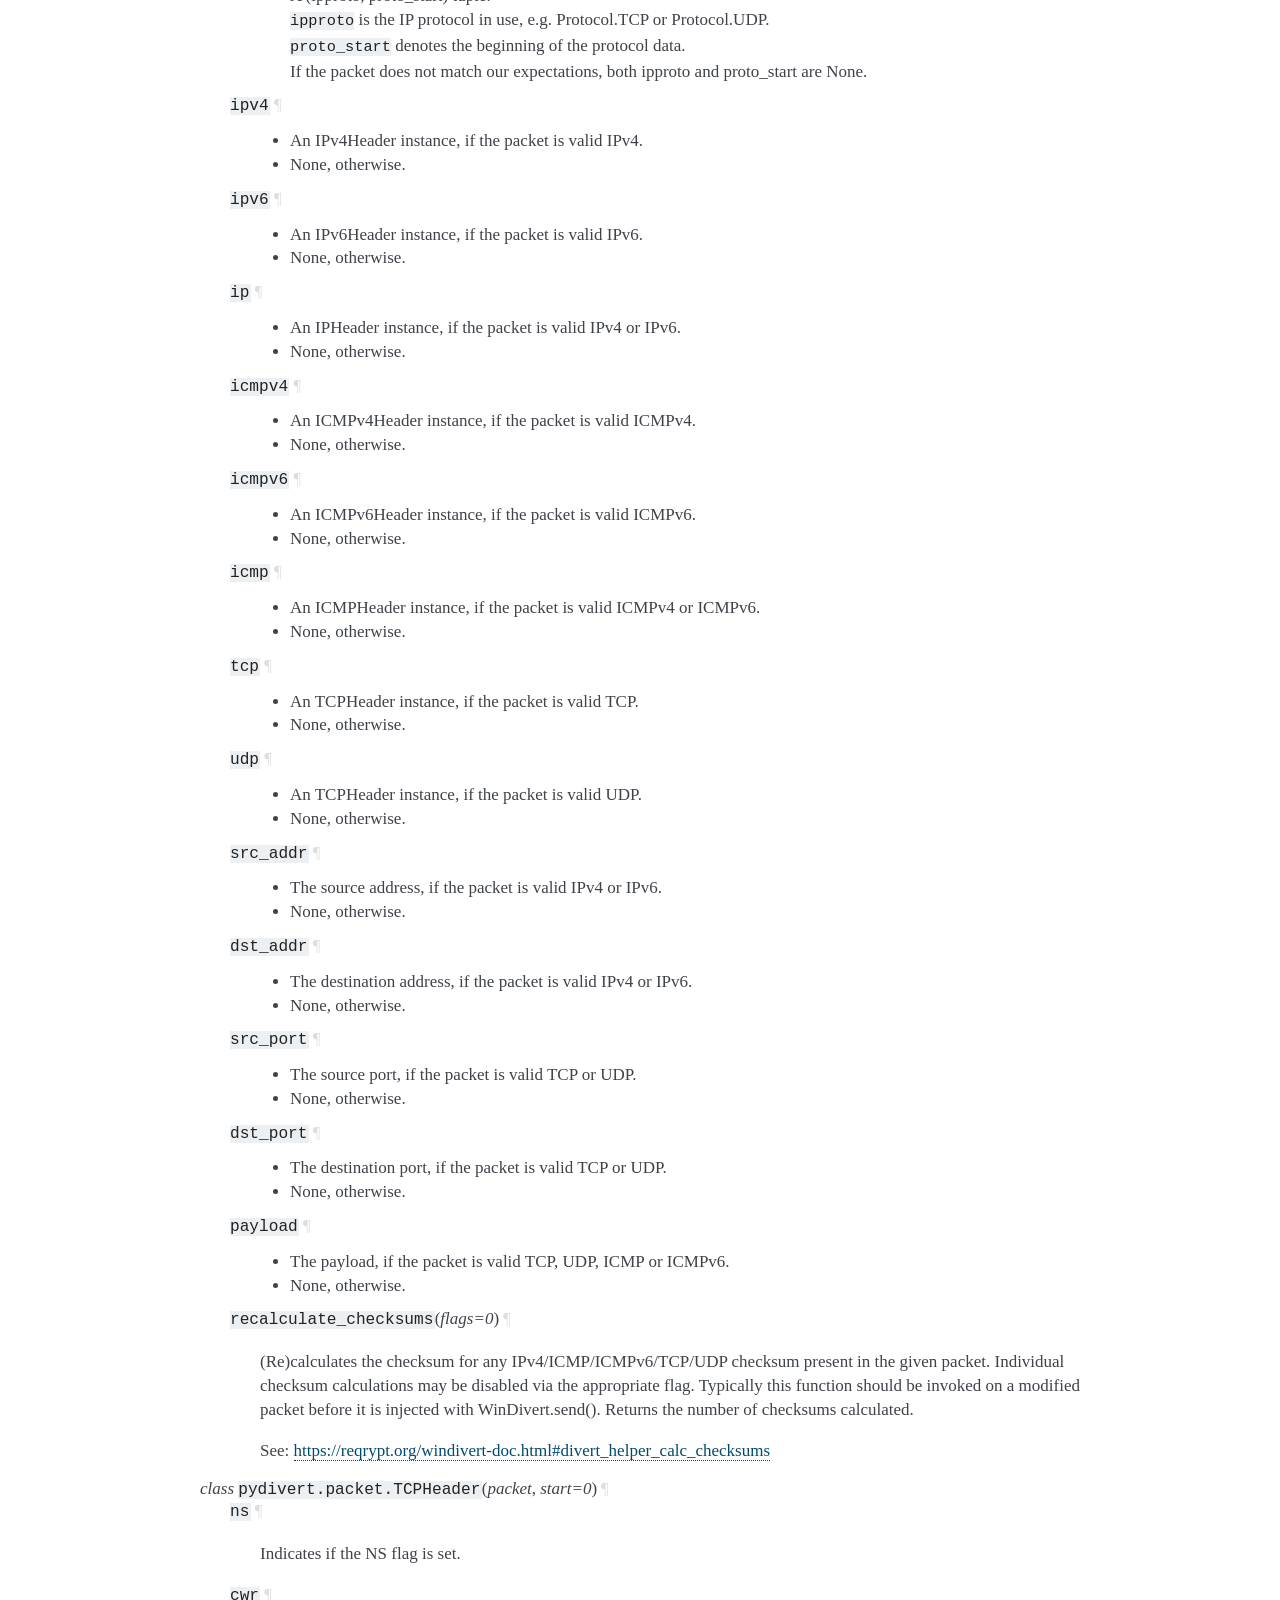
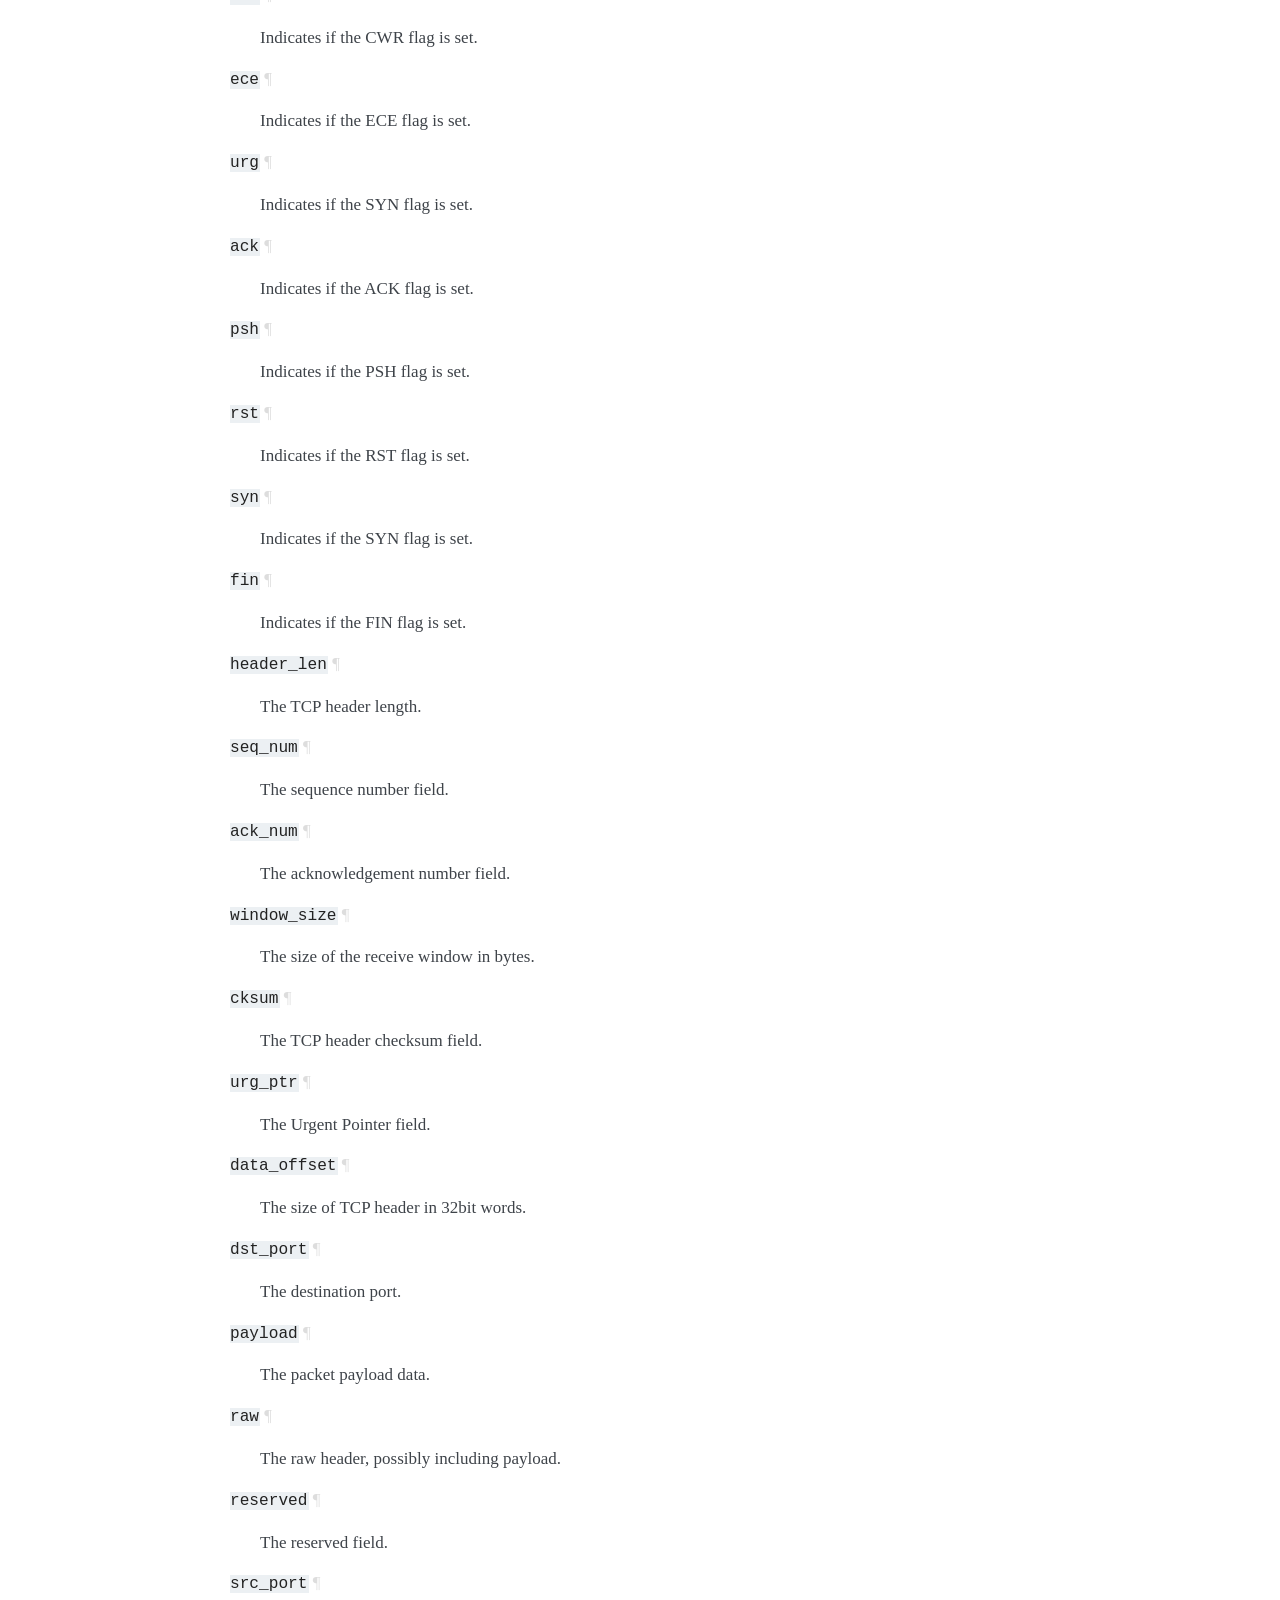
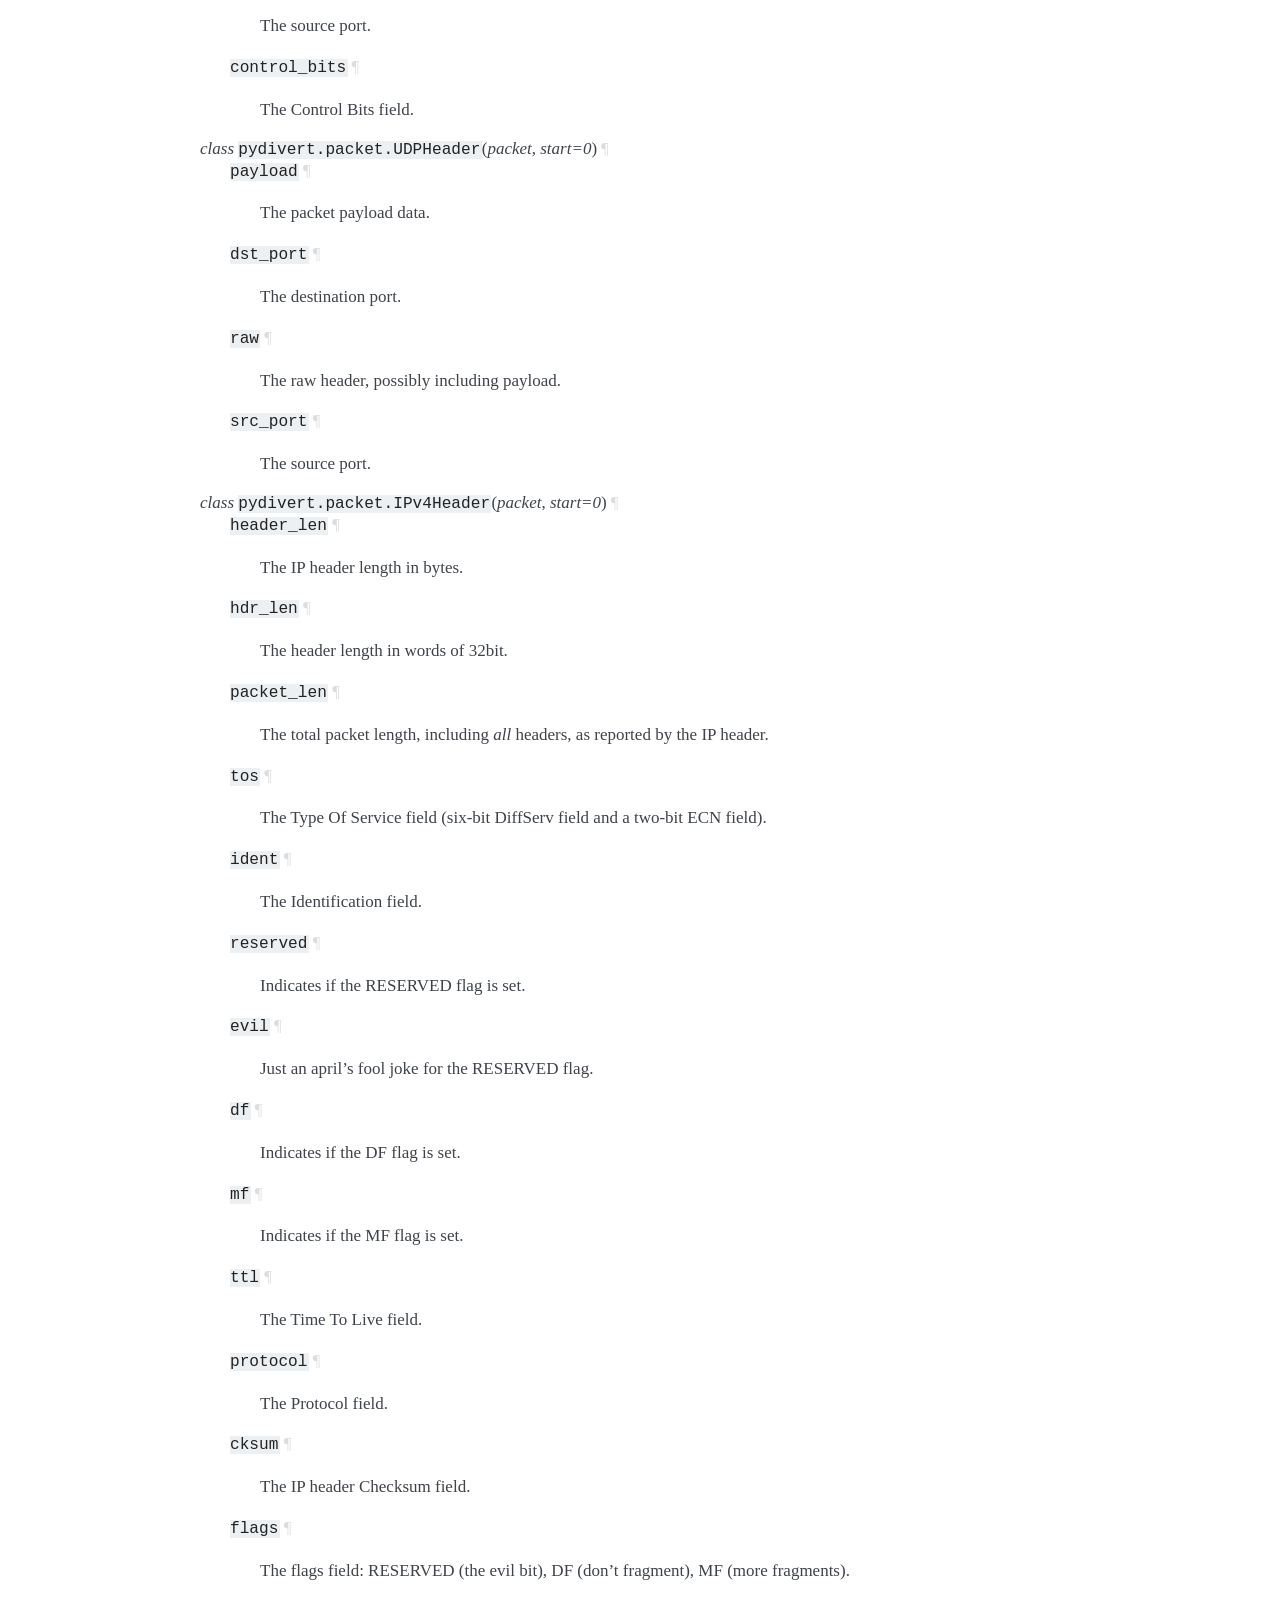
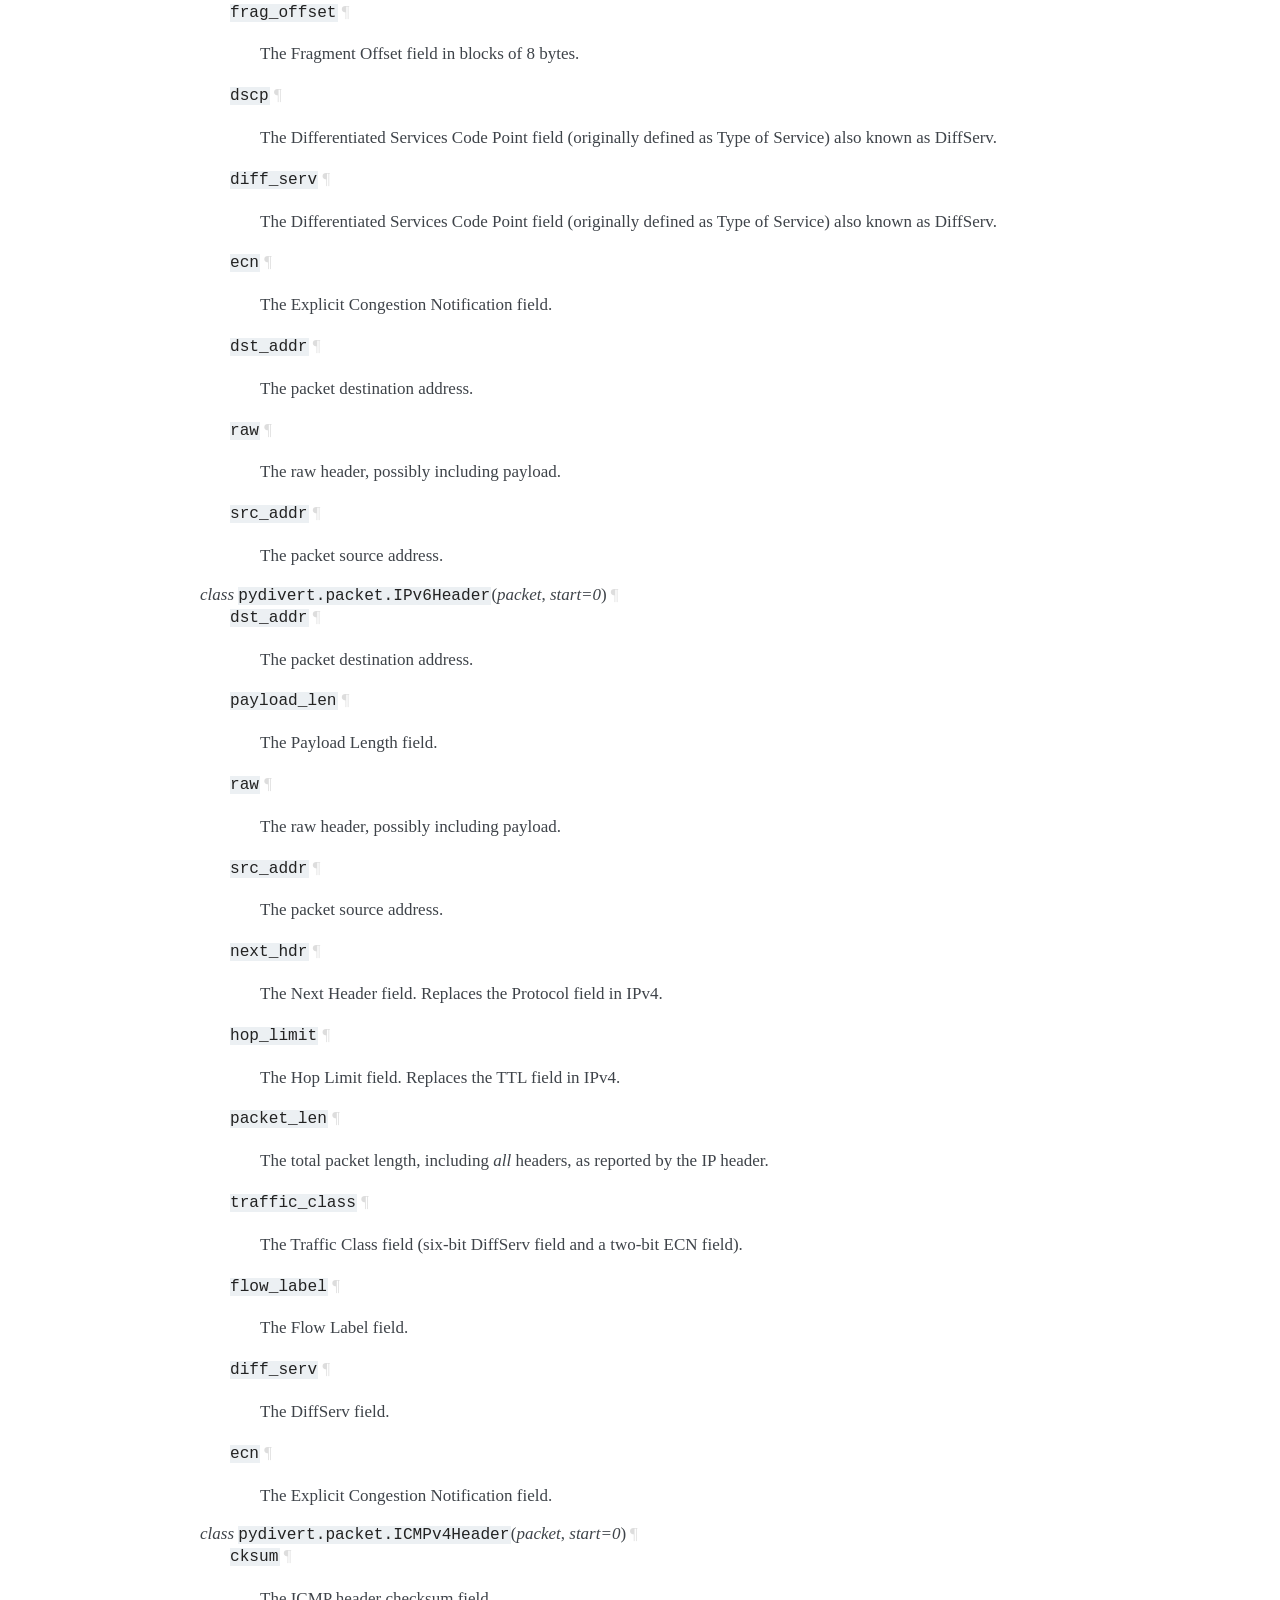
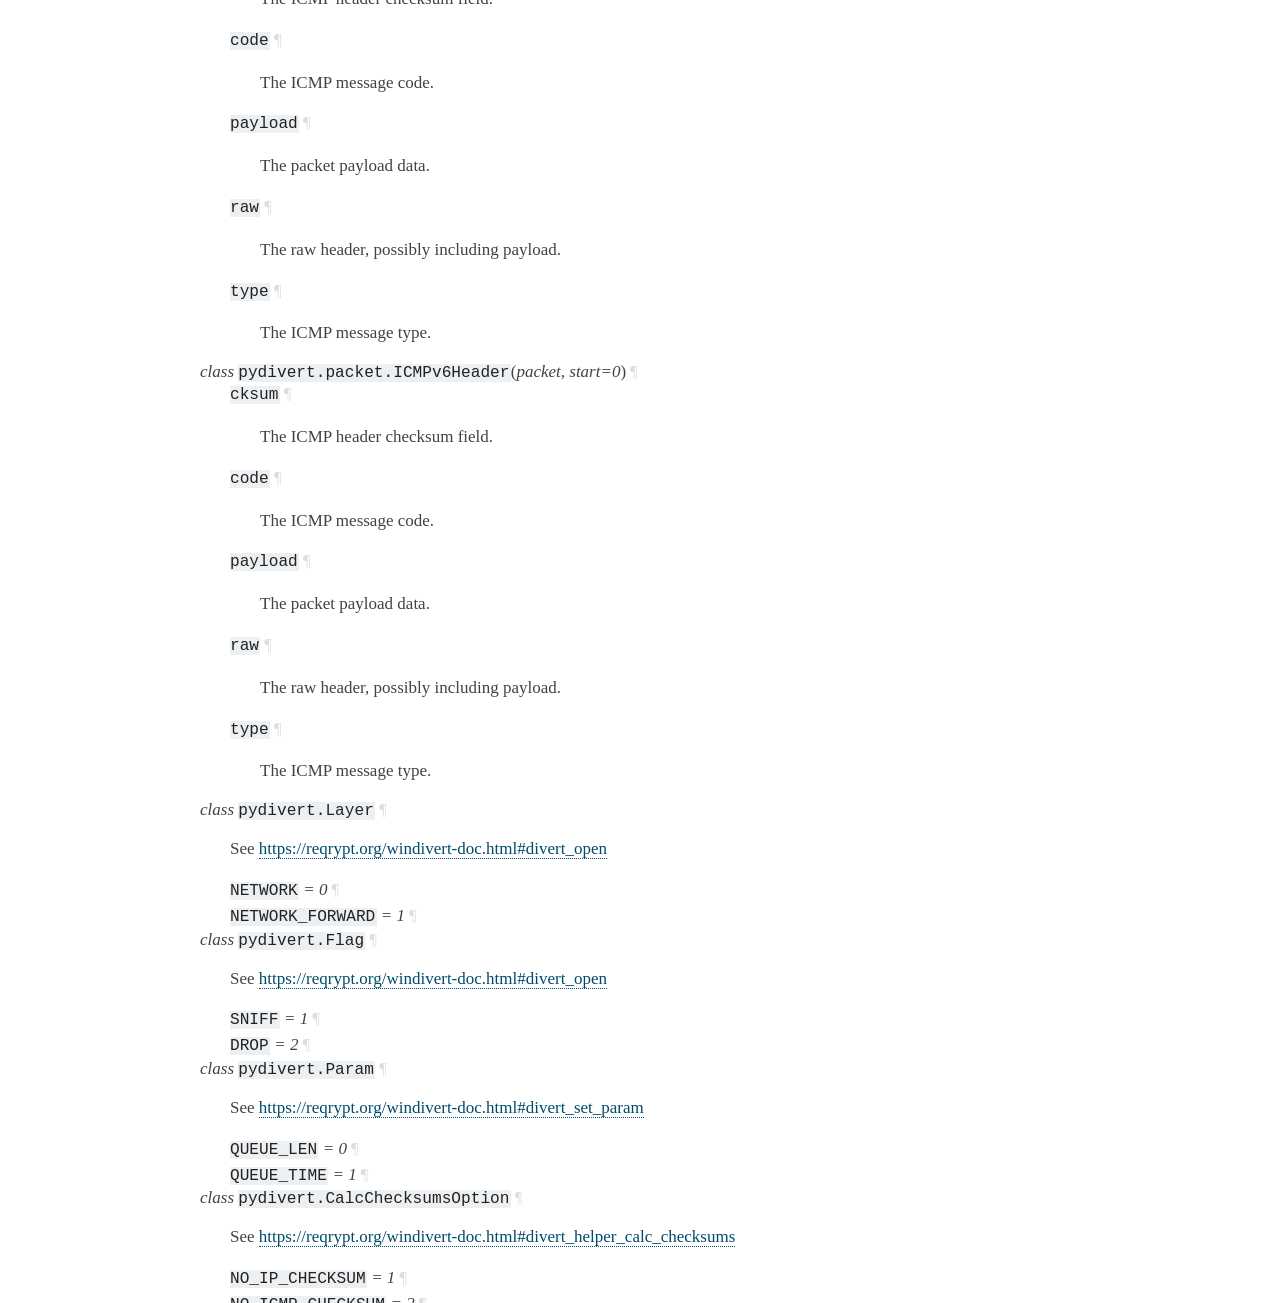
==== commit 17be9ac4: "Add more TCP header fields" ====
--- a/docs/index.html
+++ b/docs/index.html
@@ -372,6 +372,24 @@
 <dt id="pydivert.packet.TCPHeader">
 <em class="property">class </em><code class="descclassname">pydivert.packet.</code><code class="descname">TCPHeader</code><span class="sig-paren">(</span><em>packet</em>, <em>start=0</em><span class="sig-paren">)</span><a class="headerlink" href="#pydivert.packet.TCPHeader" title="Permalink to this definition">¶</a></dt>
 <dd><dl class="attribute">
+<dt id="pydivert.packet.TCPHeader.ns">
+<code class="descname">ns</code><a class="headerlink" href="#pydivert.packet.TCPHeader.ns" title="Permalink to this definition">¶</a></dt>
+<dd><p>Indicates if the NS flag is set.</p>
+</dd></dl>
+
+<dl class="attribute">
+<dt id="pydivert.packet.TCPHeader.cwr">
+<code class="descname">cwr</code><a class="headerlink" href="#pydivert.packet.TCPHeader.cwr" title="Permalink to this definition">¶</a></dt>
+<dd><p>Indicates if the CWR flag is set.</p>
+</dd></dl>
+
+<dl class="attribute">
+<dt id="pydivert.packet.TCPHeader.ece">
+<code class="descname">ece</code><a class="headerlink" href="#pydivert.packet.TCPHeader.ece" title="Permalink to this definition">¶</a></dt>
+<dd><p>Indicates if the ECE flag is set.</p>
+</dd></dl>
+
+<dl class="attribute">
 <dt id="pydivert.packet.TCPHeader.urg">
 <code class="descname">urg</code><a class="headerlink" href="#pydivert.packet.TCPHeader.urg" title="Permalink to this definition">¶</a></dt>
 <dd><p>Indicates if the SYN flag is set.</p>
@@ -414,6 +432,42 @@
 </dd></dl>
 
 <dl class="attribute">
+<dt id="pydivert.packet.TCPHeader.seq_num">
+<code class="descname">seq_num</code><a class="headerlink" href="#pydivert.packet.TCPHeader.seq_num" title="Permalink to this definition">¶</a></dt>
+<dd><p>The sequence number field.</p>
+</dd></dl>
+
+<dl class="attribute">
+<dt id="pydivert.packet.TCPHeader.ack_num">
+<code class="descname">ack_num</code><a class="headerlink" href="#pydivert.packet.TCPHeader.ack_num" title="Permalink to this definition">¶</a></dt>
+<dd><p>The acknowledgement number field.</p>
+</dd></dl>
+
+<dl class="attribute">
+<dt id="pydivert.packet.TCPHeader.window_size">
+<code class="descname">window_size</code><a class="headerlink" href="#pydivert.packet.TCPHeader.window_size" title="Permalink to this definition">¶</a></dt>
+<dd><p>The size of the receive window in bytes.</p>
+</dd></dl>
+
+<dl class="attribute">
+<dt id="pydivert.packet.TCPHeader.cksum">
+<code class="descname">cksum</code><a class="headerlink" href="#pydivert.packet.TCPHeader.cksum" title="Permalink to this definition">¶</a></dt>
+<dd><p>The TCP header checksum field.</p>
+</dd></dl>
+
+<dl class="attribute">
+<dt id="pydivert.packet.TCPHeader.urg_ptr">
+<code class="descname">urg_ptr</code><a class="headerlink" href="#pydivert.packet.TCPHeader.urg_ptr" title="Permalink to this definition">¶</a></dt>
+<dd><p>The Urgent Pointer field.</p>
+</dd></dl>
+
+<dl class="attribute">
+<dt id="pydivert.packet.TCPHeader.data_offset">
+<code class="descname">data_offset</code><a class="headerlink" href="#pydivert.packet.TCPHeader.data_offset" title="Permalink to this definition">¶</a></dt>
+<dd><p>The size of TCP header in 32bit words.</p>
+</dd></dl>
+
+<dl class="attribute">
 <dt id="pydivert.packet.TCPHeader.dst_port">
 <code class="descname">dst_port</code><a class="headerlink" href="#pydivert.packet.TCPHeader.dst_port" title="Permalink to this definition">¶</a></dt>
 <dd><p>The destination port.</p>
@@ -432,9 +486,21 @@
 </dd></dl>
 
 <dl class="attribute">
+<dt id="pydivert.packet.TCPHeader.reserved">
+<code class="descname">reserved</code><a class="headerlink" href="#pydivert.packet.TCPHeader.reserved" title="Permalink to this definition">¶</a></dt>
+<dd><p>The reserved field.</p>
+</dd></dl>
+
+<dl class="attribute">
 <dt id="pydivert.packet.TCPHeader.src_port">
 <code class="descname">src_port</code><a class="headerlink" href="#pydivert.packet.TCPHeader.src_port" title="Permalink to this definition">¶</a></dt>
 <dd><p>The source port.</p>
+</dd></dl>
+
+<dl class="attribute">
+<dt id="pydivert.packet.TCPHeader.control_bits">
+<code class="descname">control_bits</code><a class="headerlink" href="#pydivert.packet.TCPHeader.control_bits" title="Permalink to this definition">¶</a></dt>
+<dd><p>The Control Bits field.</p>
 </dd></dl>
 
 </dd></dl>
@@ -668,6 +734,12 @@
 <dt id="pydivert.packet.ICMPv4Header">
 <em class="property">class </em><code class="descclassname">pydivert.packet.</code><code class="descname">ICMPv4Header</code><span class="sig-paren">(</span><em>packet</em>, <em>start=0</em><span class="sig-paren">)</span><a class="headerlink" href="#pydivert.packet.ICMPv4Header" title="Permalink to this definition">¶</a></dt>
 <dd><dl class="attribute">
+<dt id="pydivert.packet.ICMPv4Header.cksum">
+<code class="descname">cksum</code><a class="headerlink" href="#pydivert.packet.ICMPv4Header.cksum" title="Permalink to this definition">¶</a></dt>
+<dd><p>The ICMP header checksum field.</p>
+</dd></dl>
+
+<dl class="attribute">
 <dt id="pydivert.packet.ICMPv4Header.code">
 <code class="descname">code</code><a class="headerlink" href="#pydivert.packet.ICMPv4Header.code" title="Permalink to this definition">¶</a></dt>
 <dd><p>The ICMP message code.</p>
@@ -697,6 +769,12 @@
 <dt id="pydivert.packet.ICMPv6Header">
 <em class="property">class </em><code class="descclassname">pydivert.packet.</code><code class="descname">ICMPv6Header</code><span class="sig-paren">(</span><em>packet</em>, <em>start=0</em><span class="sig-paren">)</span><a class="headerlink" href="#pydivert.packet.ICMPv6Header" title="Permalink to this definition">¶</a></dt>
 <dd><dl class="attribute">
+<dt id="pydivert.packet.ICMPv6Header.cksum">
+<code class="descname">cksum</code><a class="headerlink" href="#pydivert.packet.ICMPv6Header.cksum" title="Permalink to this definition">¶</a></dt>
+<dd><p>The ICMP header checksum field.</p>
+</dd></dl>
+
+<dl class="attribute">
 <dt id="pydivert.packet.ICMPv6Header.code">
 <code class="descname">code</code><a class="headerlink" href="#pydivert.packet.ICMPv6Header.code" title="Permalink to this definition">¶</a></dt>
 <dd><p>The ICMP message code.</p>
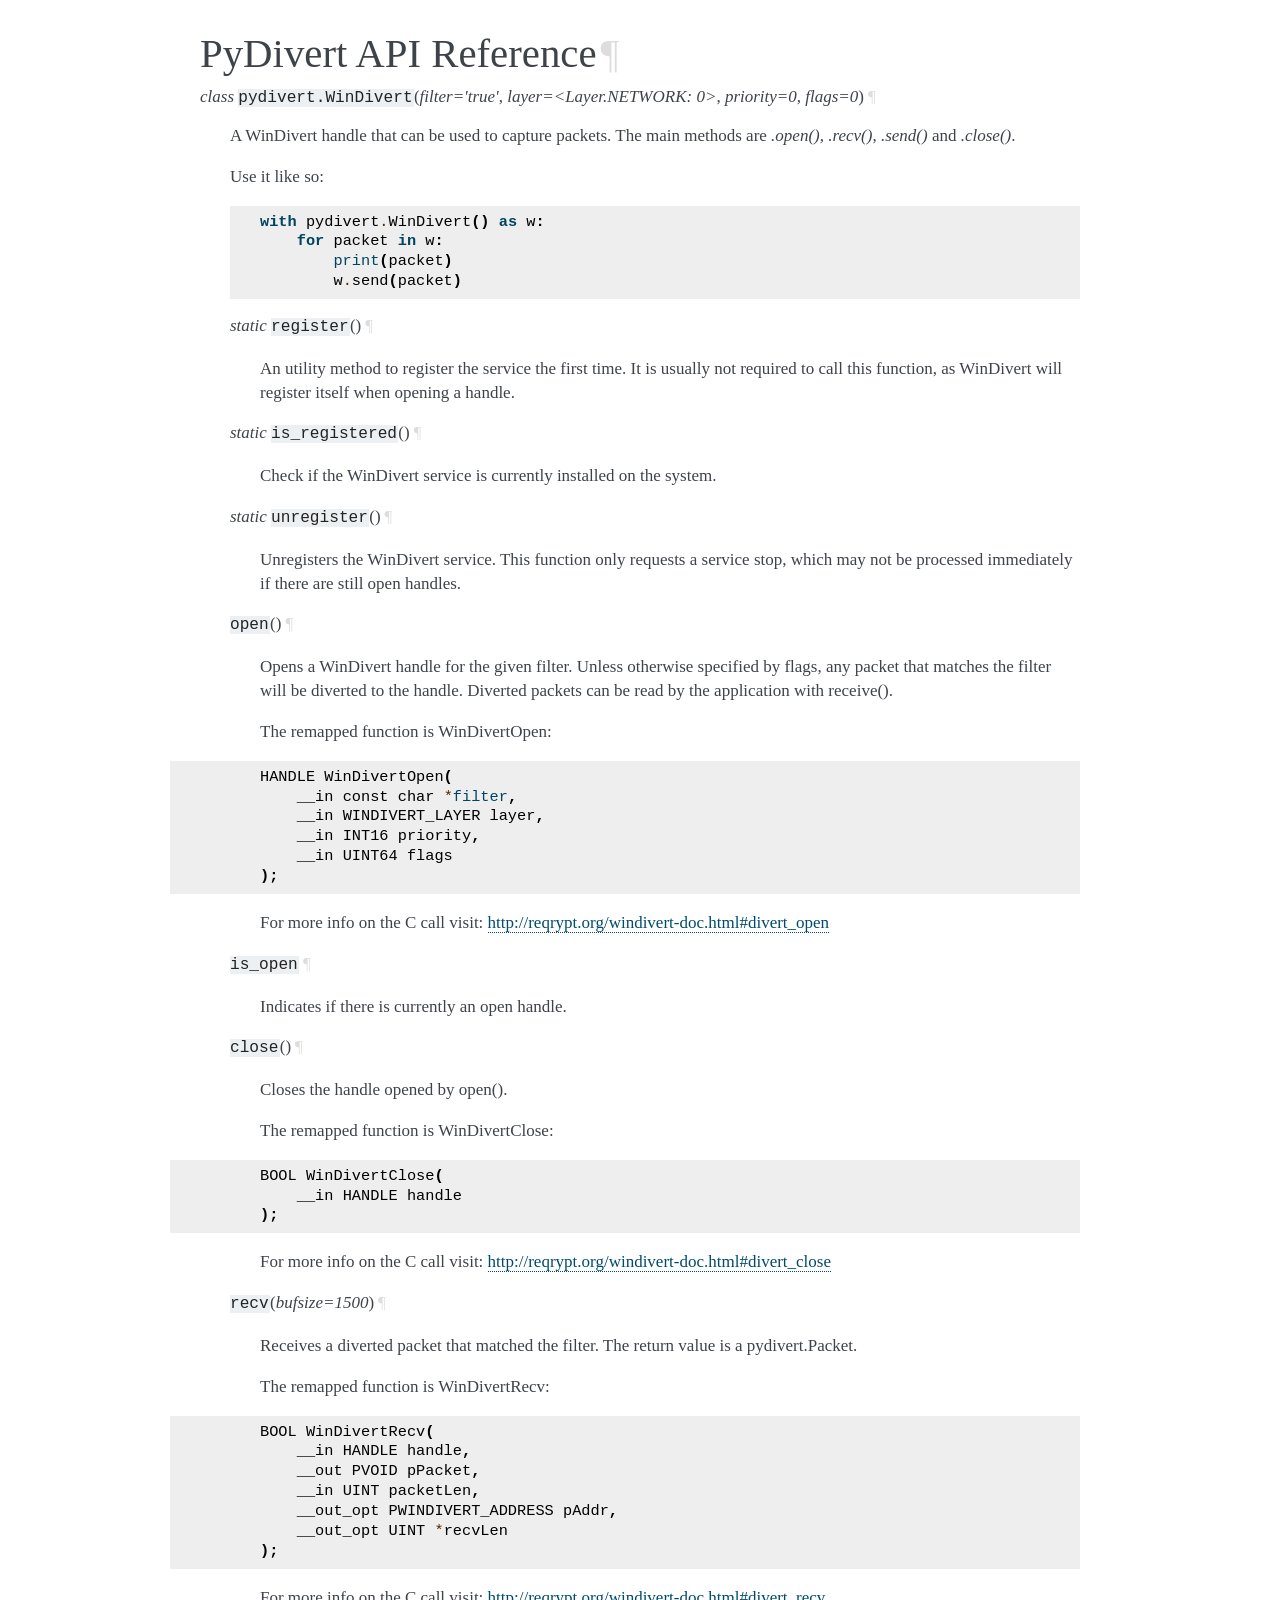
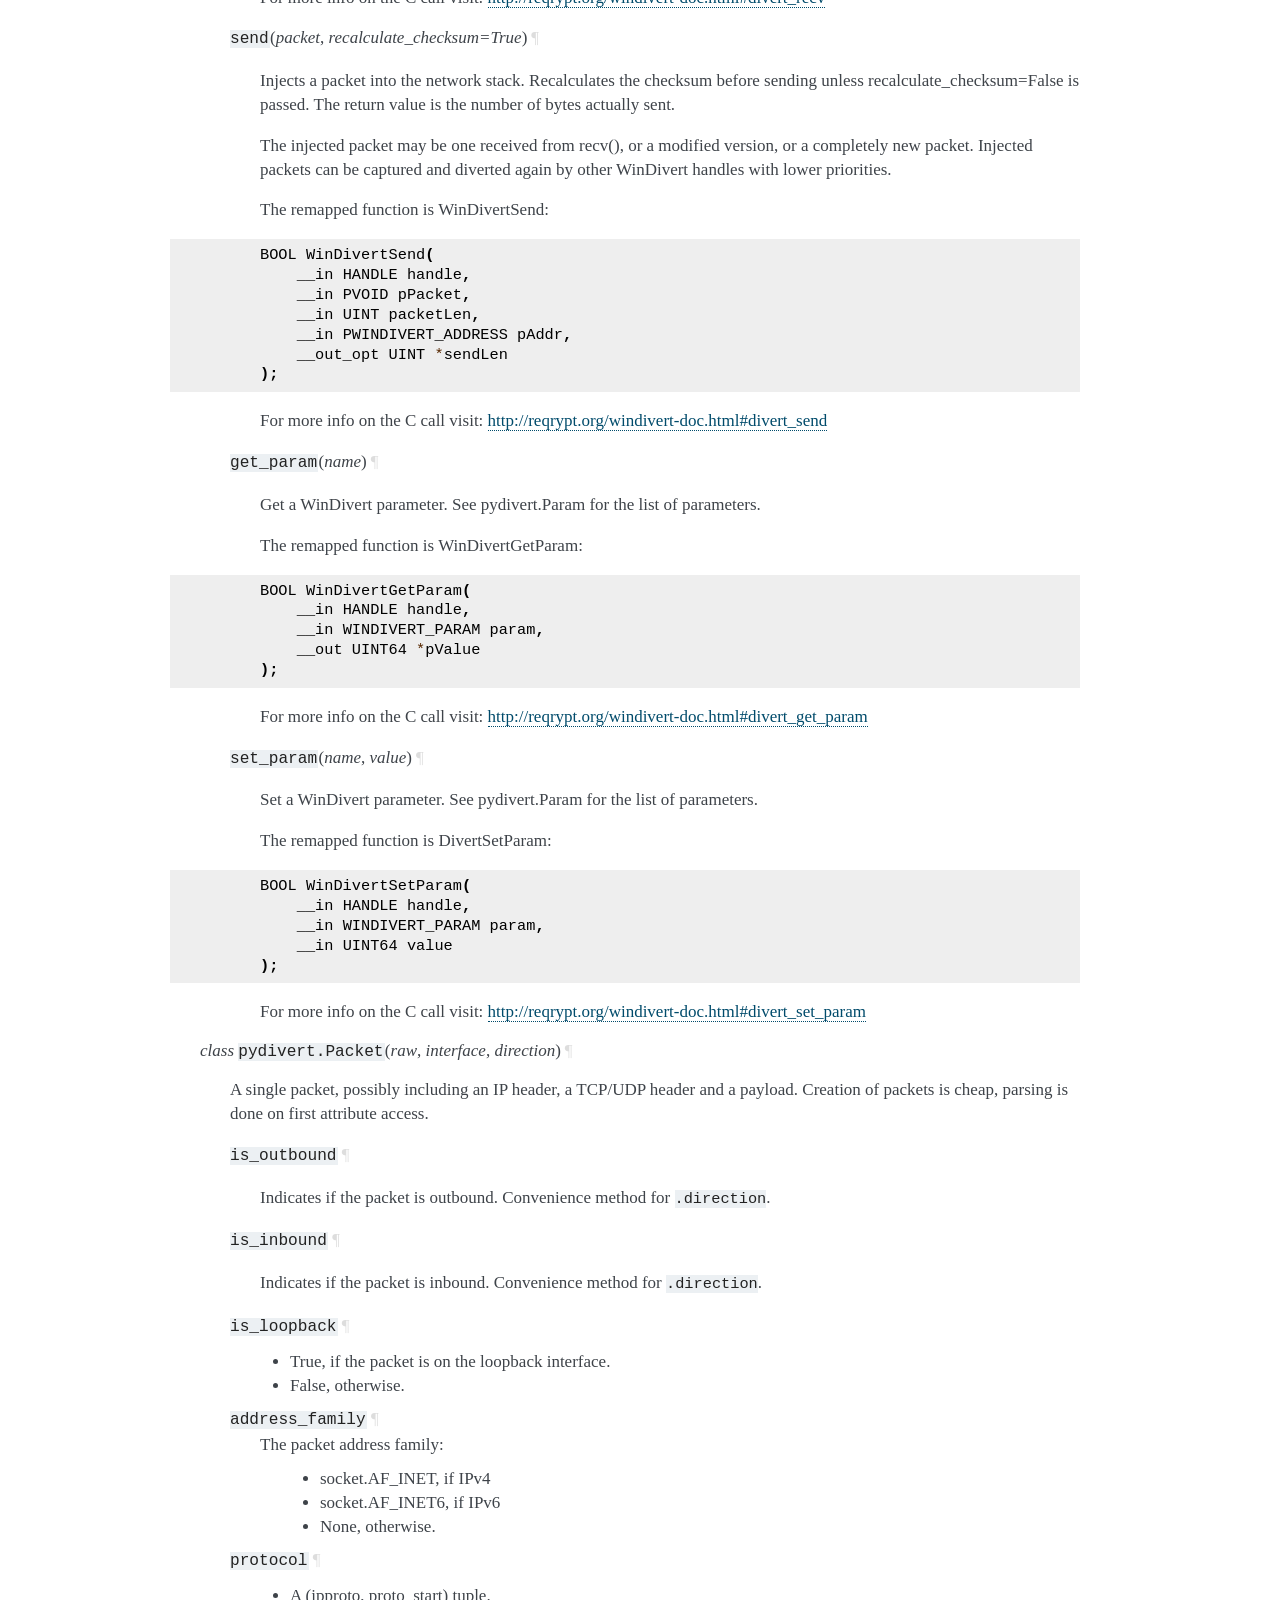
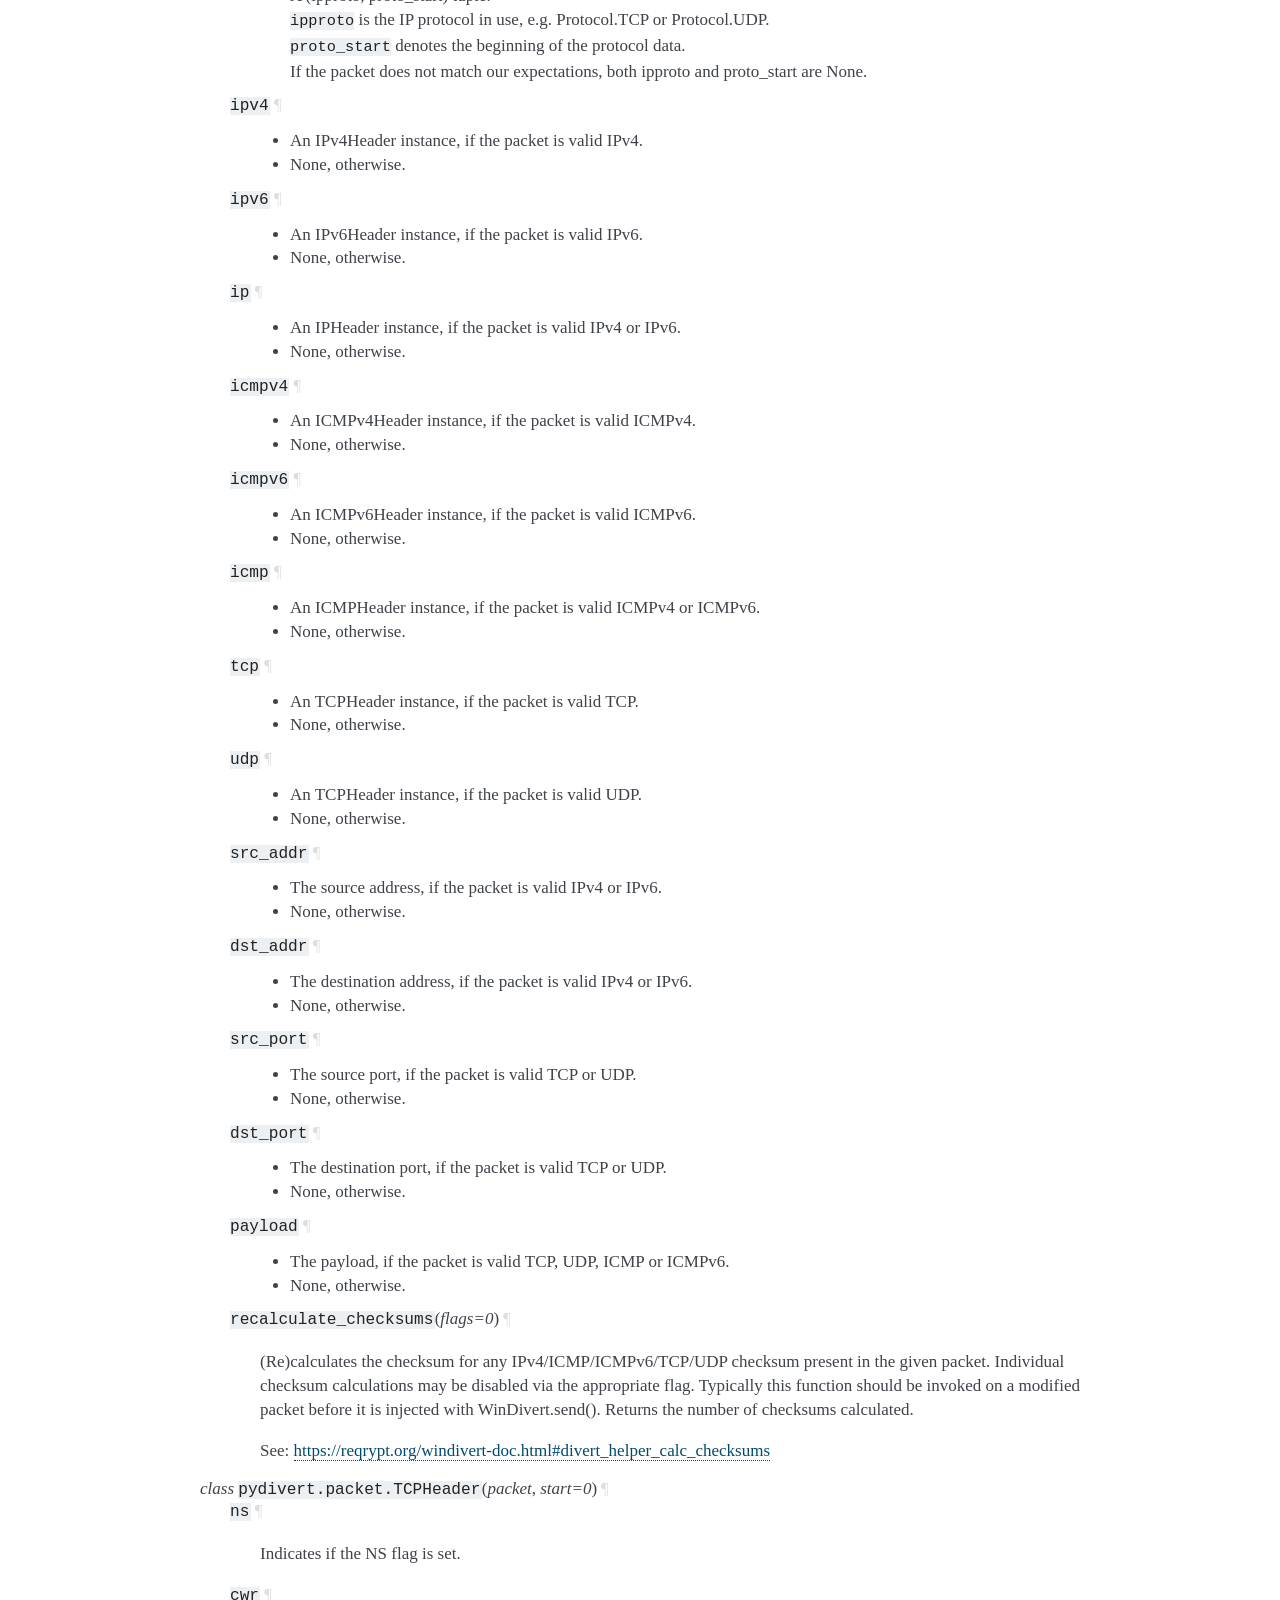
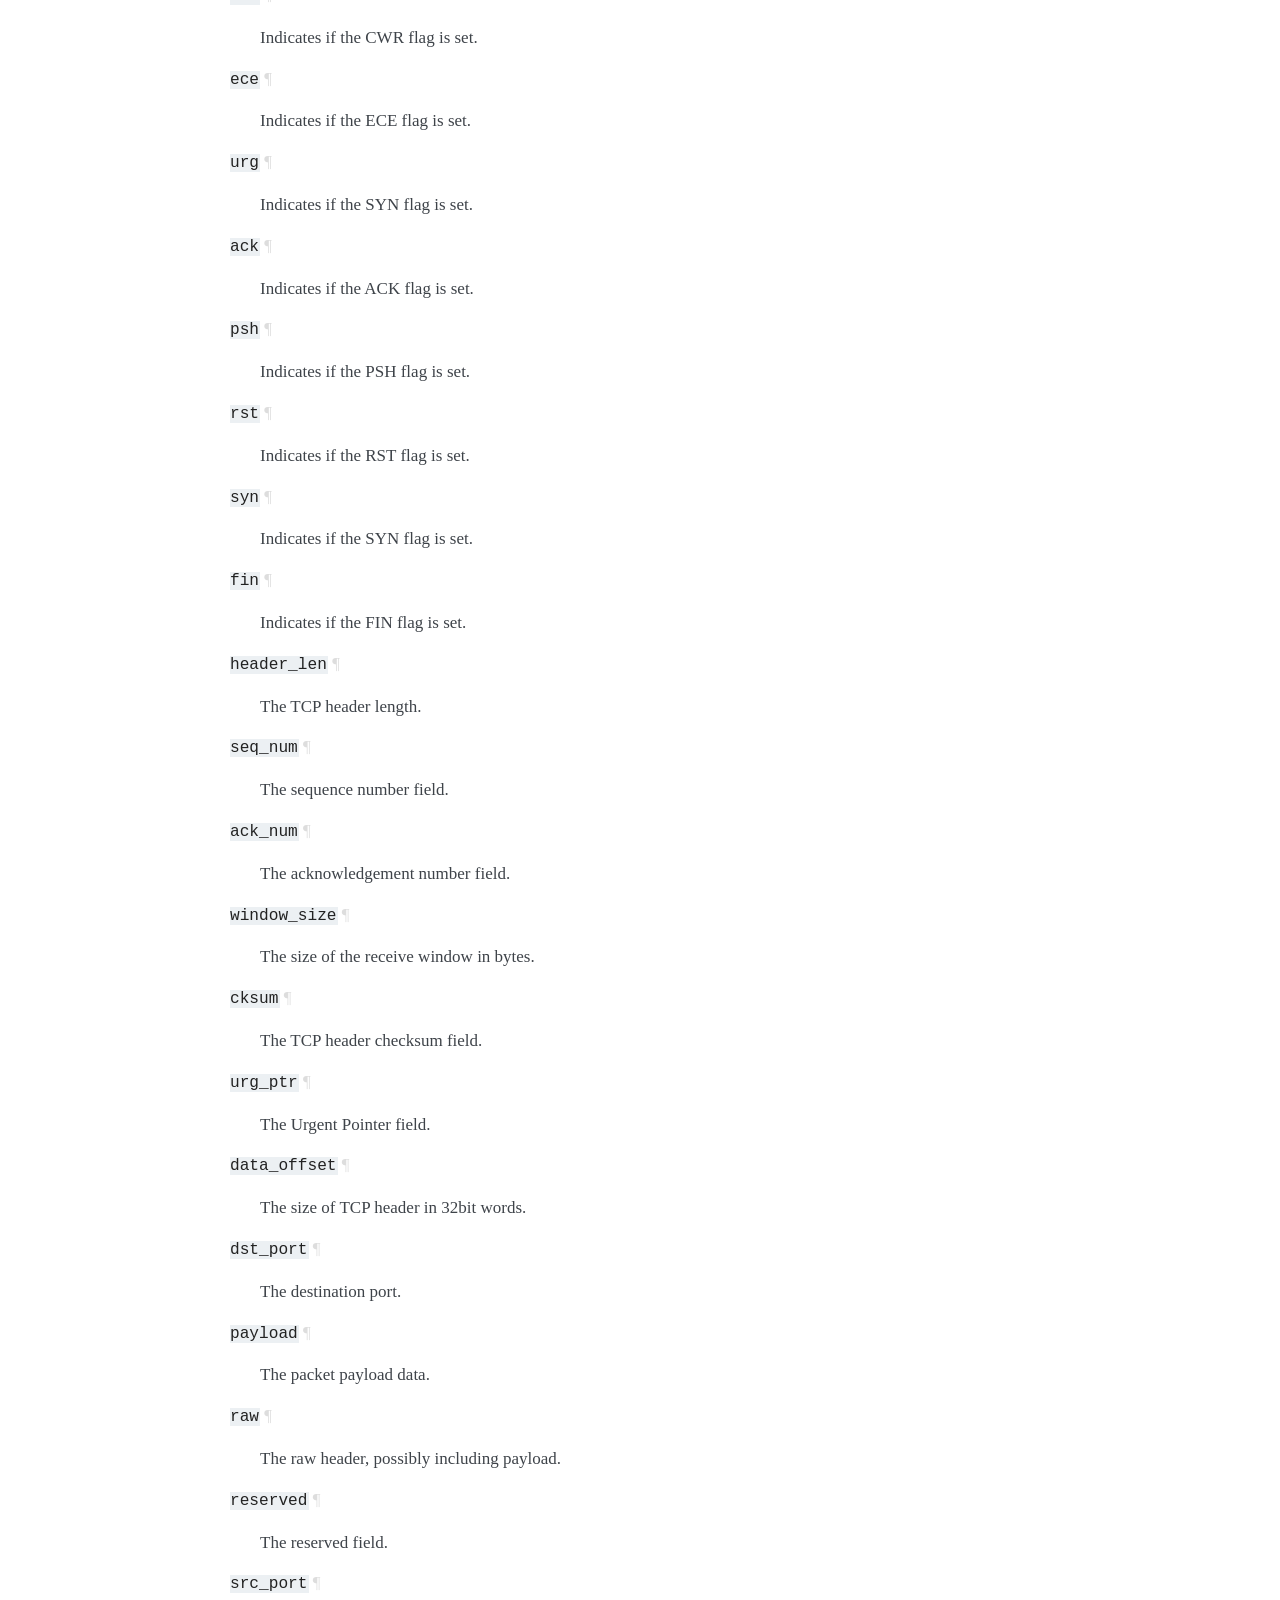
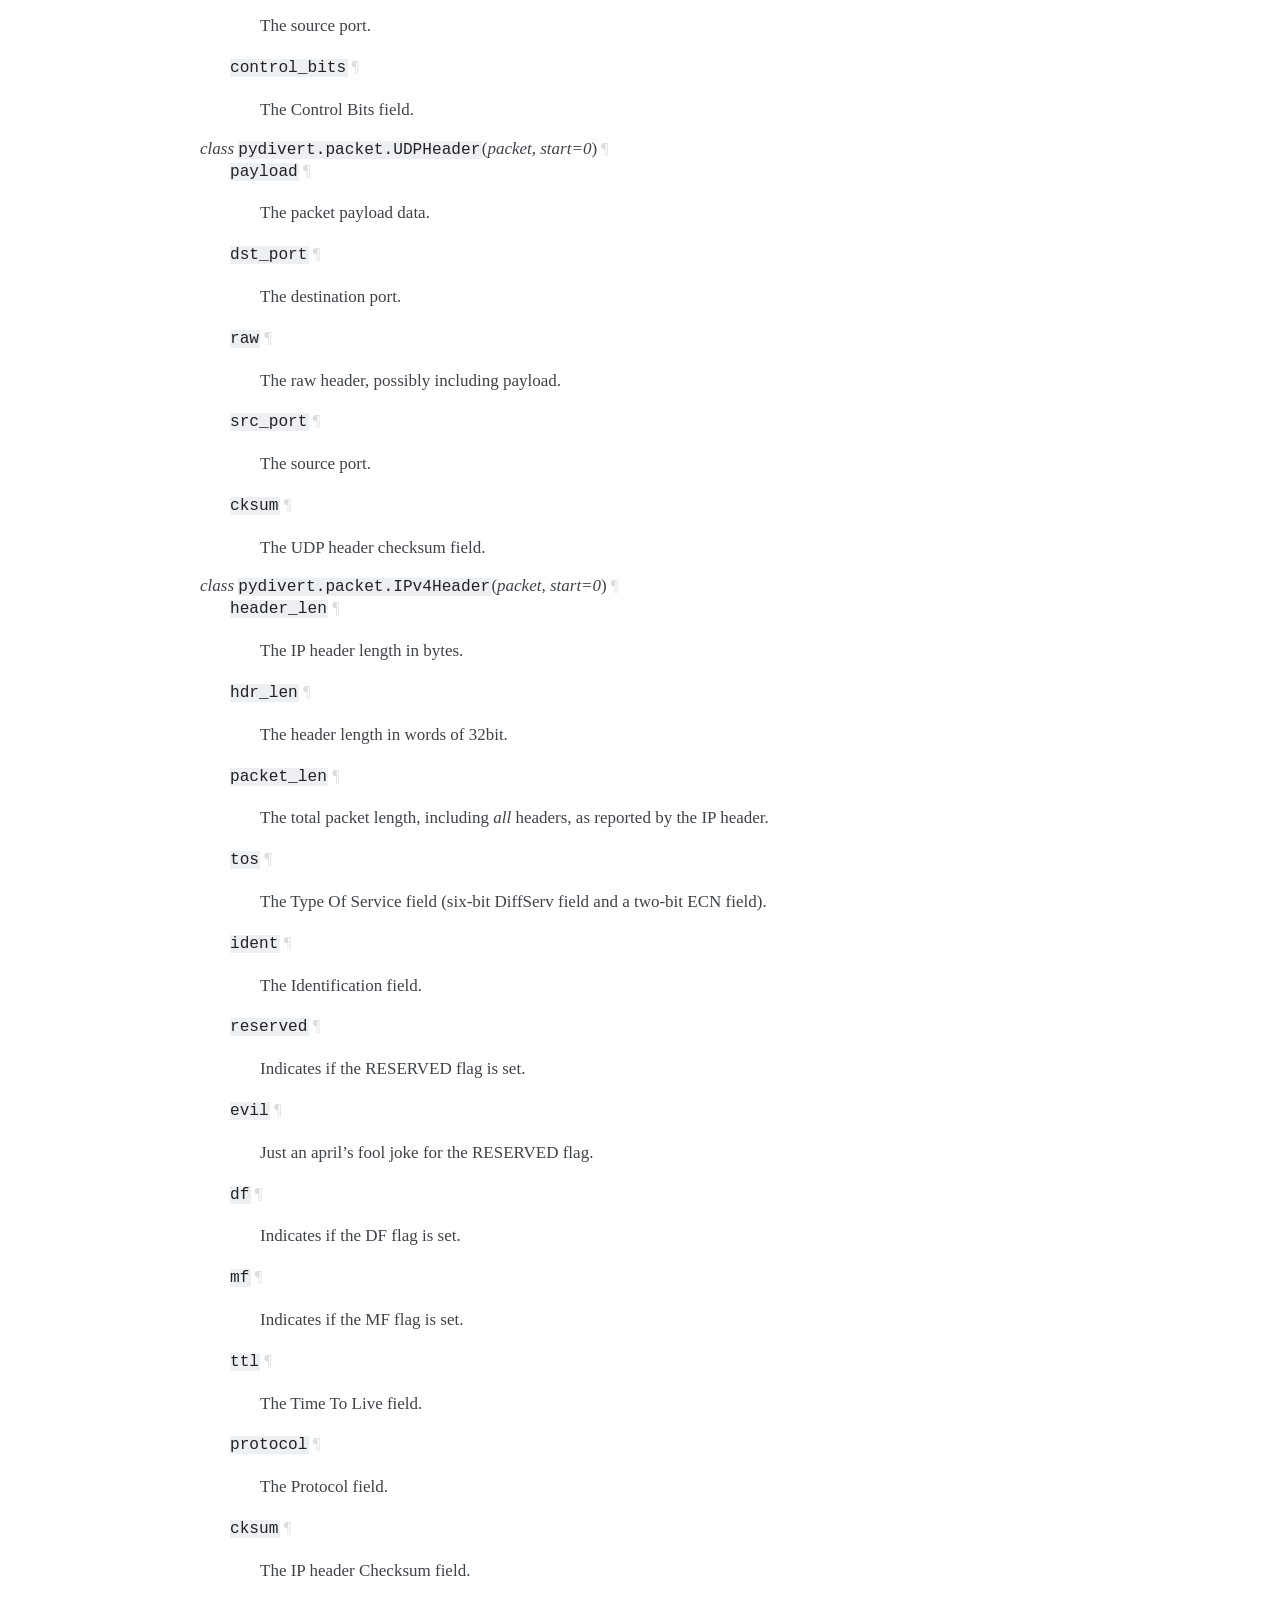
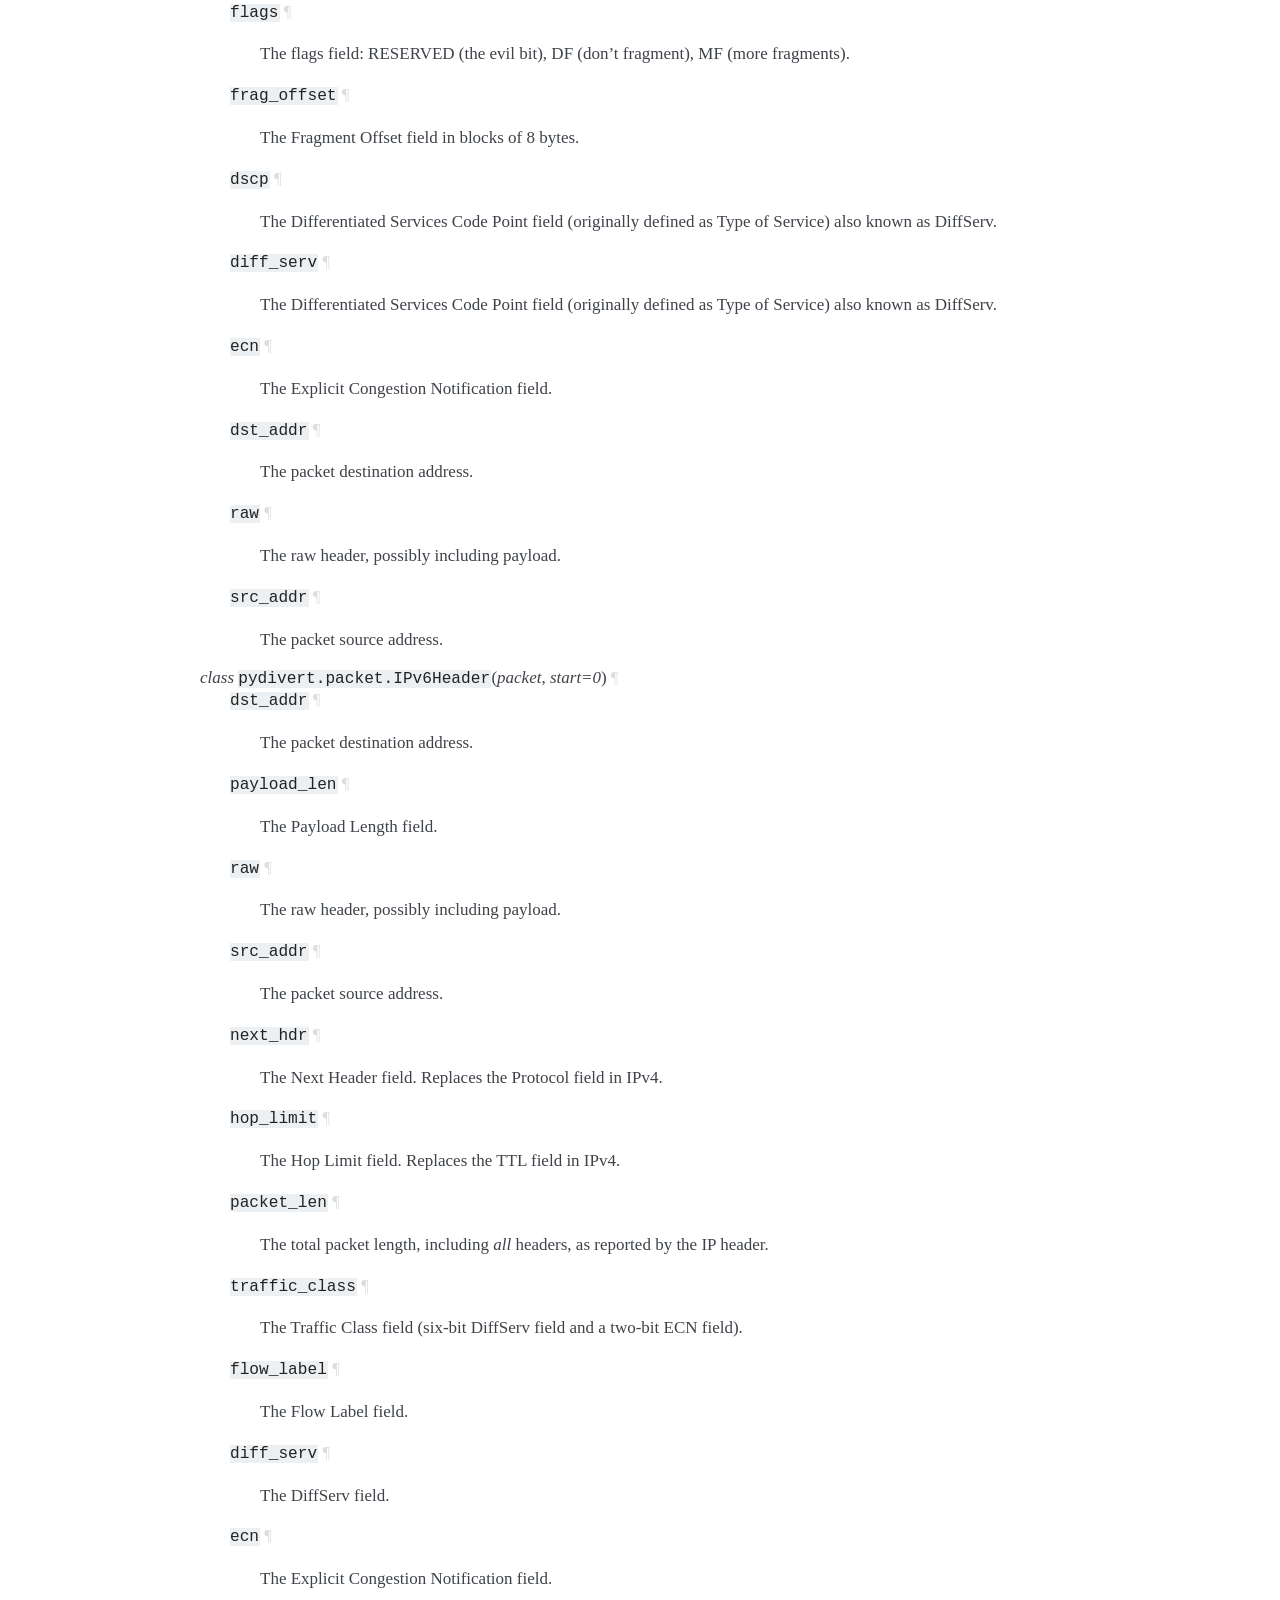
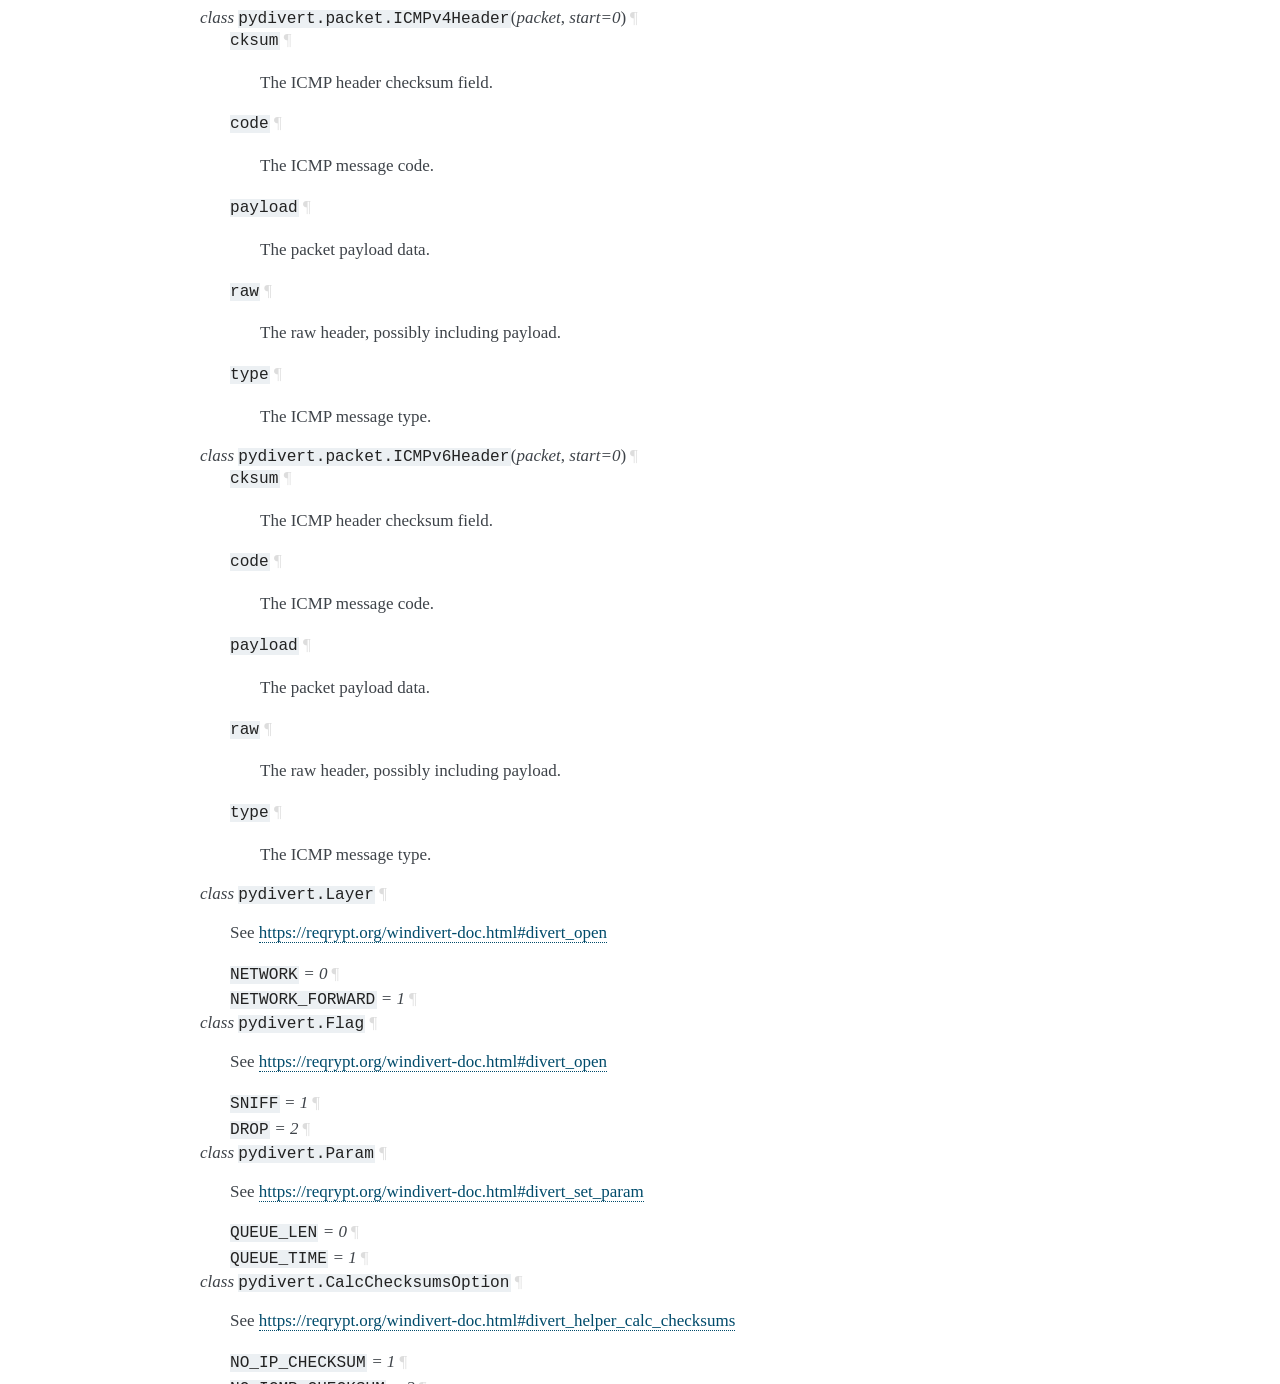
==== commit 8f902ffa: "Add Checksum to UDP header. Check data offset boundaries on TCP header. Fix code format." ====
--- a/docs/index.html
+++ b/docs/index.html
@@ -532,6 +532,12 @@
 <dd><p>The source port.</p>
 </dd></dl>
 
+<dl class="attribute">
+<dt id="pydivert.packet.UDPHeader.cksum">
+<code class="descname">cksum</code><a class="headerlink" href="#pydivert.packet.UDPHeader.cksum" title="Permalink to this definition">¶</a></dt>
+<dd><p>The UDP header checksum field.</p>
+</dd></dl>
+
 </dd></dl>
 
 <dl class="class">
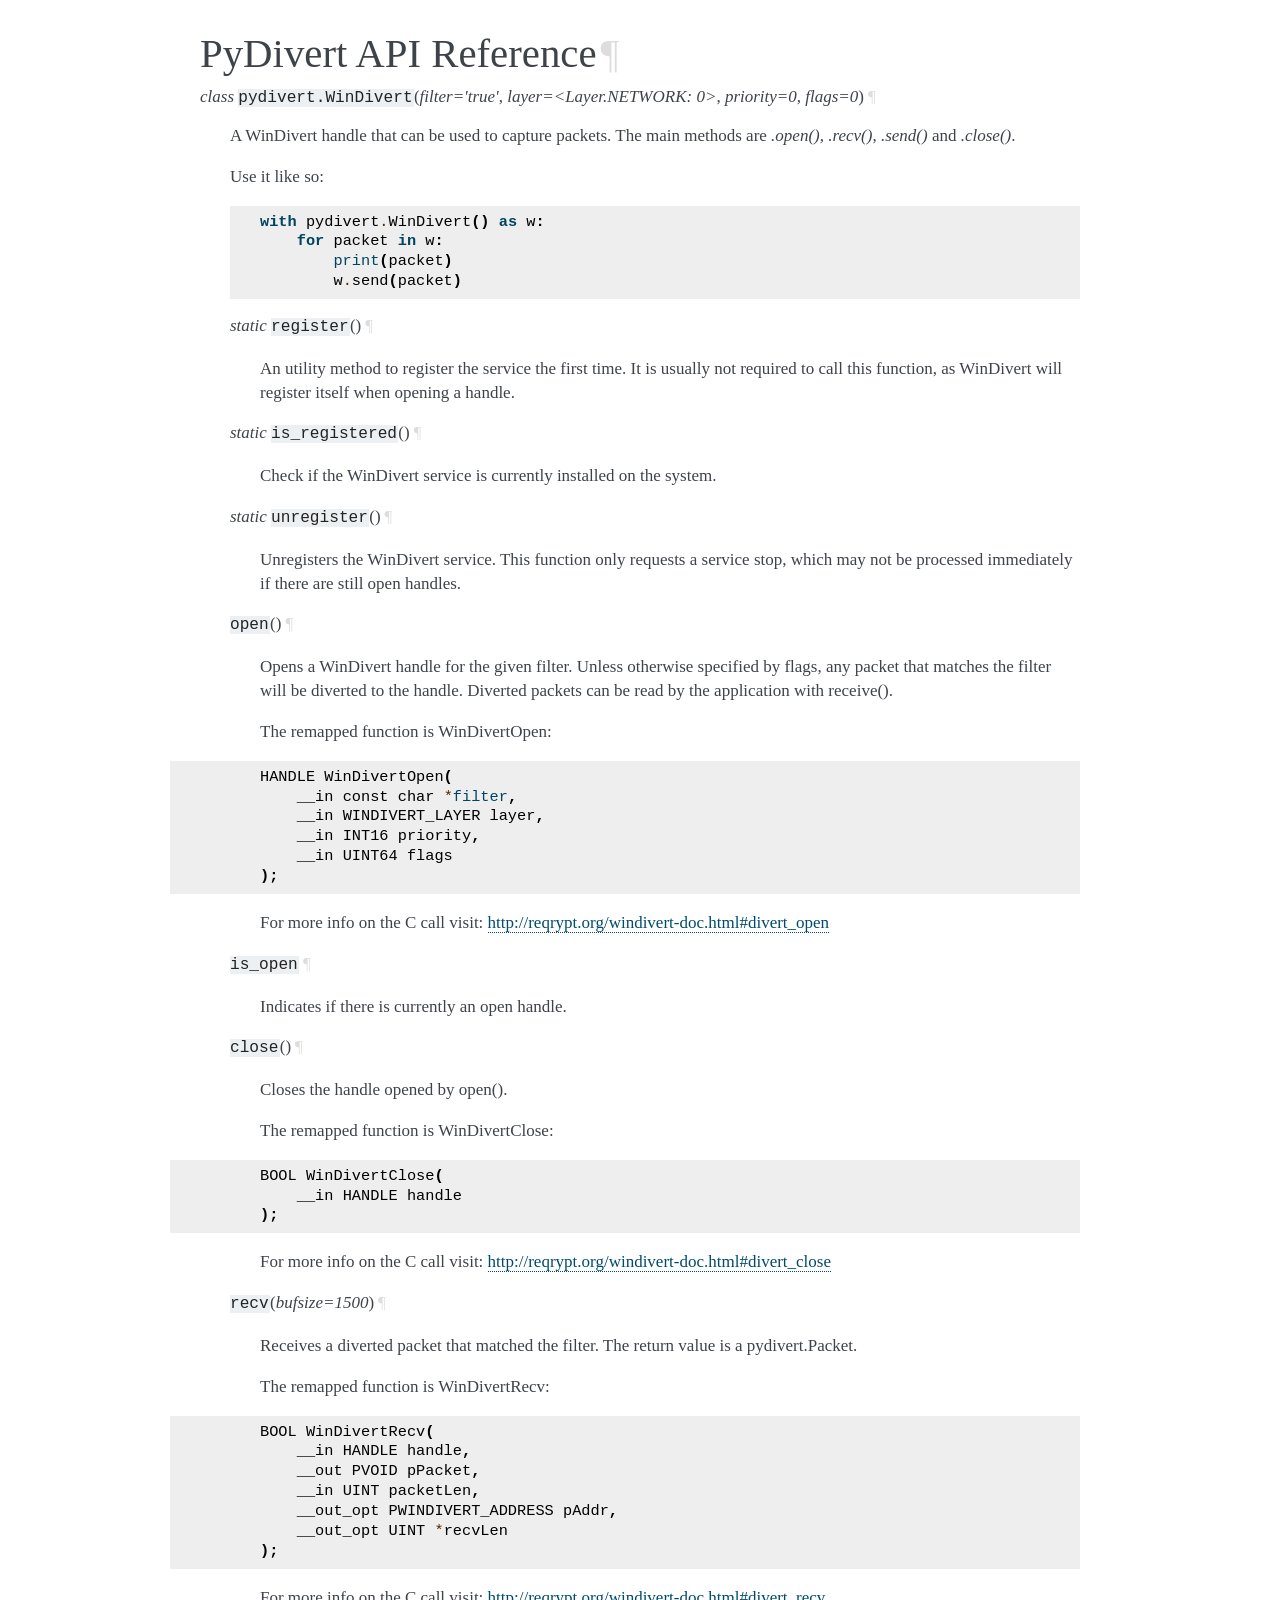
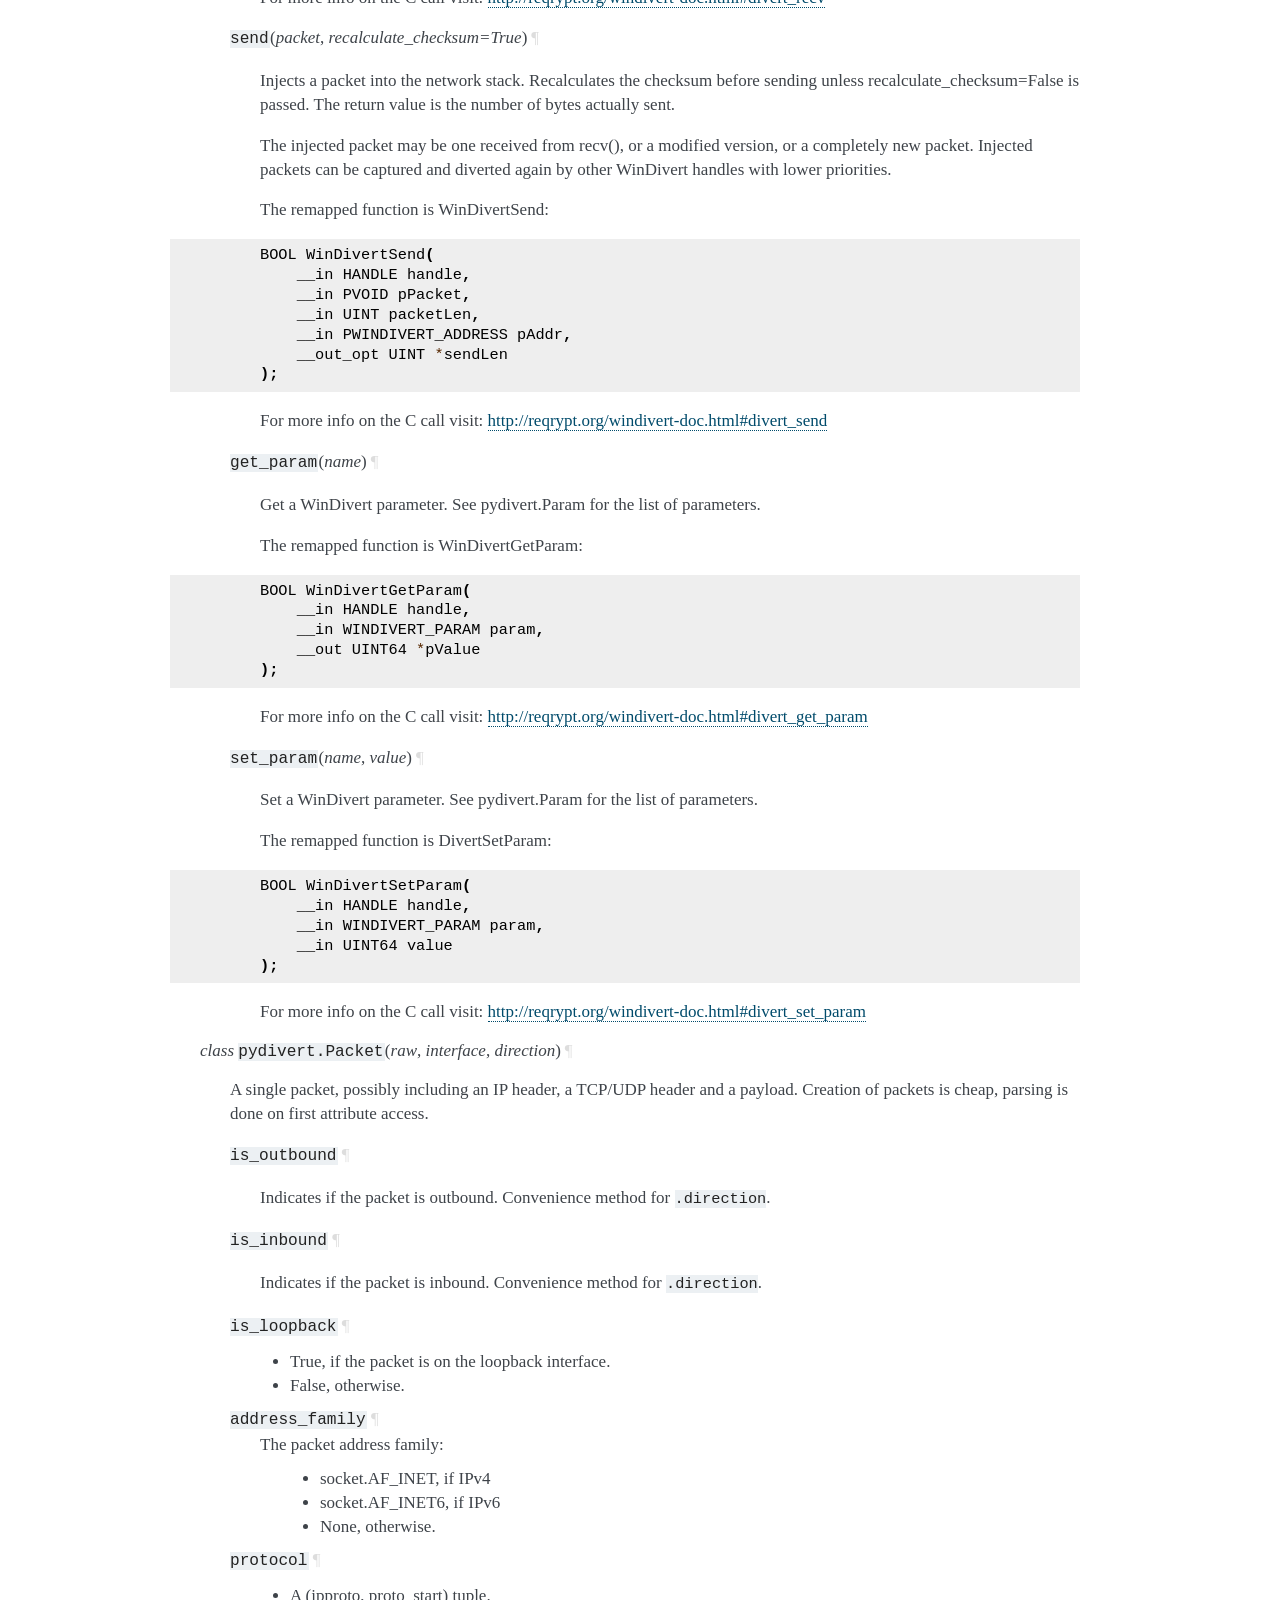
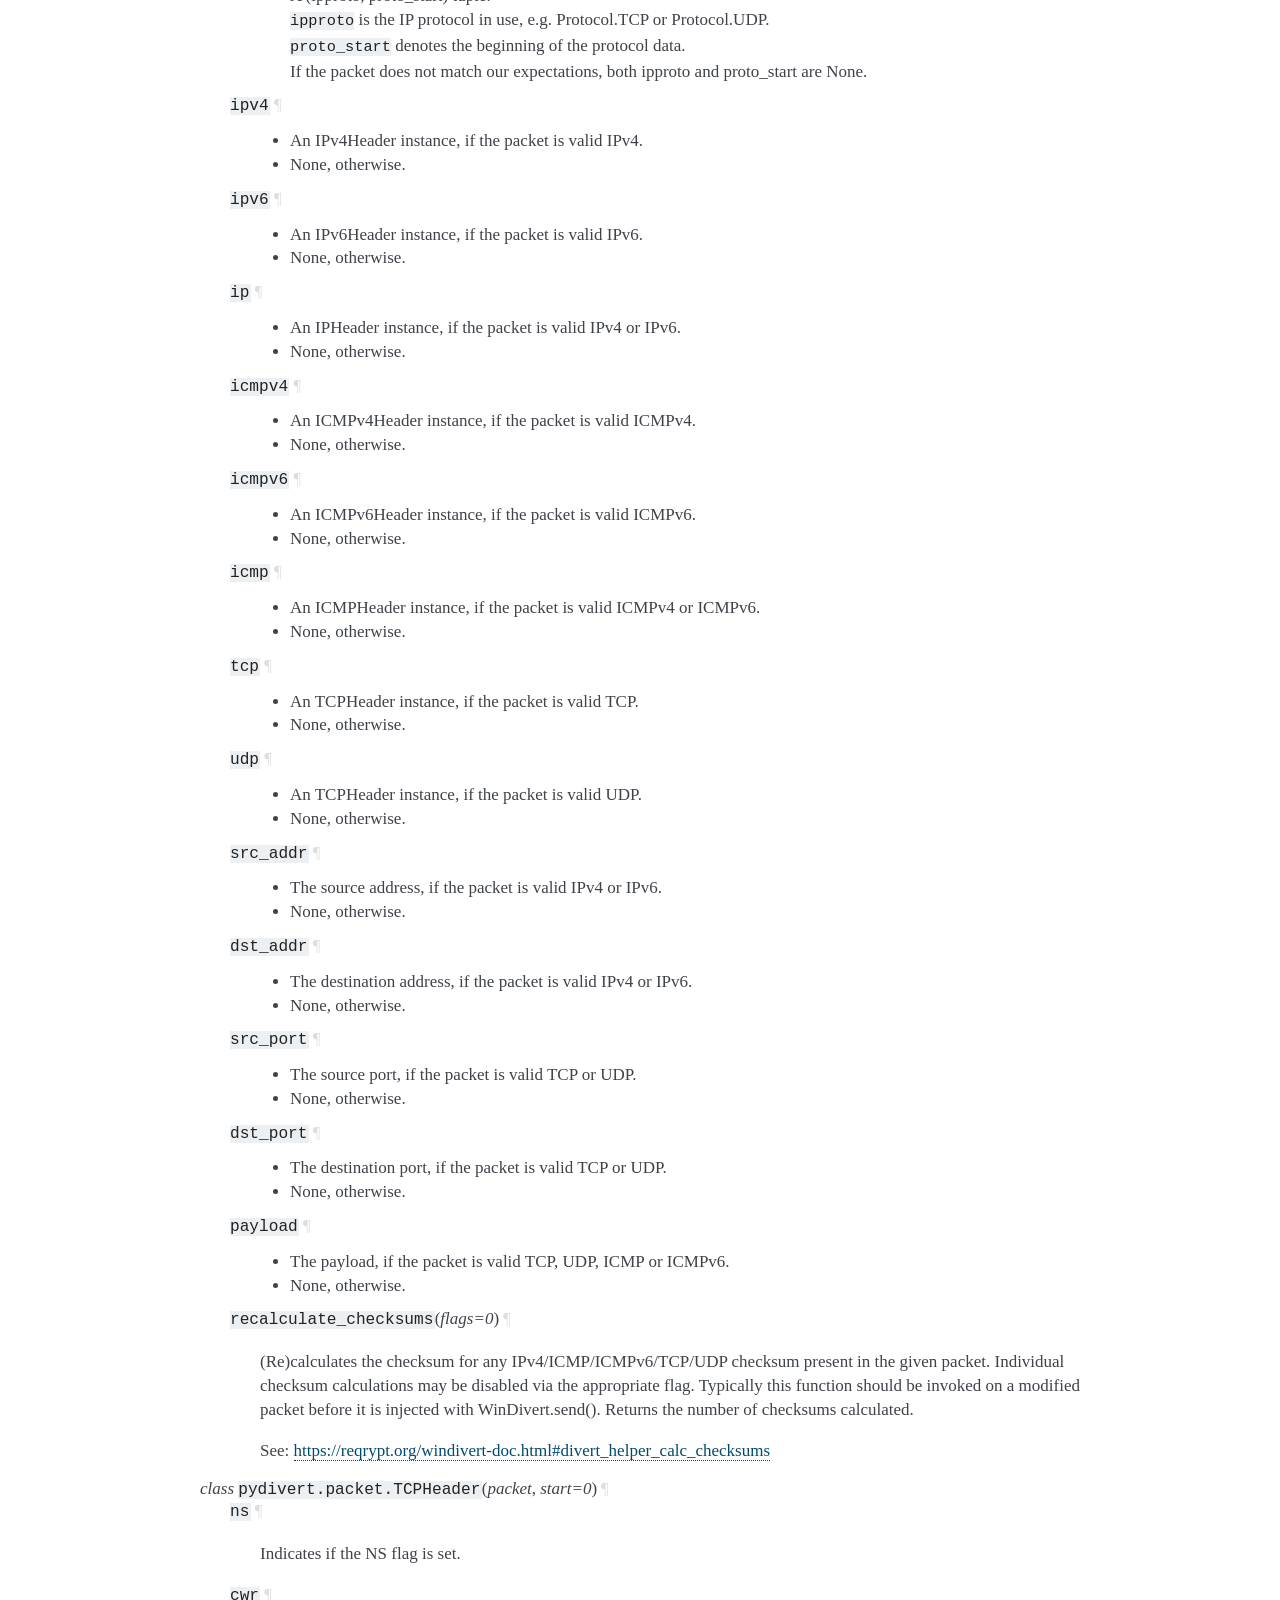
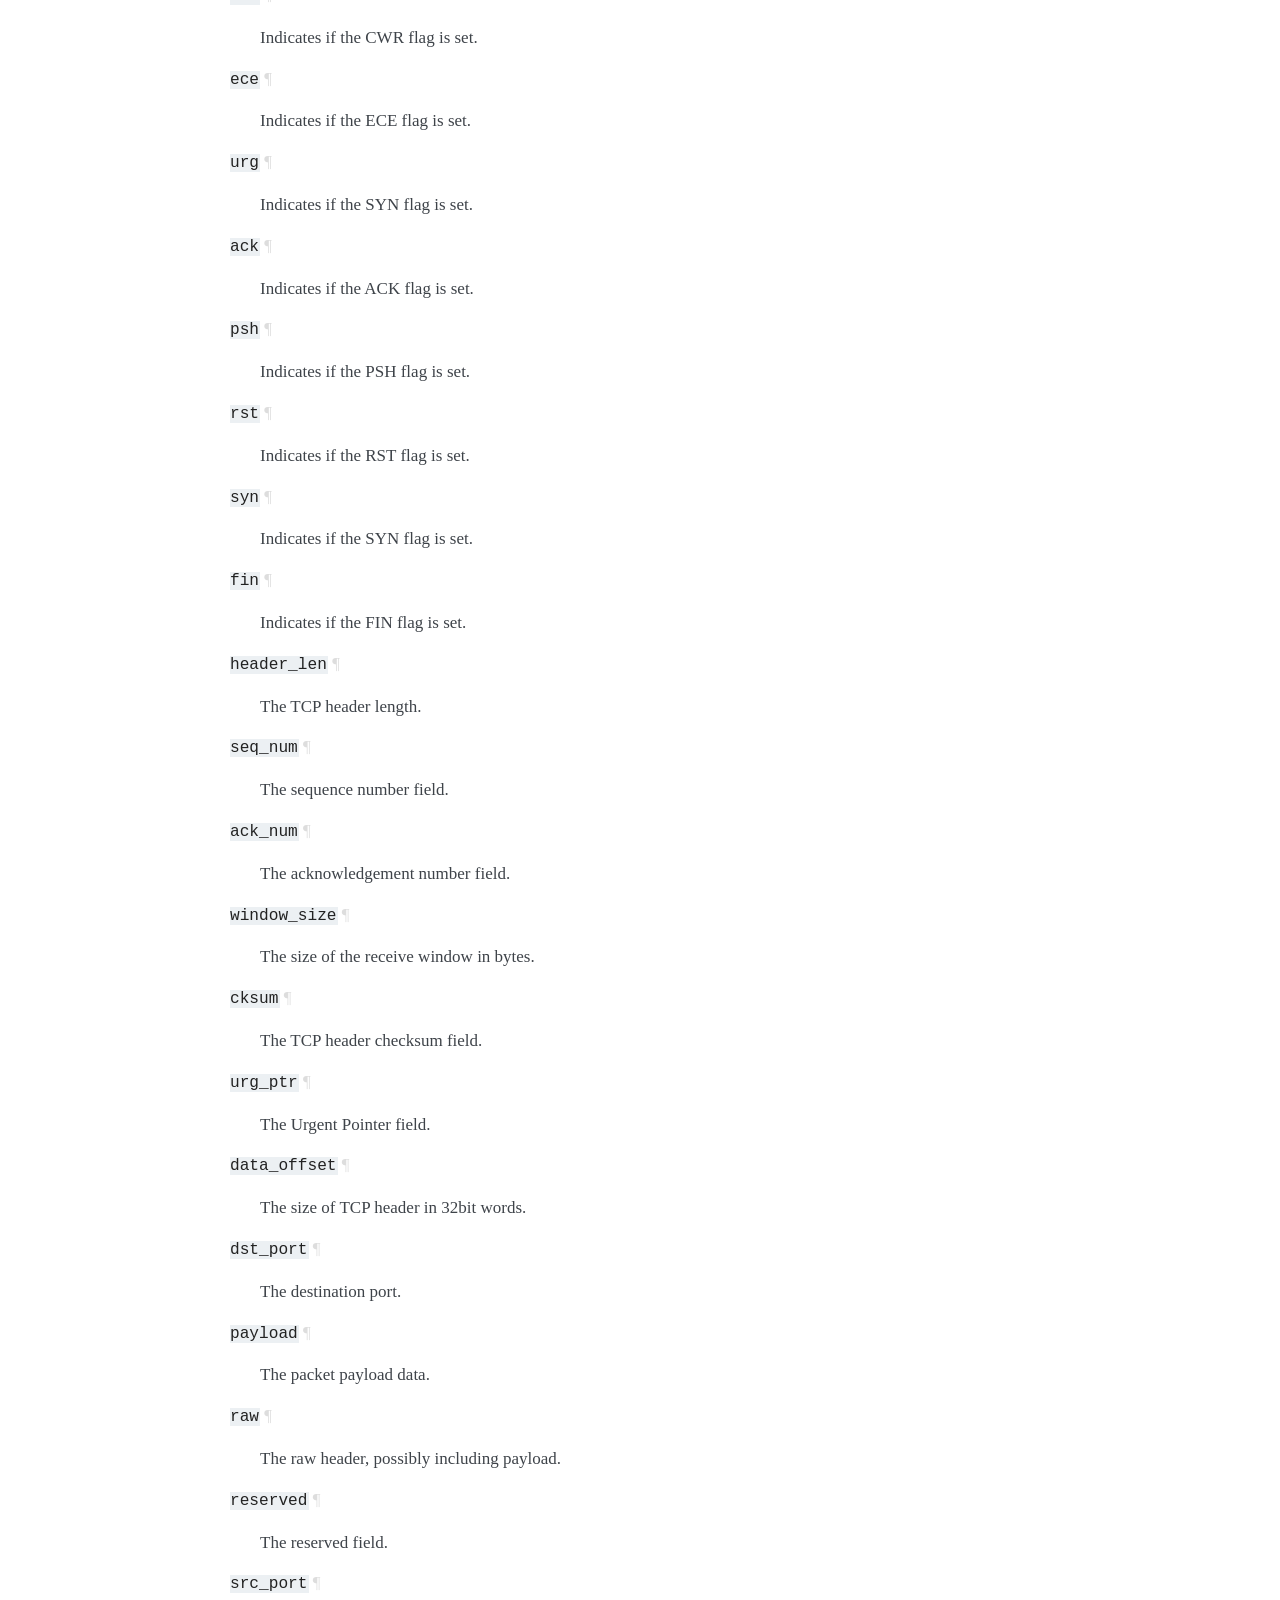
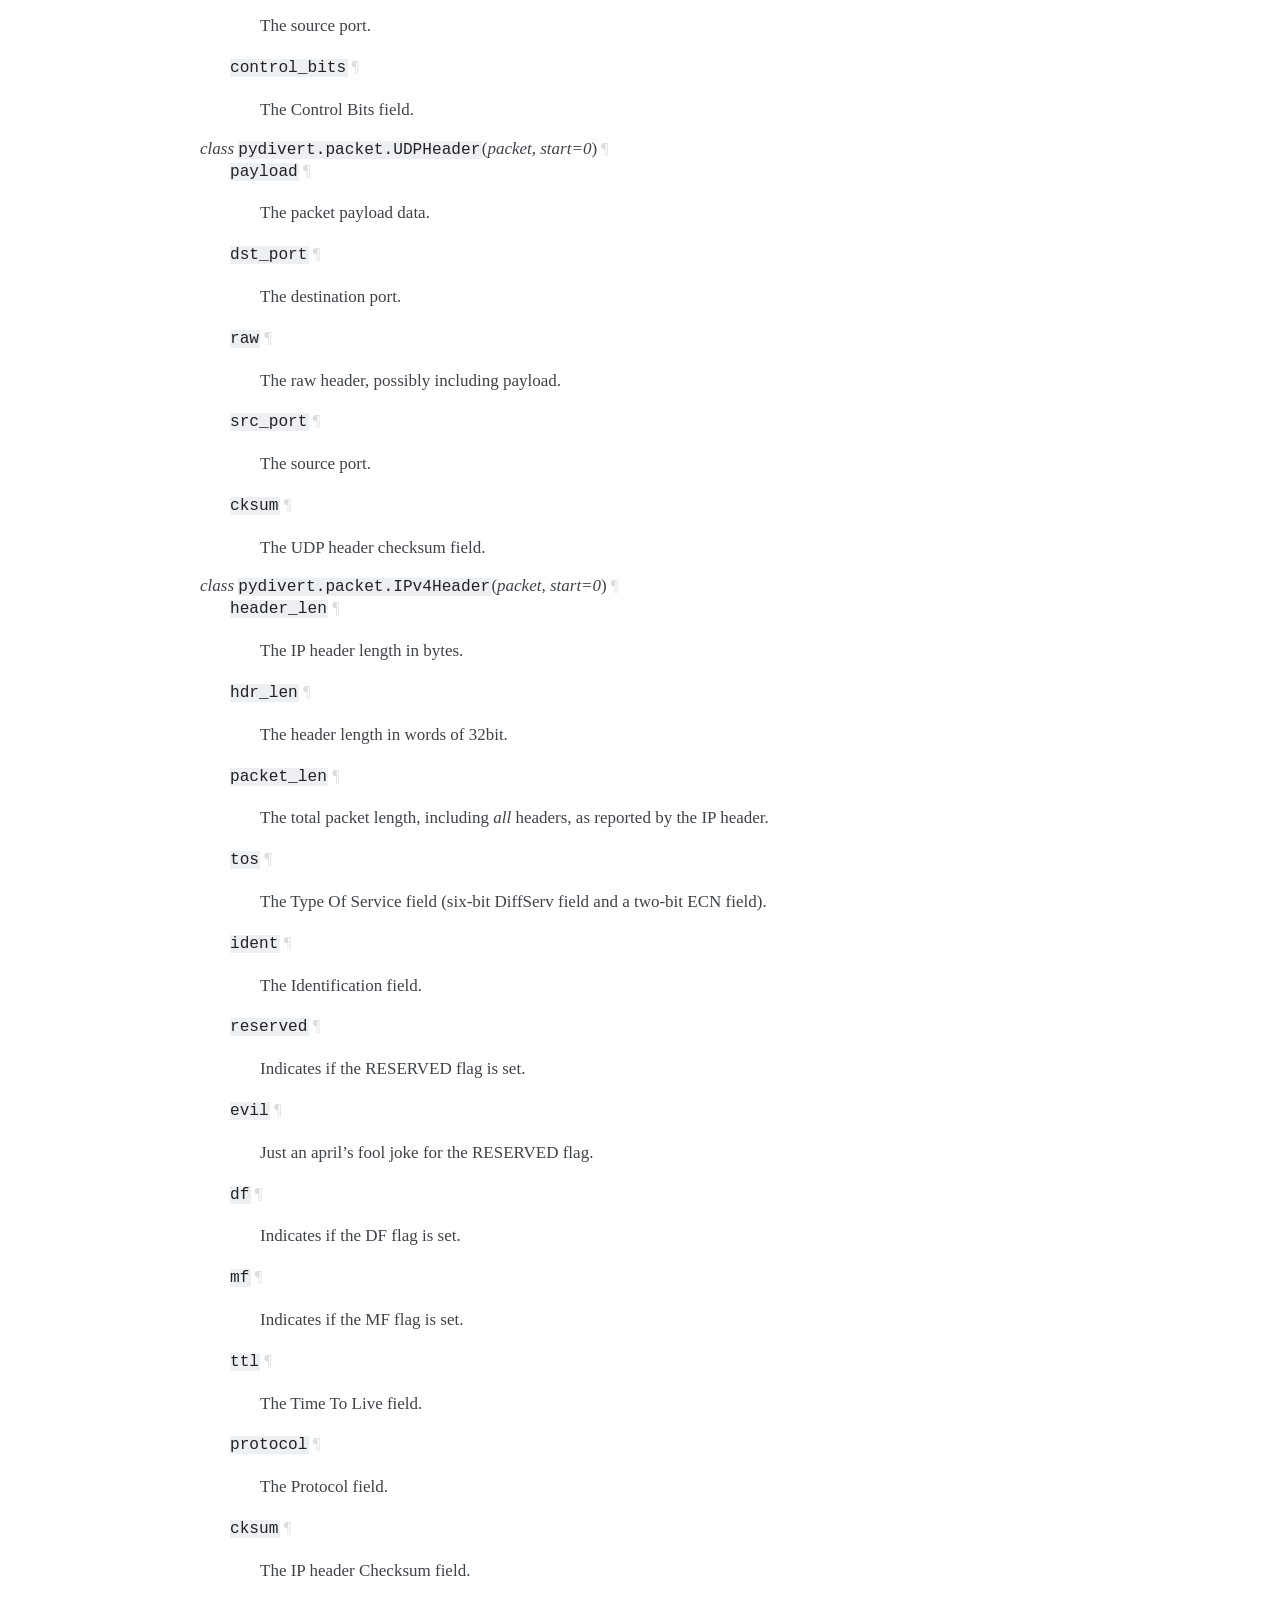
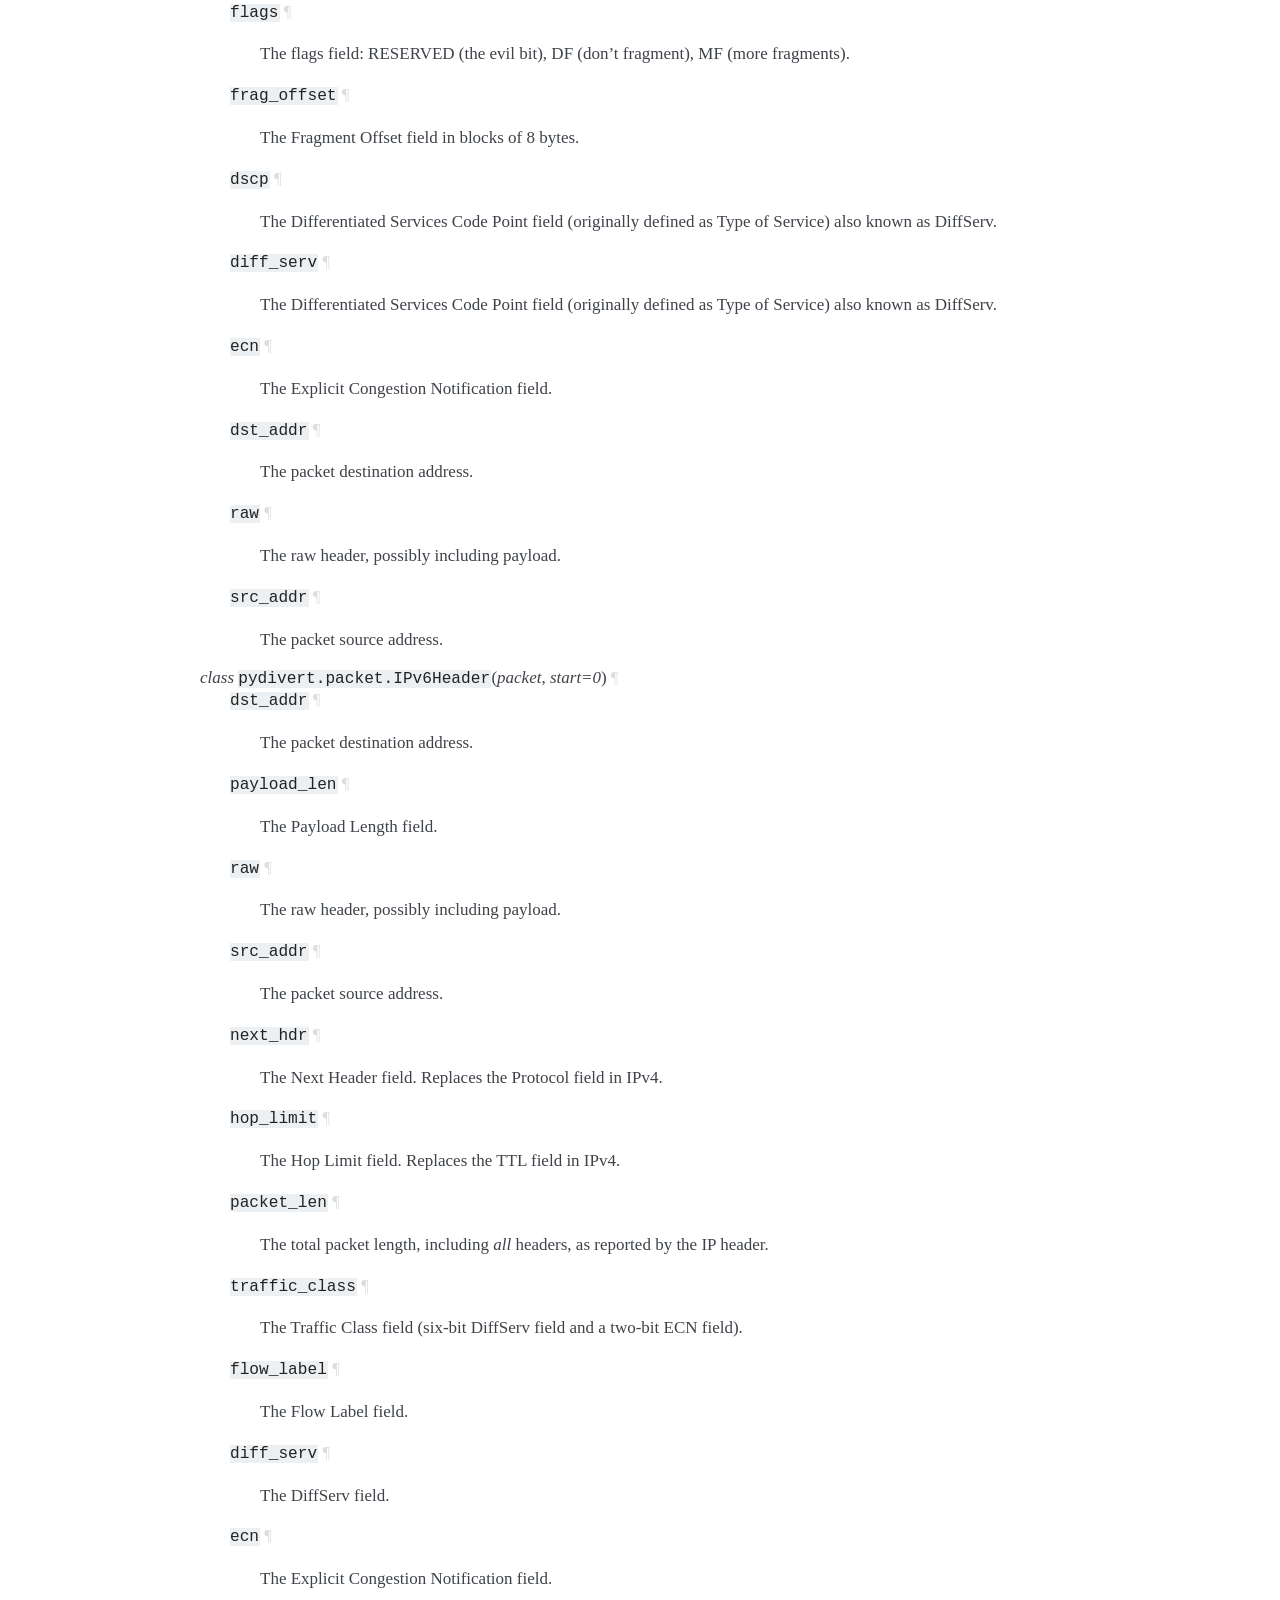
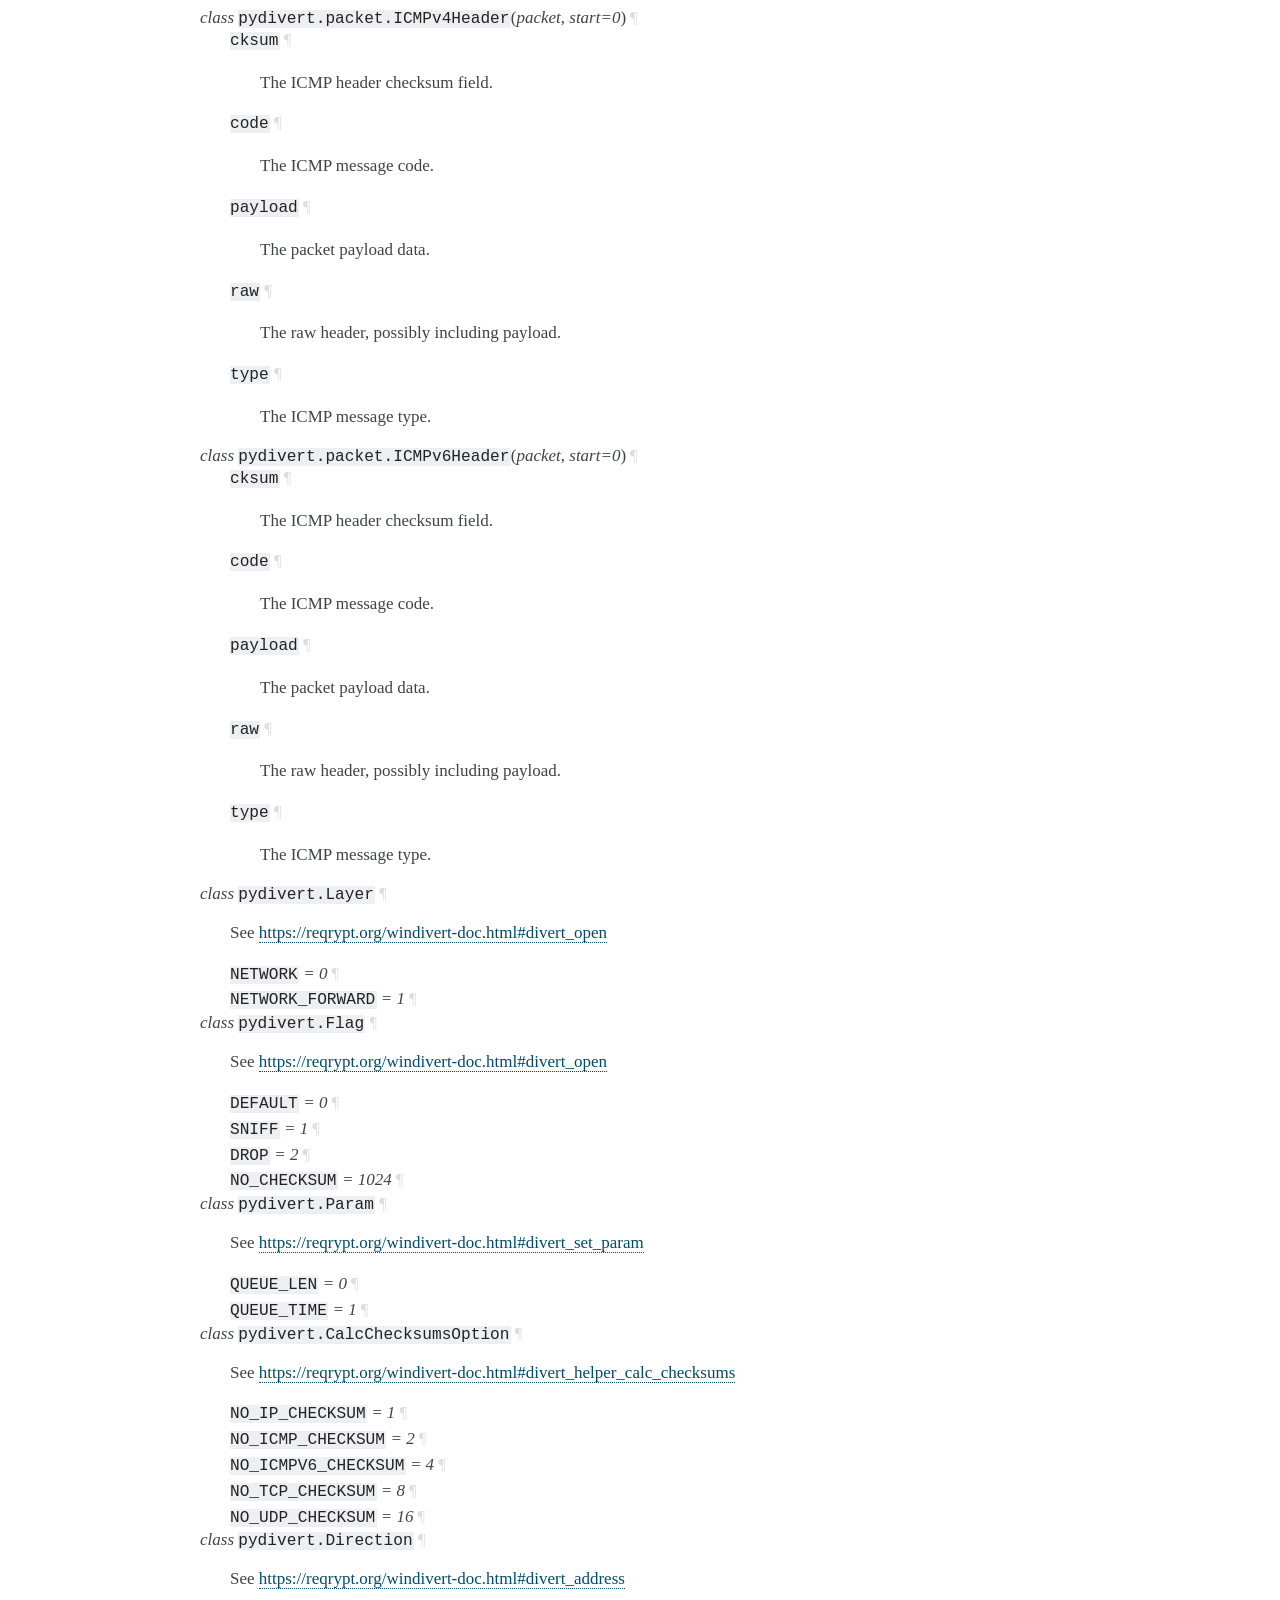
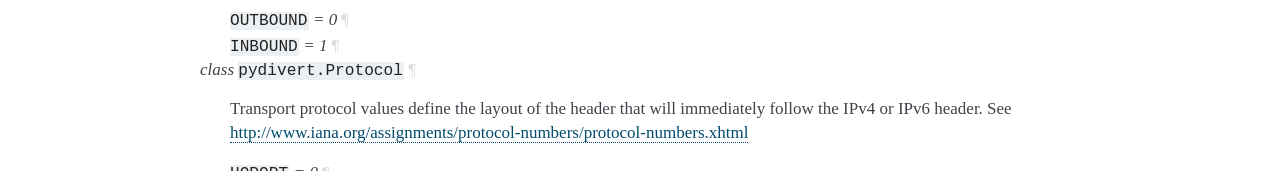
==== commit ee9da4ed: "Update docs and version" ====
--- a/docs/index.html
+++ b/docs/index.html
@@ -827,6 +827,11 @@
 <em class="property">class </em><code class="descclassname">pydivert.</code><code class="descname">Flag</code><a class="headerlink" href="#pydivert.Flag" title="Permalink to this definition">¶</a></dt>
 <dd><p>See <a class="reference external" href="https://reqrypt.org/windivert-doc.html#divert_open">https://reqrypt.org/windivert-doc.html#divert_open</a></p>
 <dl class="attribute">
+<dt id="pydivert.Flag.DEFAULT">
+<code class="descname">DEFAULT</code><em class="property"> = 0</em><a class="headerlink" href="#pydivert.Flag.DEFAULT" title="Permalink to this definition">¶</a></dt>
+<dd></dd></dl>
+
+<dl class="attribute">
 <dt id="pydivert.Flag.SNIFF">
 <code class="descname">SNIFF</code><em class="property"> = 1</em><a class="headerlink" href="#pydivert.Flag.SNIFF" title="Permalink to this definition">¶</a></dt>
 <dd></dd></dl>
@@ -834,6 +839,11 @@
 <dl class="attribute">
 <dt id="pydivert.Flag.DROP">
 <code class="descname">DROP</code><em class="property"> = 2</em><a class="headerlink" href="#pydivert.Flag.DROP" title="Permalink to this definition">¶</a></dt>
+<dd></dd></dl>
+
+<dl class="attribute">
+<dt id="pydivert.Flag.NO_CHECKSUM">
+<code class="descname">NO_CHECKSUM</code><em class="property"> = 1024</em><a class="headerlink" href="#pydivert.Flag.NO_CHECKSUM" title="Permalink to this definition">¶</a></dt>
 <dd></dd></dl>
 
 </dd></dl>
@@ -897,6 +907,63 @@
 <dl class="attribute">
 <dt id="pydivert.Direction.INBOUND">
 <code class="descname">INBOUND</code><em class="property"> = 1</em><a class="headerlink" href="#pydivert.Direction.INBOUND" title="Permalink to this definition">¶</a></dt>
+<dd></dd></dl>
+
+</dd></dl>
+
+<dl class="class">
+<dt id="pydivert.Protocol">
+<em class="property">class </em><code class="descclassname">pydivert.</code><code class="descname">Protocol</code><a class="headerlink" href="#pydivert.Protocol" title="Permalink to this definition">¶</a></dt>
+<dd><p>Transport protocol values define the layout of the header that will immediately follow the IPv4 or IPv6 header.
+See <a class="reference external" href="http://www.iana.org/assignments/protocol-numbers/protocol-numbers.xhtml">http://www.iana.org/assignments/protocol-numbers/protocol-numbers.xhtml</a></p>
+<dl class="attribute">
+<dt id="pydivert.Protocol.HOPOPT">
+<code class="descname">HOPOPT</code><em class="property"> = 0</em><a class="headerlink" href="#pydivert.Protocol.HOPOPT" title="Permalink to this definition">¶</a></dt>
+<dd></dd></dl>
+
+<dl class="attribute">
+<dt id="pydivert.Protocol.ICMP">
+<code class="descname">ICMP</code><em class="property"> = 1</em><a class="headerlink" href="#pydivert.Protocol.ICMP" title="Permalink to this definition">¶</a></dt>
+<dd></dd></dl>
+
+<dl class="attribute">
+<dt id="pydivert.Protocol.TCP">
+<code class="descname">TCP</code><em class="property"> = 6</em><a class="headerlink" href="#pydivert.Protocol.TCP" title="Permalink to this definition">¶</a></dt>
+<dd></dd></dl>
+
+<dl class="attribute">
+<dt id="pydivert.Protocol.UDP">
+<code class="descname">UDP</code><em class="property"> = 17</em><a class="headerlink" href="#pydivert.Protocol.UDP" title="Permalink to this definition">¶</a></dt>
+<dd></dd></dl>
+
+<dl class="attribute">
+<dt id="pydivert.Protocol.ROUTING">
+<code class="descname">ROUTING</code><em class="property"> = 43</em><a class="headerlink" href="#pydivert.Protocol.ROUTING" title="Permalink to this definition">¶</a></dt>
+<dd></dd></dl>
+
+<dl class="attribute">
+<dt id="pydivert.Protocol.FRAGMENT">
+<code class="descname">FRAGMENT</code><em class="property"> = 44</em><a class="headerlink" href="#pydivert.Protocol.FRAGMENT" title="Permalink to this definition">¶</a></dt>
+<dd></dd></dl>
+
+<dl class="attribute">
+<dt id="pydivert.Protocol.AH">
+<code class="descname">AH</code><em class="property"> = 51</em><a class="headerlink" href="#pydivert.Protocol.AH" title="Permalink to this definition">¶</a></dt>
+<dd></dd></dl>
+
+<dl class="attribute">
+<dt id="pydivert.Protocol.ICMPV6">
+<code class="descname">ICMPV6</code><em class="property"> = 58</em><a class="headerlink" href="#pydivert.Protocol.ICMPV6" title="Permalink to this definition">¶</a></dt>
+<dd></dd></dl>
+
+<dl class="attribute">
+<dt id="pydivert.Protocol.NONE">
+<code class="descname">NONE</code><em class="property"> = 59</em><a class="headerlink" href="#pydivert.Protocol.NONE" title="Permalink to this definition">¶</a></dt>
+<dd></dd></dl>
+
+<dl class="attribute">
+<dt id="pydivert.Protocol.DSTOPTS">
+<code class="descname">DSTOPTS</code><em class="property"> = 60</em><a class="headerlink" href="#pydivert.Protocol.DSTOPTS" title="Permalink to this definition">¶</a></dt>
 <dd></dd></dl>
 
 </dd></dl>
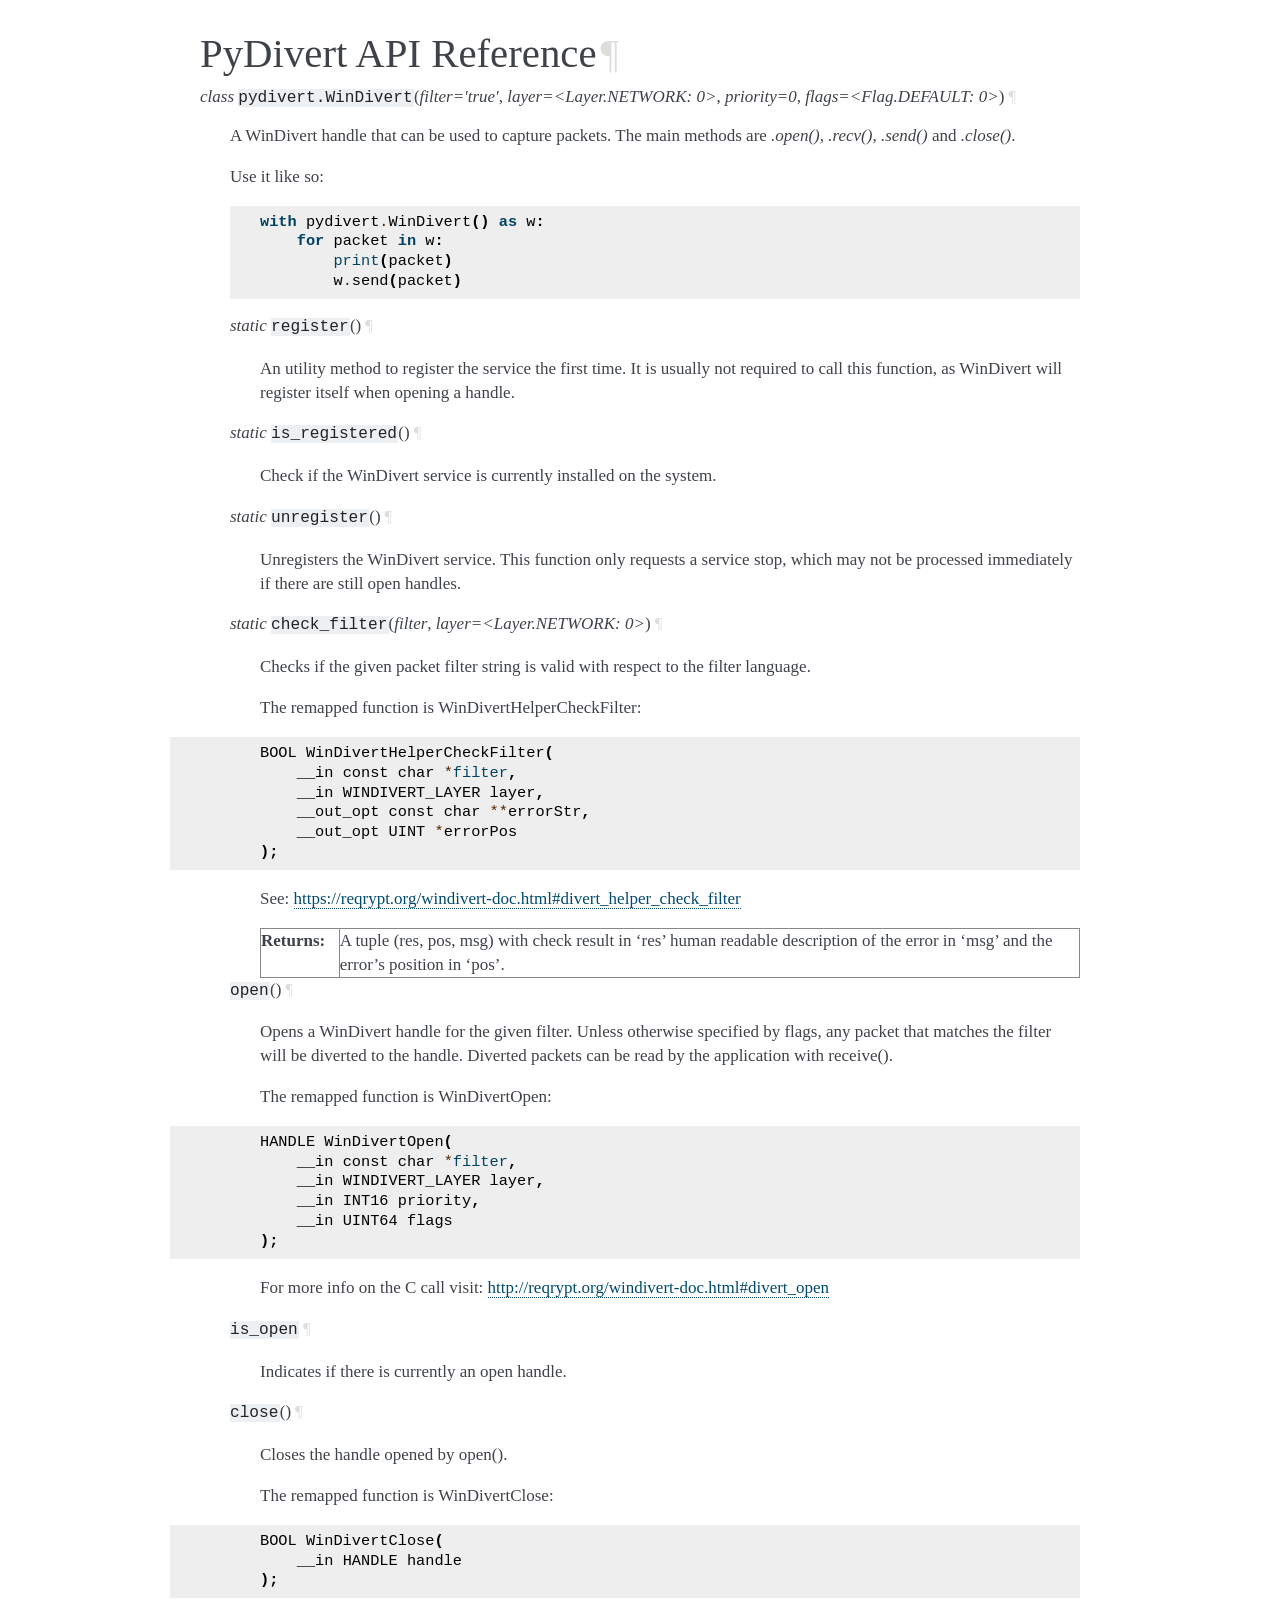
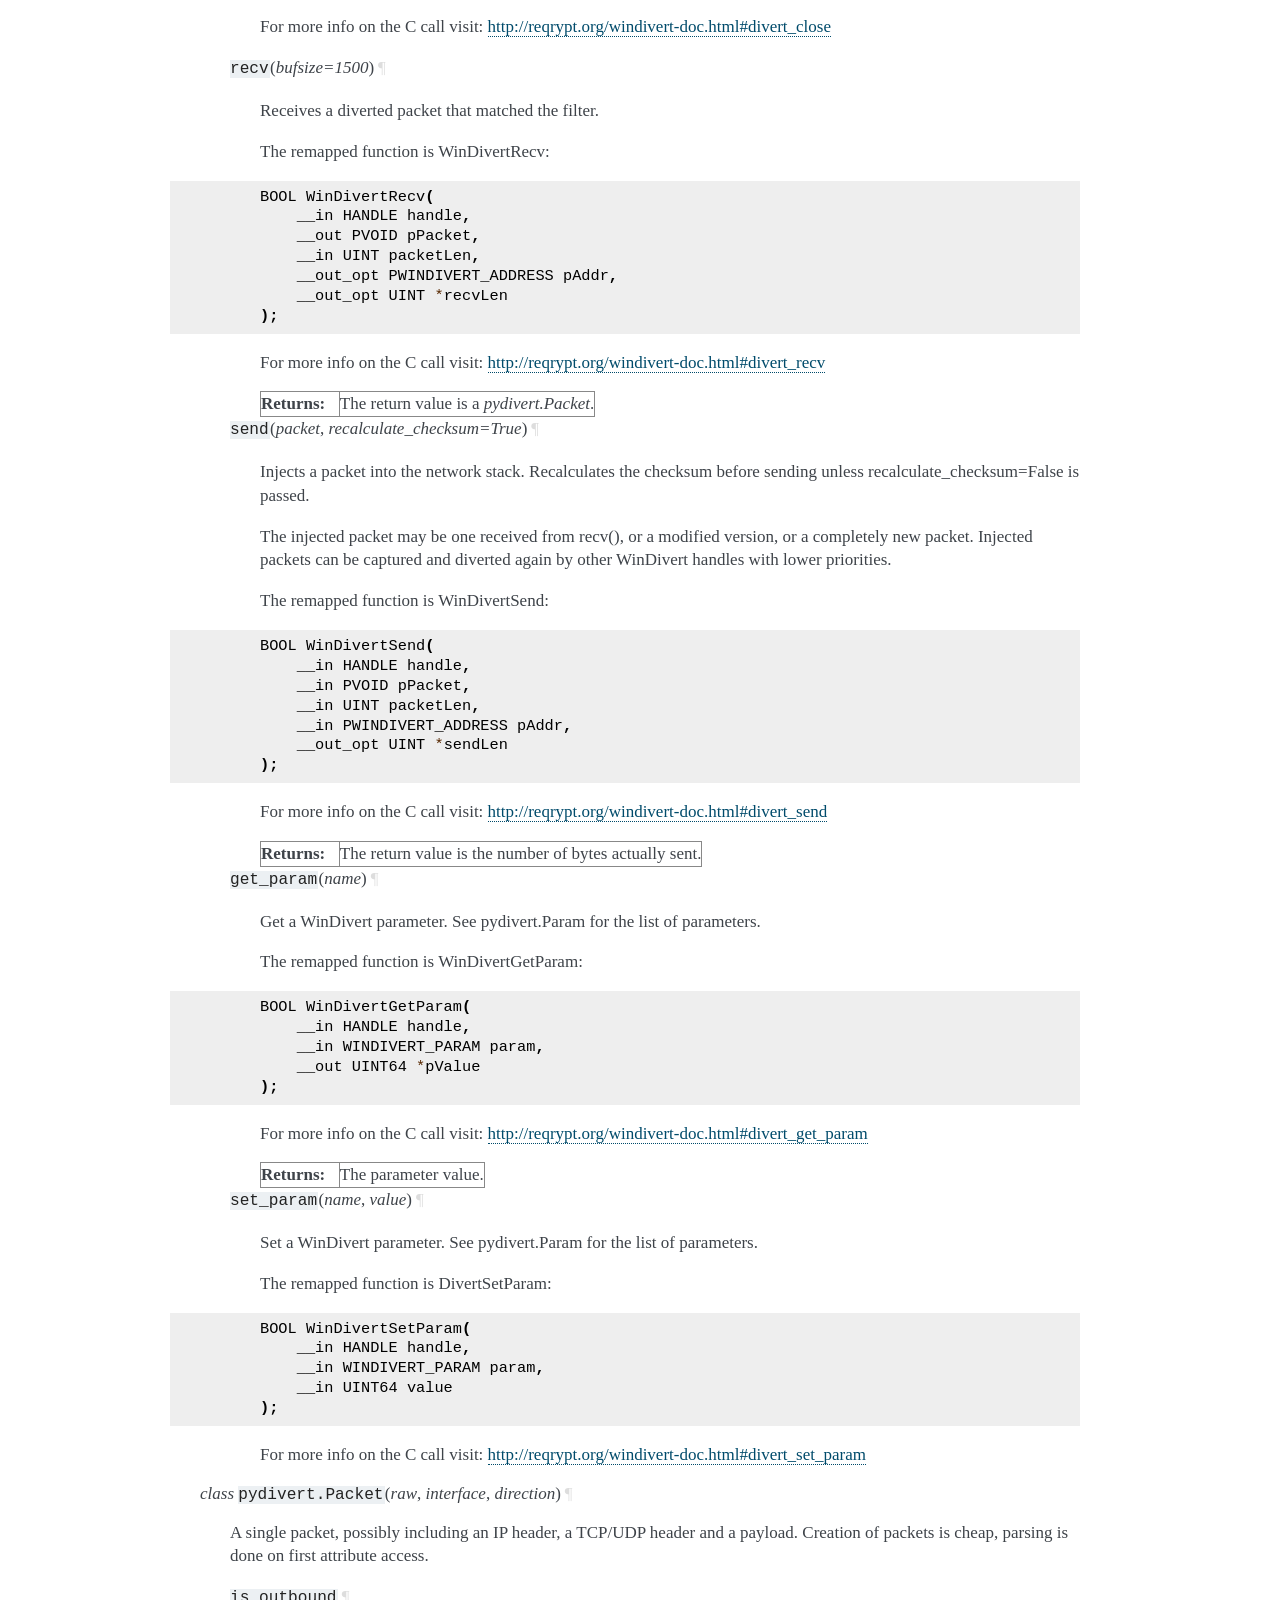
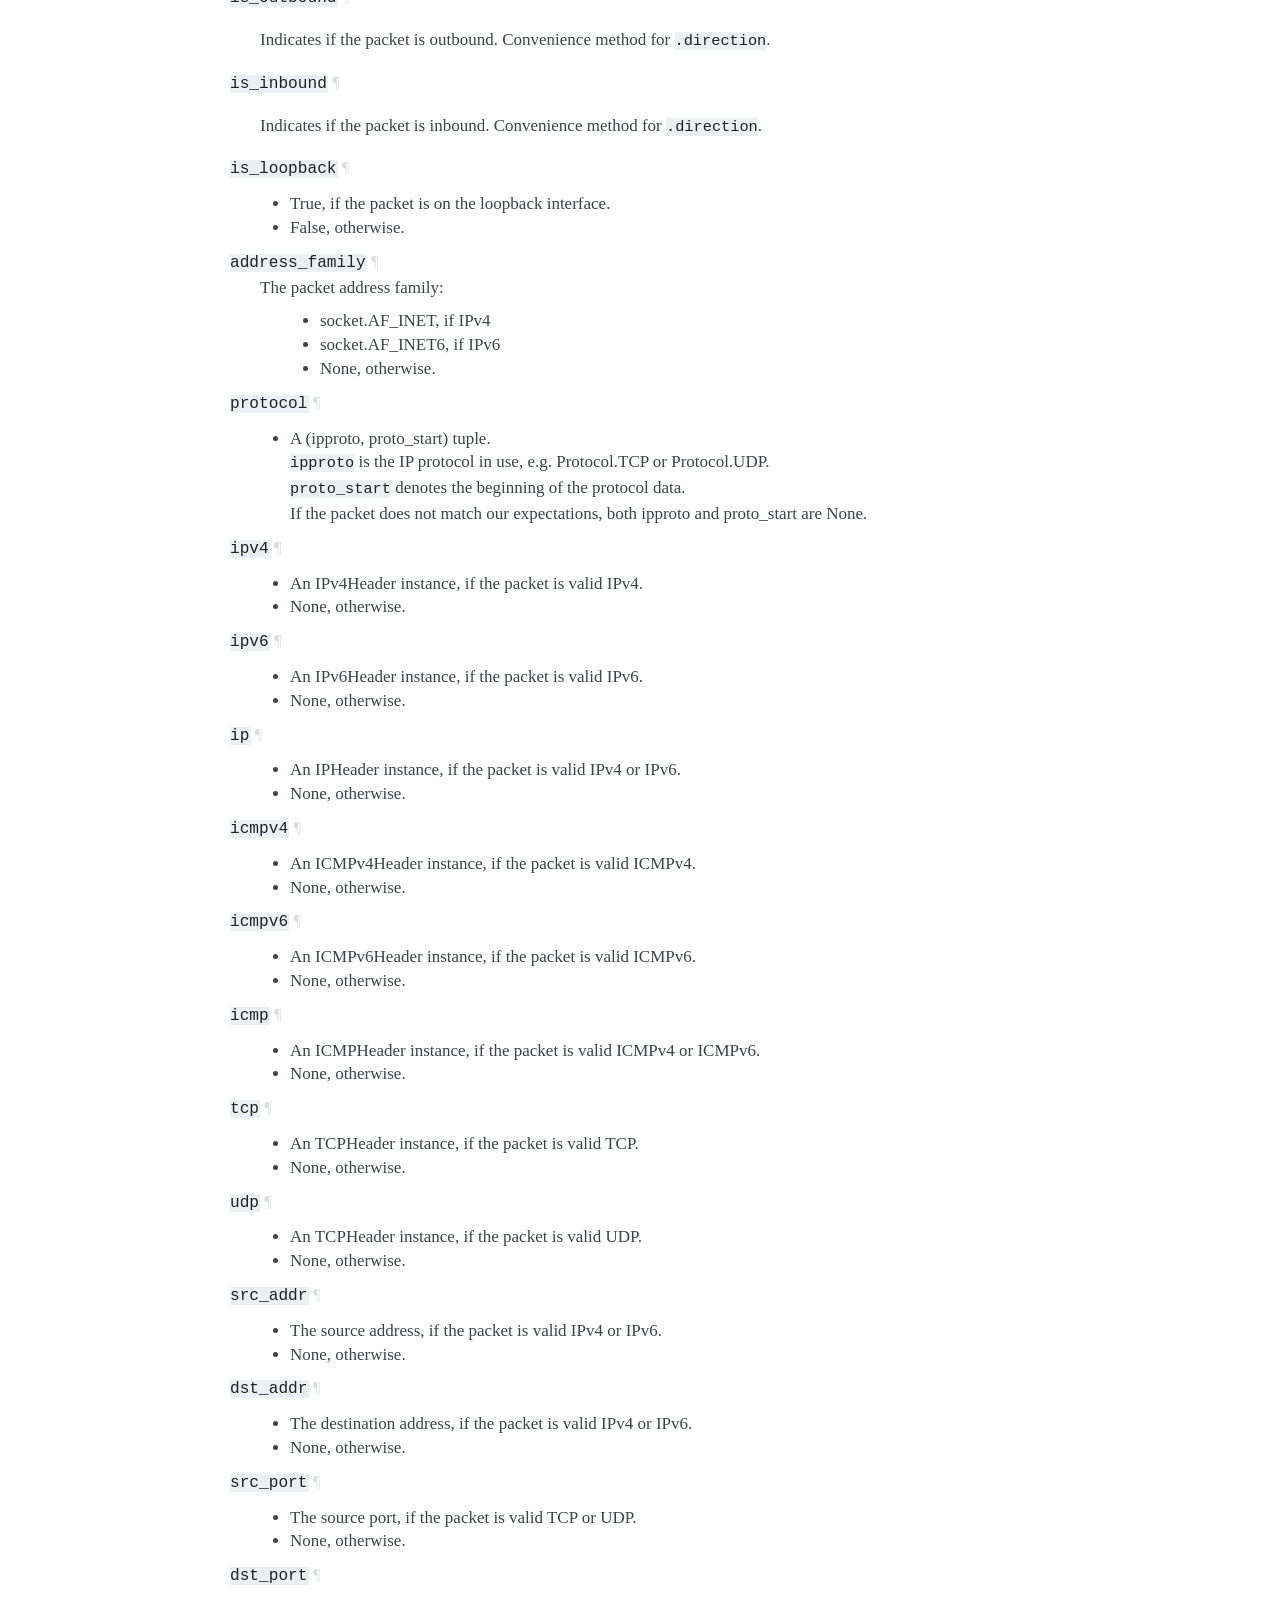
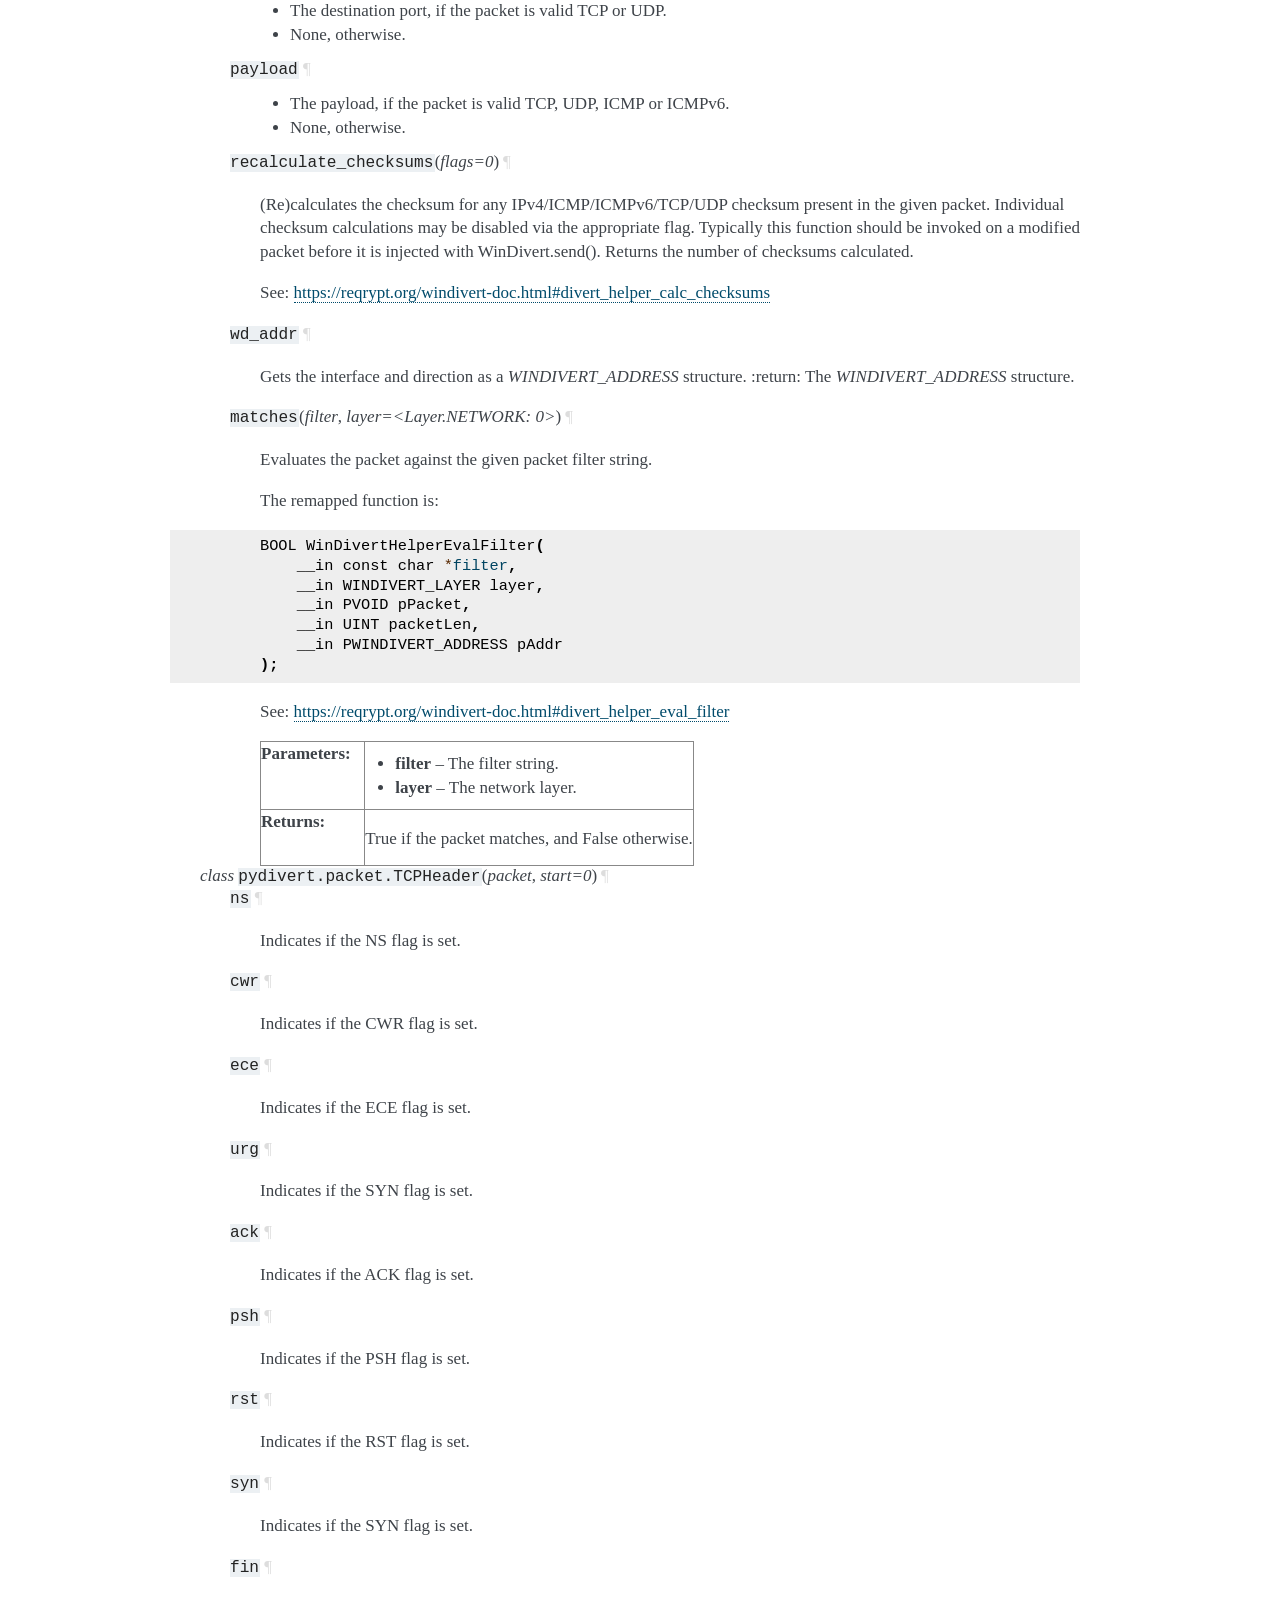
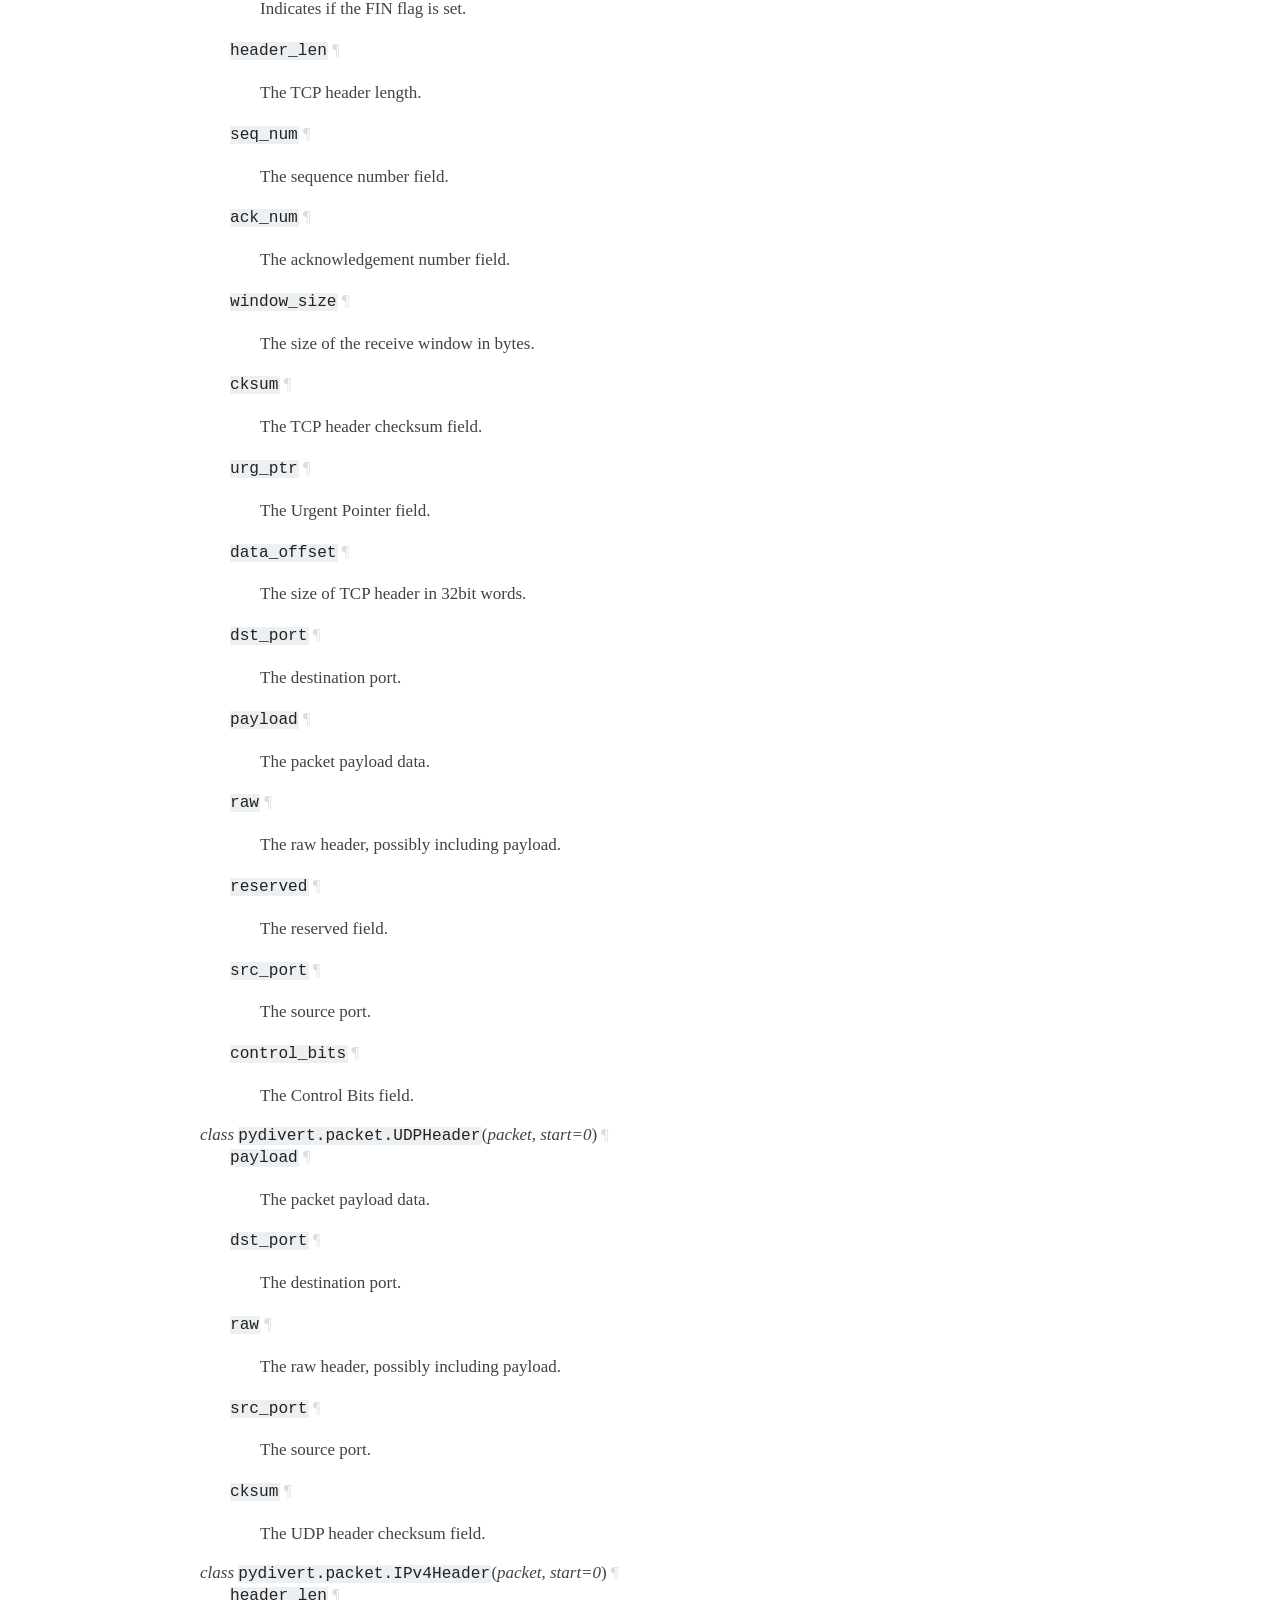
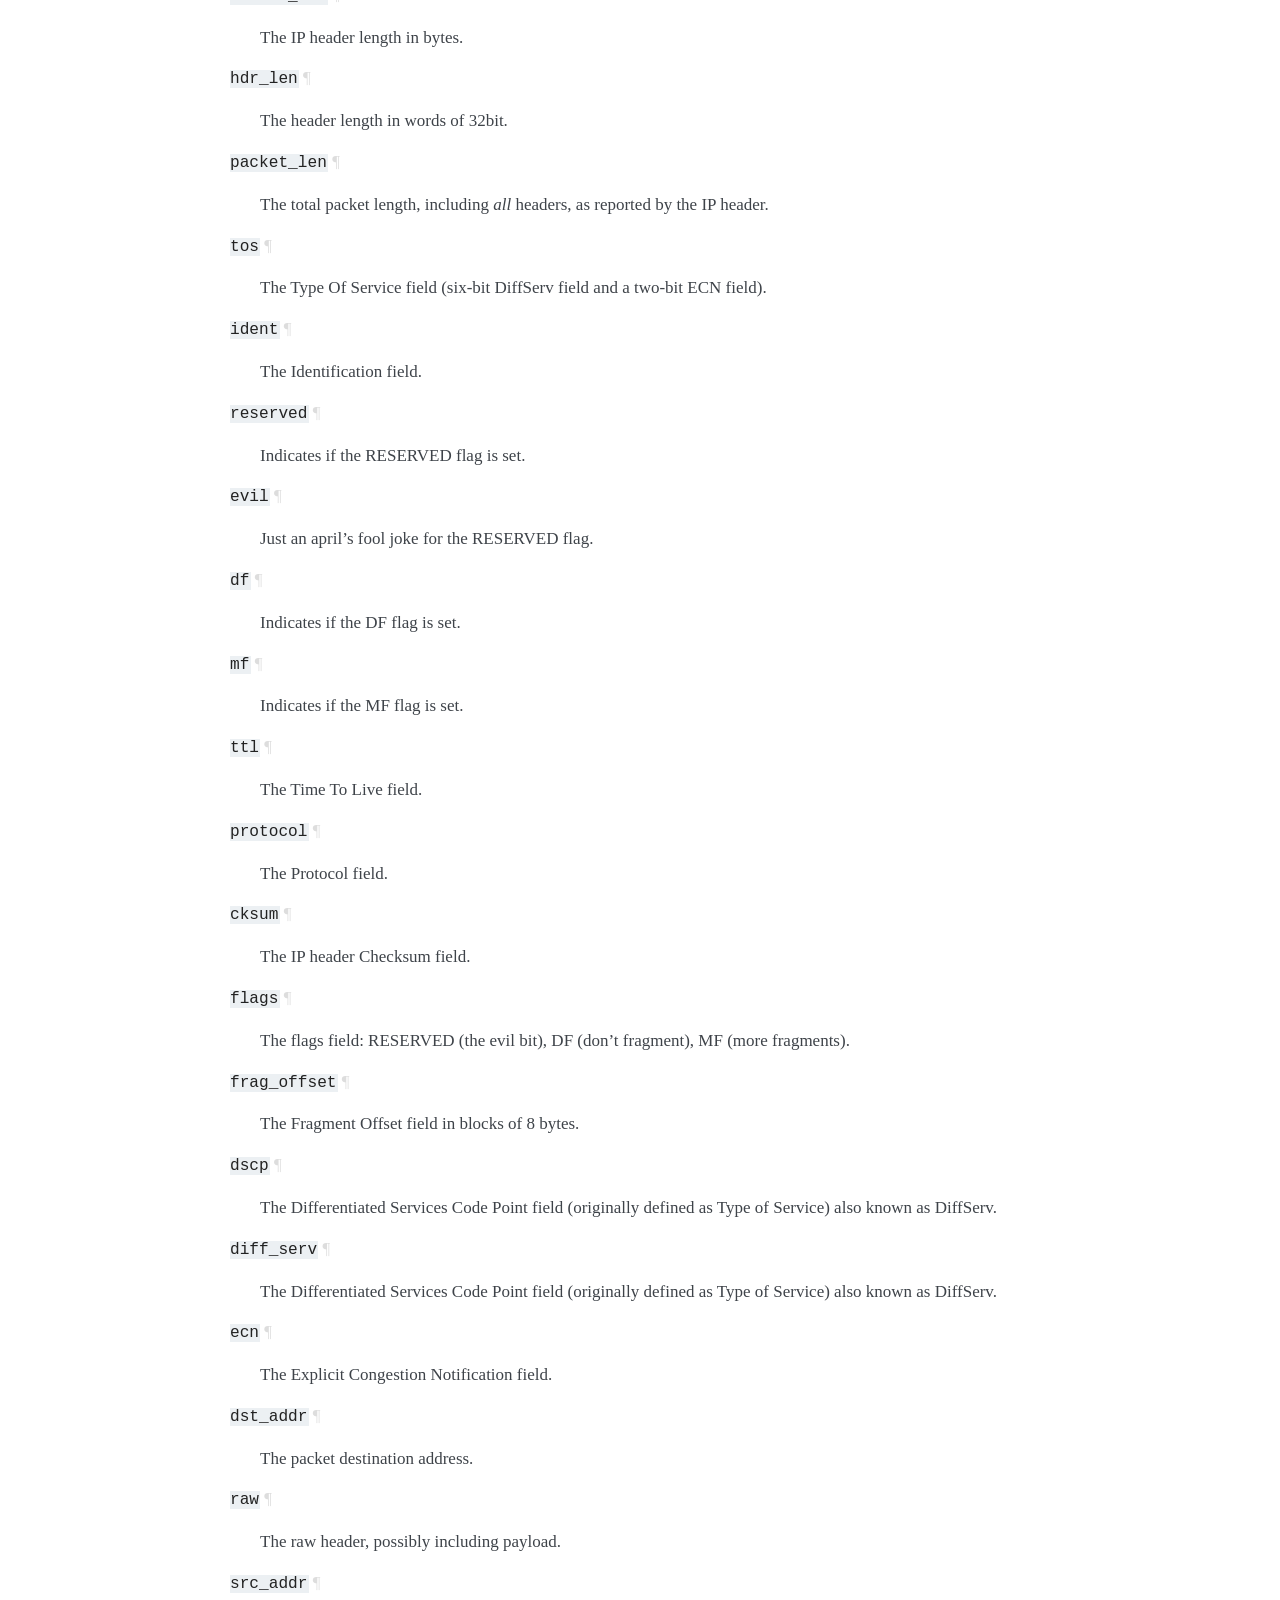
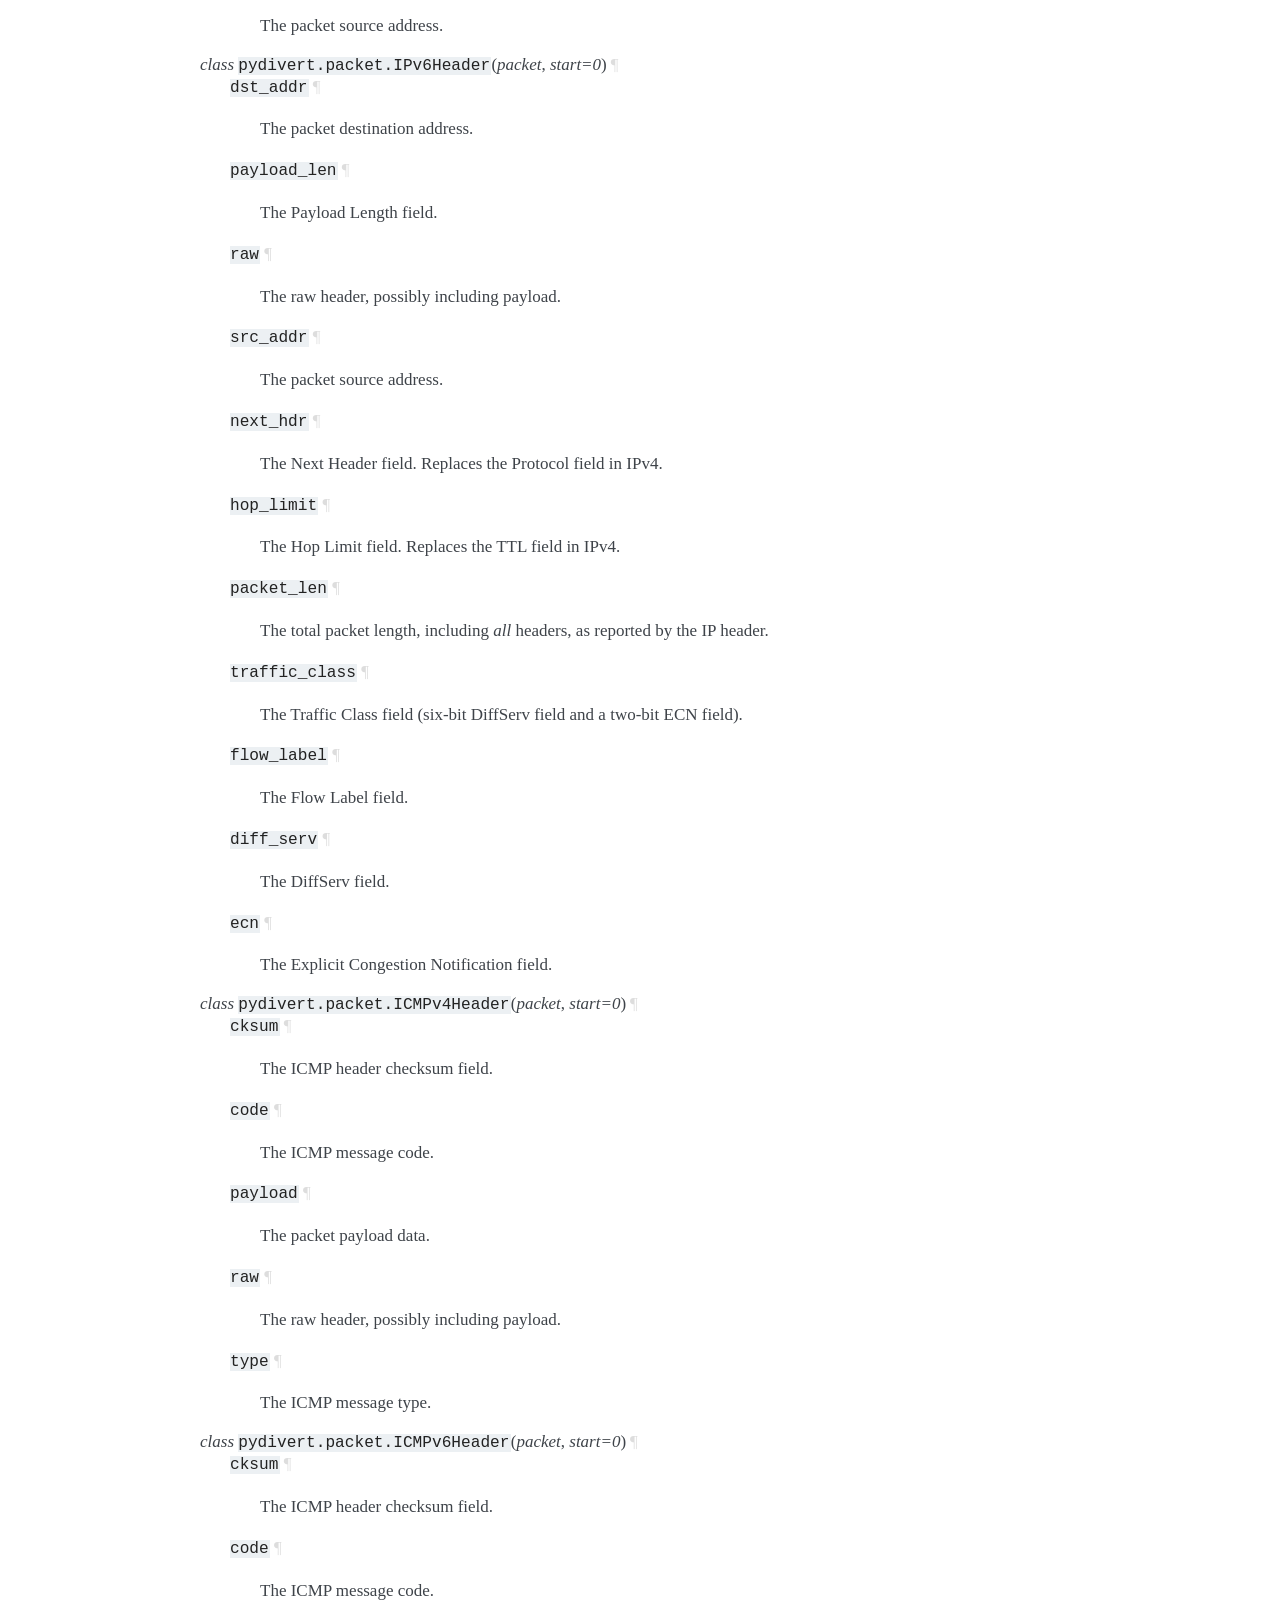
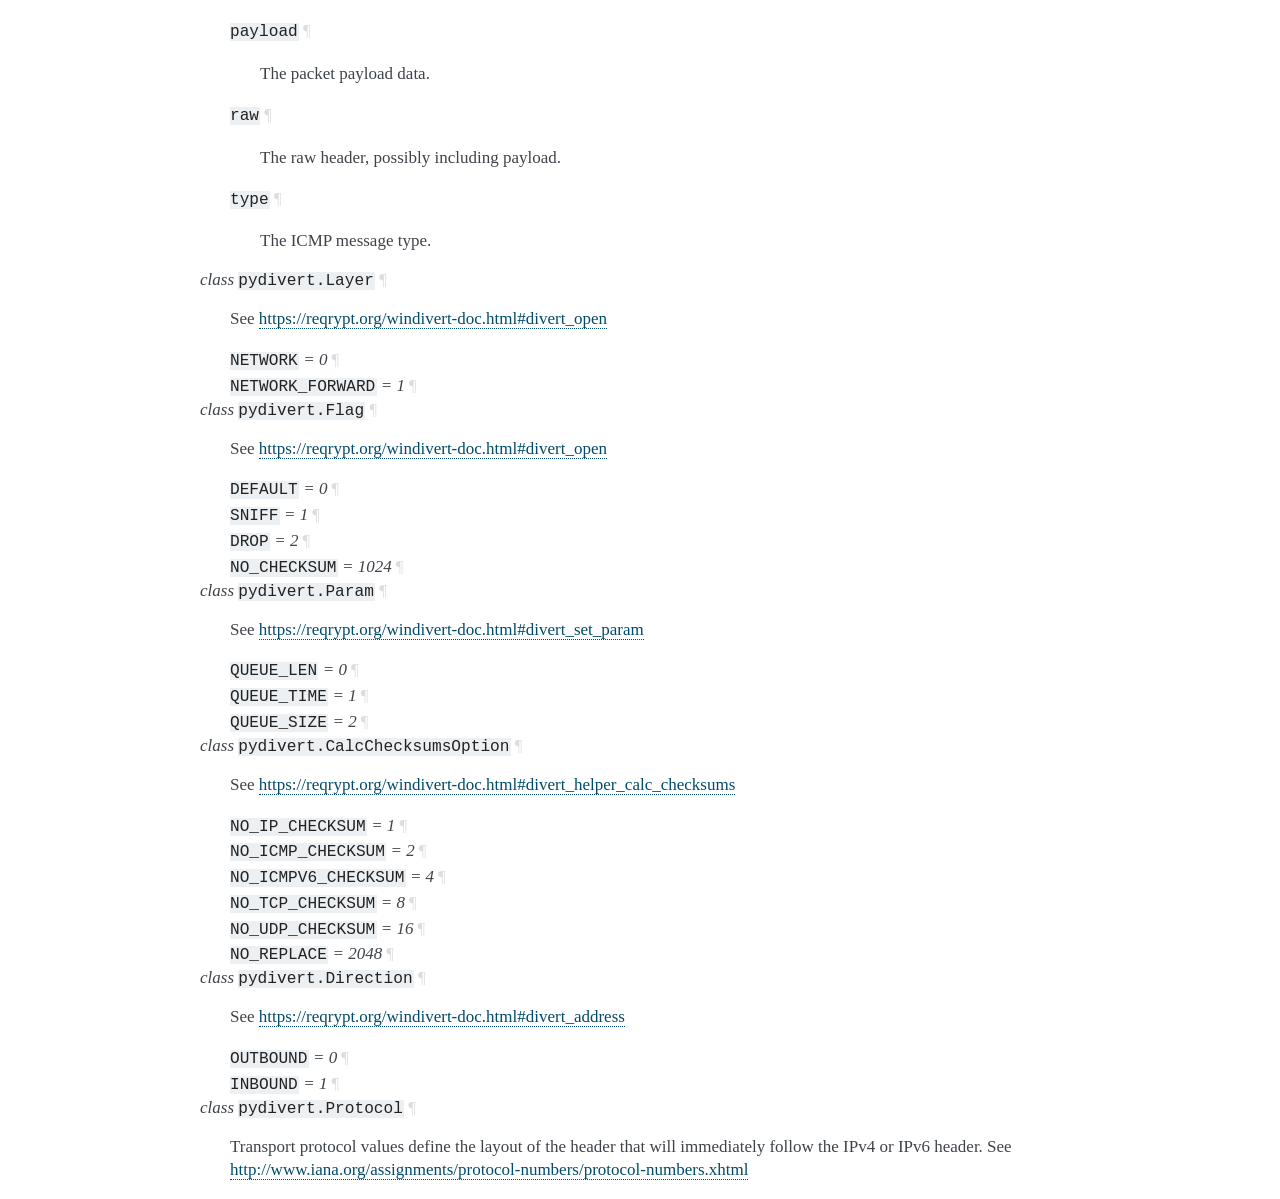
==== commit f75eba41: "Alignment to  Windivert 1.3 - Adds support to new helper functions - Adds more supported constants" ====
--- a/docs/index.html
+++ b/docs/index.html
@@ -44,7 +44,7 @@
 <h1>PyDivert API Reference<a class="headerlink" href="#pydivert-api-reference" title="Permalink to this headline">¶</a></h1>
 <dl class="class">
 <dt id="pydivert.WinDivert">
-<em class="property">class </em><code class="descclassname">pydivert.</code><code class="descname">WinDivert</code><span class="sig-paren">(</span><em>filter='true'</em>, <em>layer=&lt;Layer.NETWORK: 0&gt;</em>, <em>priority=0</em>, <em>flags=0</em><span class="sig-paren">)</span><a class="headerlink" href="#pydivert.WinDivert" title="Permalink to this definition">¶</a></dt>
+<em class="property">class </em><code class="descclassname">pydivert.</code><code class="descname">WinDivert</code><span class="sig-paren">(</span><em>filter='true'</em>, <em>layer=&lt;Layer.NETWORK: 0&gt;</em>, <em>priority=0</em>, <em>flags=&lt;Flag.DEFAULT: 0&gt;</em><span class="sig-paren">)</span><a class="headerlink" href="#pydivert.WinDivert" title="Permalink to this definition">¶</a></dt>
 <dd><p>A WinDivert handle that can be used to capture packets.
 The main methods are <cite>.open()</cite>, <cite>.recv()</cite>, <cite>.send()</cite> and <cite>.close()</cite>.</p>
 <p>Use it like so:</p>
@@ -73,6 +73,30 @@
 <dd><p>Unregisters the WinDivert service.
 This function only requests a service stop, which may not be processed immediately if there are still open
 handles.</p>
+</dd></dl>
+
+<dl class="staticmethod">
+<dt id="pydivert.WinDivert.check_filter">
+<em class="property">static </em><code class="descname">check_filter</code><span class="sig-paren">(</span><em>filter</em>, <em>layer=&lt;Layer.NETWORK: 0&gt;</em><span class="sig-paren">)</span><a class="headerlink" href="#pydivert.WinDivert.check_filter" title="Permalink to this definition">¶</a></dt>
+<dd><p>Checks if the given packet filter string is valid with respect to the filter language.</p>
+<p>The remapped function is WinDivertHelperCheckFilter:</p>
+<div class="highlight-default"><div class="highlight"><pre><span></span><span class="n">BOOL</span> <span class="n">WinDivertHelperCheckFilter</span><span class="p">(</span>
+    <span class="n">__in</span> <span class="n">const</span> <span class="n">char</span> <span class="o">*</span><span class="nb">filter</span><span class="p">,</span>
+    <span class="n">__in</span> <span class="n">WINDIVERT_LAYER</span> <span class="n">layer</span><span class="p">,</span>
+    <span class="n">__out_opt</span> <span class="n">const</span> <span class="n">char</span> <span class="o">**</span><span class="n">errorStr</span><span class="p">,</span>
+    <span class="n">__out_opt</span> <span class="n">UINT</span> <span class="o">*</span><span class="n">errorPos</span>
+<span class="p">);</span>
+</pre></div>
+</div>
+<p>See: <a class="reference external" href="https://reqrypt.org/windivert-doc.html#divert_helper_check_filter">https://reqrypt.org/windivert-doc.html#divert_helper_check_filter</a></p>
+<table class="docutils field-list" frame="void" rules="none">
+<col class="field-name" />
+<col class="field-body" />
+<tbody valign="top">
+<tr class="field-odd field"><th class="field-name">Returns:</th><td class="field-body">A tuple (res, pos, msg) with check result in &#8216;res&#8217; human readable description of the error in &#8216;msg&#8217; and the error&#8217;s position in &#8216;pos&#8217;.</td>
+</tr>
+</tbody>
+</table>
 </dd></dl>
 
 <dl class="method">
@@ -115,8 +139,7 @@
 <dl class="method">
 <dt id="pydivert.WinDivert.recv">
 <code class="descname">recv</code><span class="sig-paren">(</span><em>bufsize=1500</em><span class="sig-paren">)</span><a class="headerlink" href="#pydivert.WinDivert.recv" title="Permalink to this definition">¶</a></dt>
-<dd><p>Receives a diverted packet that matched the filter.
-The return value is a pydivert.Packet.</p>
+<dd><p>Receives a diverted packet that matched the filter.</p>
 <p>The remapped function is WinDivertRecv:</p>
 <div class="highlight-default"><div class="highlight"><pre><span></span><span class="n">BOOL</span> <span class="n">WinDivertRecv</span><span class="p">(</span>
     <span class="n">__in</span> <span class="n">HANDLE</span> <span class="n">handle</span><span class="p">,</span>
@@ -128,14 +151,21 @@
 </pre></div>
 </div>
 <p>For more info on the C call visit: <a class="reference external" href="http://reqrypt.org/windivert-doc.html#divert_recv">http://reqrypt.org/windivert-doc.html#divert_recv</a></p>
+<table class="docutils field-list" frame="void" rules="none">
+<col class="field-name" />
+<col class="field-body" />
+<tbody valign="top">
+<tr class="field-odd field"><th class="field-name">Returns:</th><td class="field-body">The return value is a <cite>pydivert.Packet</cite>.</td>
+</tr>
+</tbody>
+</table>
 </dd></dl>
 
 <dl class="method">
 <dt id="pydivert.WinDivert.send">
 <code class="descname">send</code><span class="sig-paren">(</span><em>packet</em>, <em>recalculate_checksum=True</em><span class="sig-paren">)</span><a class="headerlink" href="#pydivert.WinDivert.send" title="Permalink to this definition">¶</a></dt>
 <dd><p>Injects a packet into the network stack.
-Recalculates the checksum before sending unless recalculate_checksum=False is passed.
-The return value is the number of bytes actually sent.</p>
+Recalculates the checksum before sending unless recalculate_checksum=False is passed.</p>
 <p>The injected packet may be one received from recv(), or a modified version, or a completely new packet.
 Injected packets can be captured and diverted again by other WinDivert handles with lower priorities.</p>
 <p>The remapped function is WinDivertSend:</p>
@@ -149,6 +179,14 @@
 </pre></div>
 </div>
 <p>For more info on the C call visit: <a class="reference external" href="http://reqrypt.org/windivert-doc.html#divert_send">http://reqrypt.org/windivert-doc.html#divert_send</a></p>
+<table class="docutils field-list" frame="void" rules="none">
+<col class="field-name" />
+<col class="field-body" />
+<tbody valign="top">
+<tr class="field-odd field"><th class="field-name">Returns:</th><td class="field-body">The return value is the number of bytes actually sent.</td>
+</tr>
+</tbody>
+</table>
 </dd></dl>
 
 <dl class="method">
@@ -164,6 +202,14 @@
 </pre></div>
 </div>
 <p>For more info on the C call visit: <a class="reference external" href="http://reqrypt.org/windivert-doc.html#divert_get_param">http://reqrypt.org/windivert-doc.html#divert_get_param</a></p>
+<table class="docutils field-list" frame="void" rules="none">
+<col class="field-name" />
+<col class="field-body" />
+<tbody valign="top">
+<tr class="field-odd field"><th class="field-name">Returns:</th><td class="field-body">The parameter value.</td>
+</tr>
+</tbody>
+</table>
 </dd></dl>
 
 <dl class="method">
@@ -366,6 +412,45 @@
 <p>See: <a class="reference external" href="https://reqrypt.org/windivert-doc.html#divert_helper_calc_checksums">https://reqrypt.org/windivert-doc.html#divert_helper_calc_checksums</a></p>
 </dd></dl>
 
+<dl class="attribute">
+<dt id="pydivert.Packet.wd_addr">
+<code class="descname">wd_addr</code><a class="headerlink" href="#pydivert.Packet.wd_addr" title="Permalink to this definition">¶</a></dt>
+<dd><p>Gets the interface and direction as a <cite>WINDIVERT_ADDRESS</cite> structure.
+:return: The <cite>WINDIVERT_ADDRESS</cite> structure.</p>
+</dd></dl>
+
+<dl class="method">
+<dt id="pydivert.Packet.matches">
+<code class="descname">matches</code><span class="sig-paren">(</span><em>filter</em>, <em>layer=&lt;Layer.NETWORK: 0&gt;</em><span class="sig-paren">)</span><a class="headerlink" href="#pydivert.Packet.matches" title="Permalink to this definition">¶</a></dt>
+<dd><p>Evaluates the packet against the given packet filter string.</p>
+<p>The remapped function is:</p>
+<div class="highlight-default"><div class="highlight"><pre><span></span><span class="n">BOOL</span> <span class="n">WinDivertHelperEvalFilter</span><span class="p">(</span>
+    <span class="n">__in</span> <span class="n">const</span> <span class="n">char</span> <span class="o">*</span><span class="nb">filter</span><span class="p">,</span>
+    <span class="n">__in</span> <span class="n">WINDIVERT_LAYER</span> <span class="n">layer</span><span class="p">,</span>
+    <span class="n">__in</span> <span class="n">PVOID</span> <span class="n">pPacket</span><span class="p">,</span>
+    <span class="n">__in</span> <span class="n">UINT</span> <span class="n">packetLen</span><span class="p">,</span>
+    <span class="n">__in</span> <span class="n">PWINDIVERT_ADDRESS</span> <span class="n">pAddr</span>
+<span class="p">);</span>
+</pre></div>
+</div>
+<p>See: <a class="reference external" href="https://reqrypt.org/windivert-doc.html#divert_helper_eval_filter">https://reqrypt.org/windivert-doc.html#divert_helper_eval_filter</a></p>
+<table class="docutils field-list" frame="void" rules="none">
+<col class="field-name" />
+<col class="field-body" />
+<tbody valign="top">
+<tr class="field-odd field"><th class="field-name">Parameters:</th><td class="field-body"><ul class="first simple">
+<li><strong>filter</strong> &#8211; The filter string.</li>
+<li><strong>layer</strong> &#8211; The network layer.</li>
+</ul>
+</td>
+</tr>
+<tr class="field-even field"><th class="field-name">Returns:</th><td class="field-body"><p class="first last">True if the packet matches, and False otherwise.</p>
+</td>
+</tr>
+</tbody>
+</table>
+</dd></dl>
+
 </dd></dl>
 
 <dl class="class">
@@ -862,6 +947,11 @@
 <code class="descname">QUEUE_TIME</code><em class="property"> = 1</em><a class="headerlink" href="#pydivert.Param.QUEUE_TIME" title="Permalink to this definition">¶</a></dt>
 <dd></dd></dl>
 
+<dl class="attribute">
+<dt id="pydivert.Param.QUEUE_SIZE">
+<code class="descname">QUEUE_SIZE</code><em class="property"> = 2</em><a class="headerlink" href="#pydivert.Param.QUEUE_SIZE" title="Permalink to this definition">¶</a></dt>
+<dd></dd></dl>
+
 </dd></dl>
 
 <dl class="class">
@@ -891,6 +981,11 @@
 <dl class="attribute">
 <dt id="pydivert.CalcChecksumsOption.NO_UDP_CHECKSUM">
 <code class="descname">NO_UDP_CHECKSUM</code><em class="property"> = 16</em><a class="headerlink" href="#pydivert.CalcChecksumsOption.NO_UDP_CHECKSUM" title="Permalink to this definition">¶</a></dt>
+<dd></dd></dl>
+
+<dl class="attribute">
+<dt id="pydivert.CalcChecksumsOption.NO_REPLACE">
+<code class="descname">NO_REPLACE</code><em class="property"> = 2048</em><a class="headerlink" href="#pydivert.CalcChecksumsOption.NO_REPLACE" title="Permalink to this definition">¶</a></dt>
 <dd></dd></dl>
 
 </dd></dl>
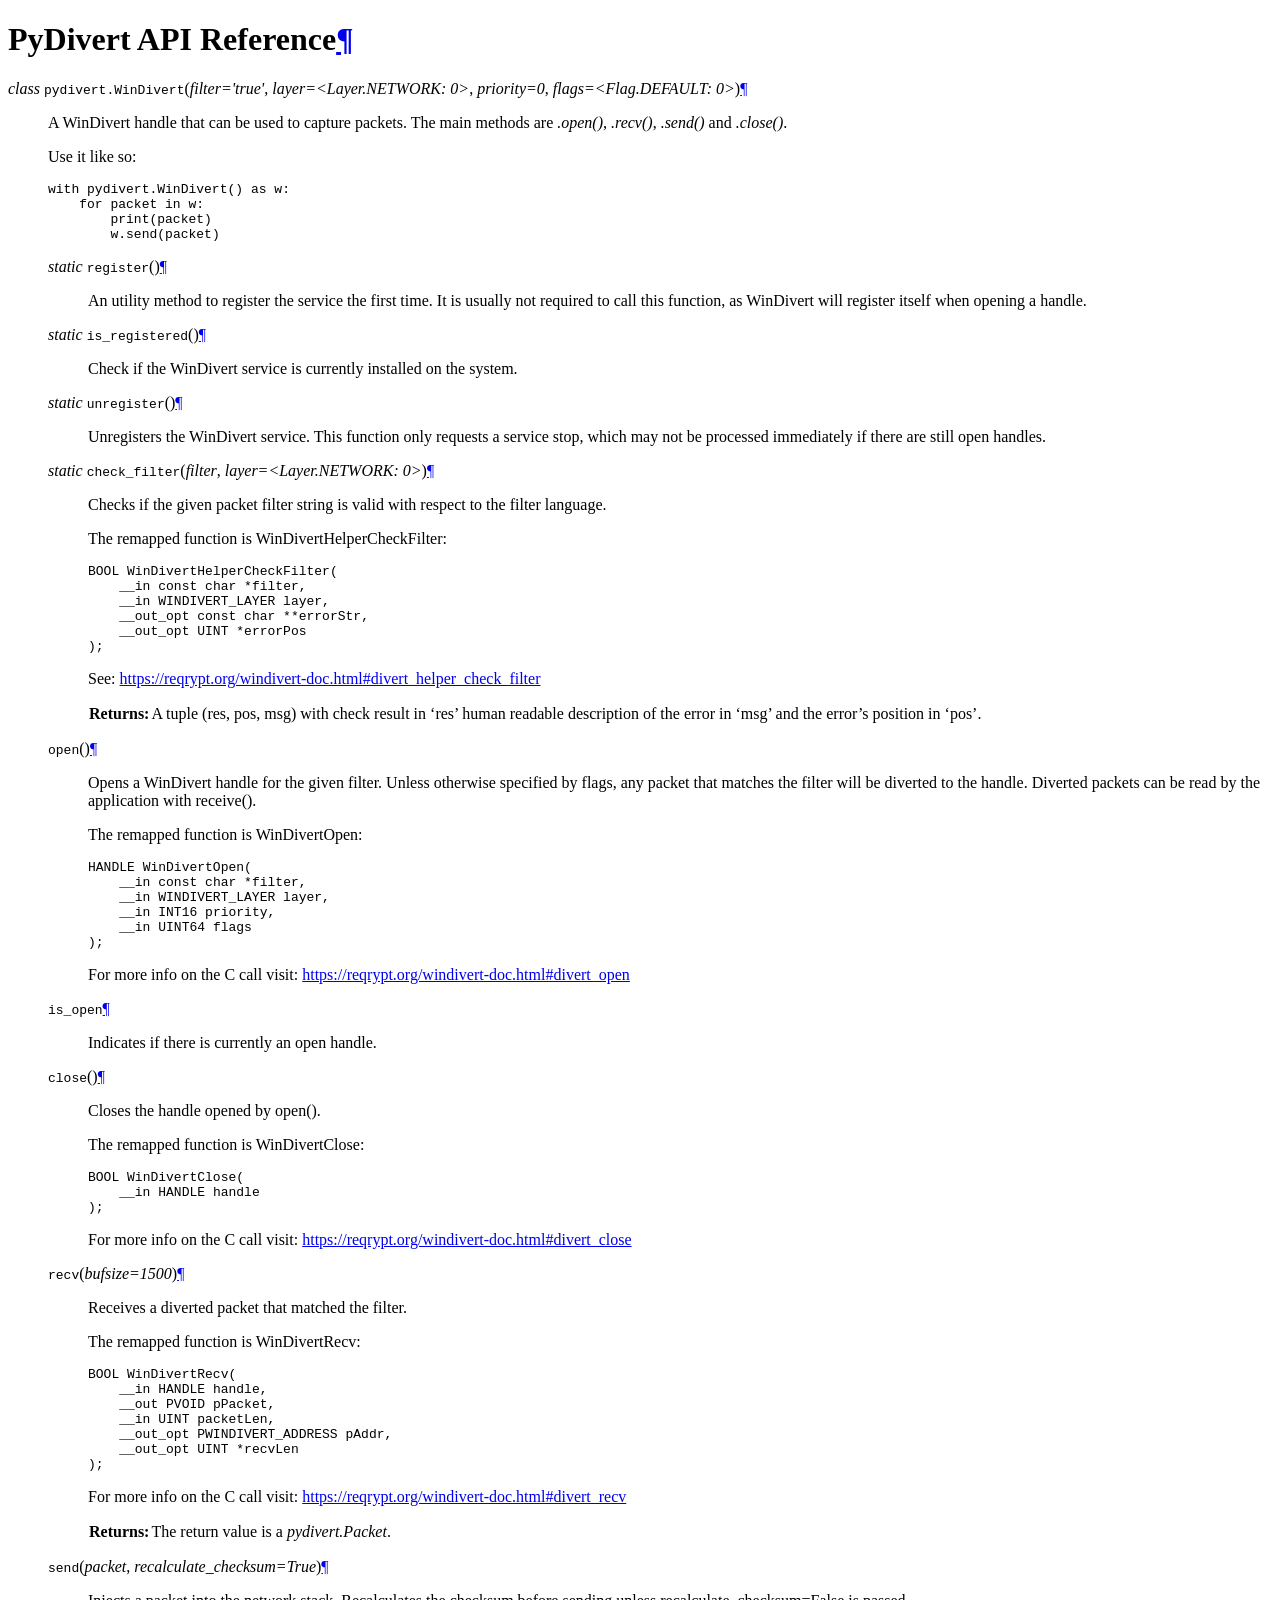
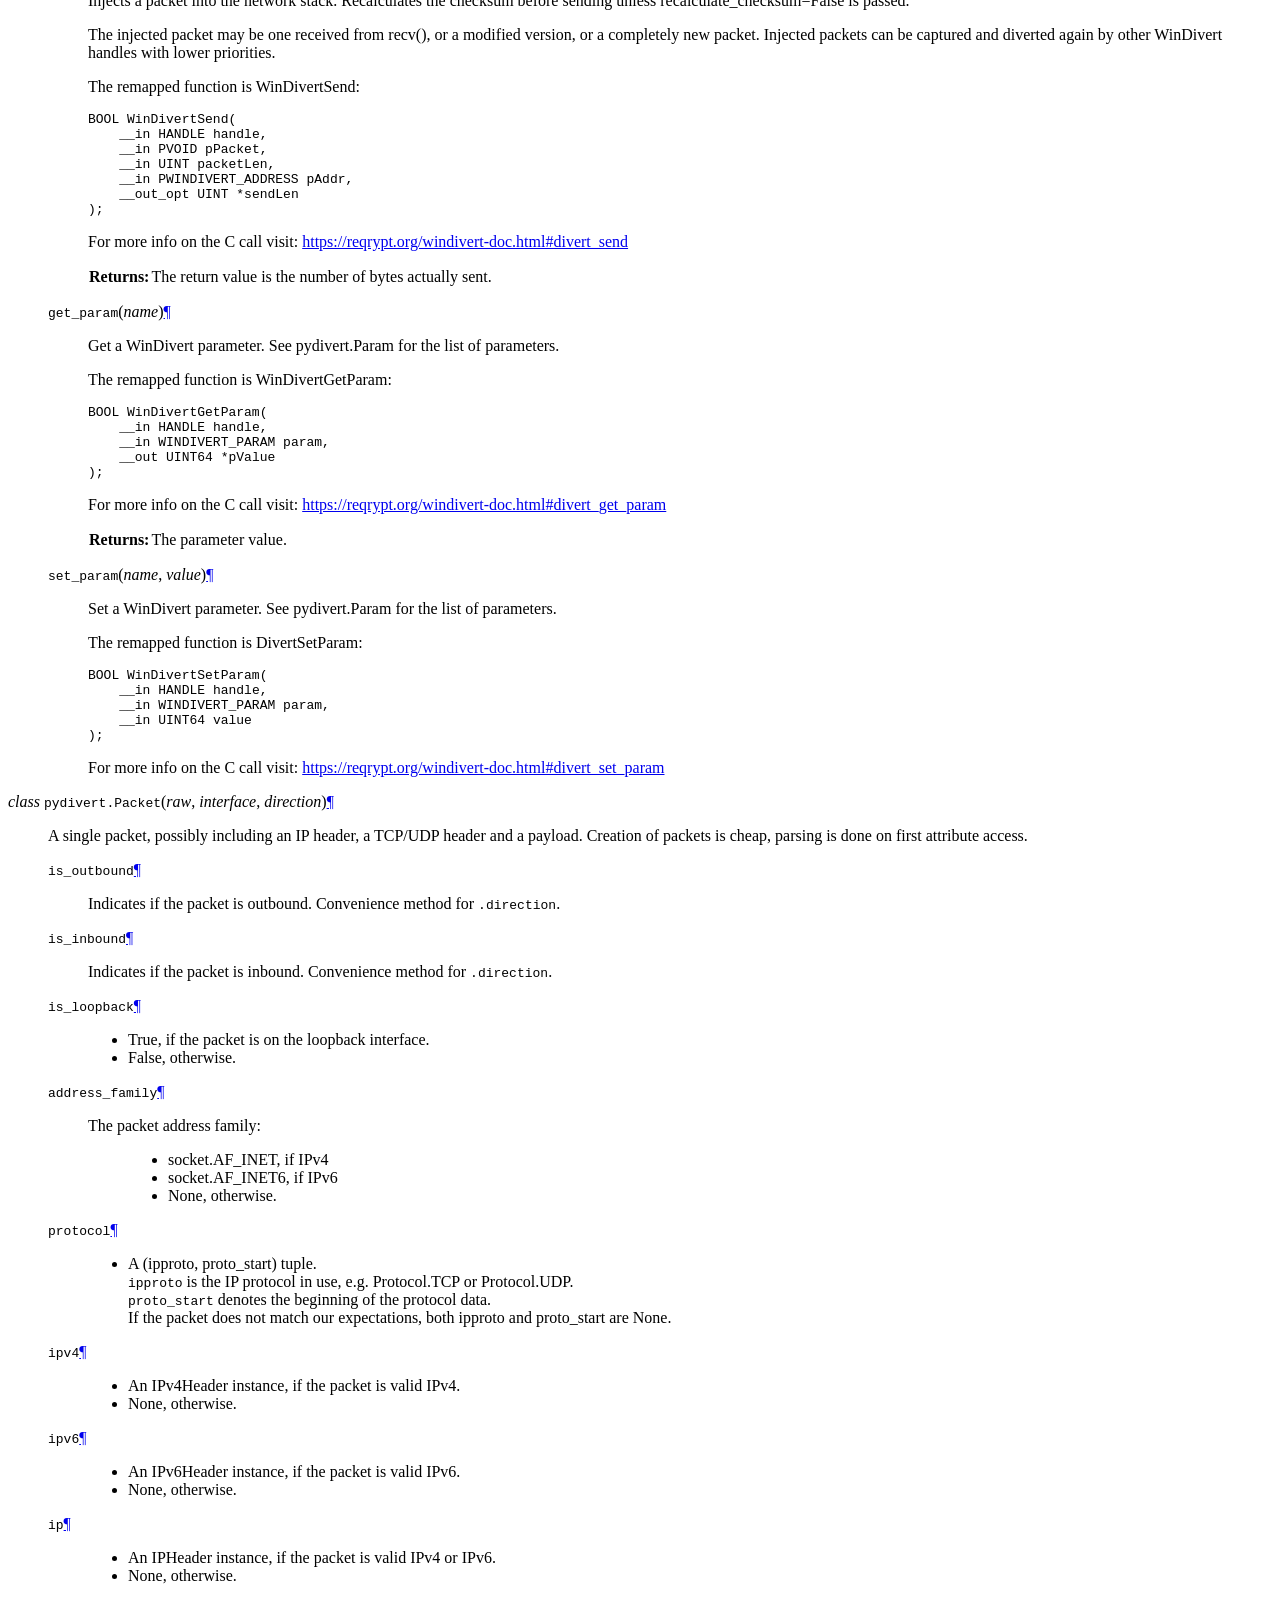
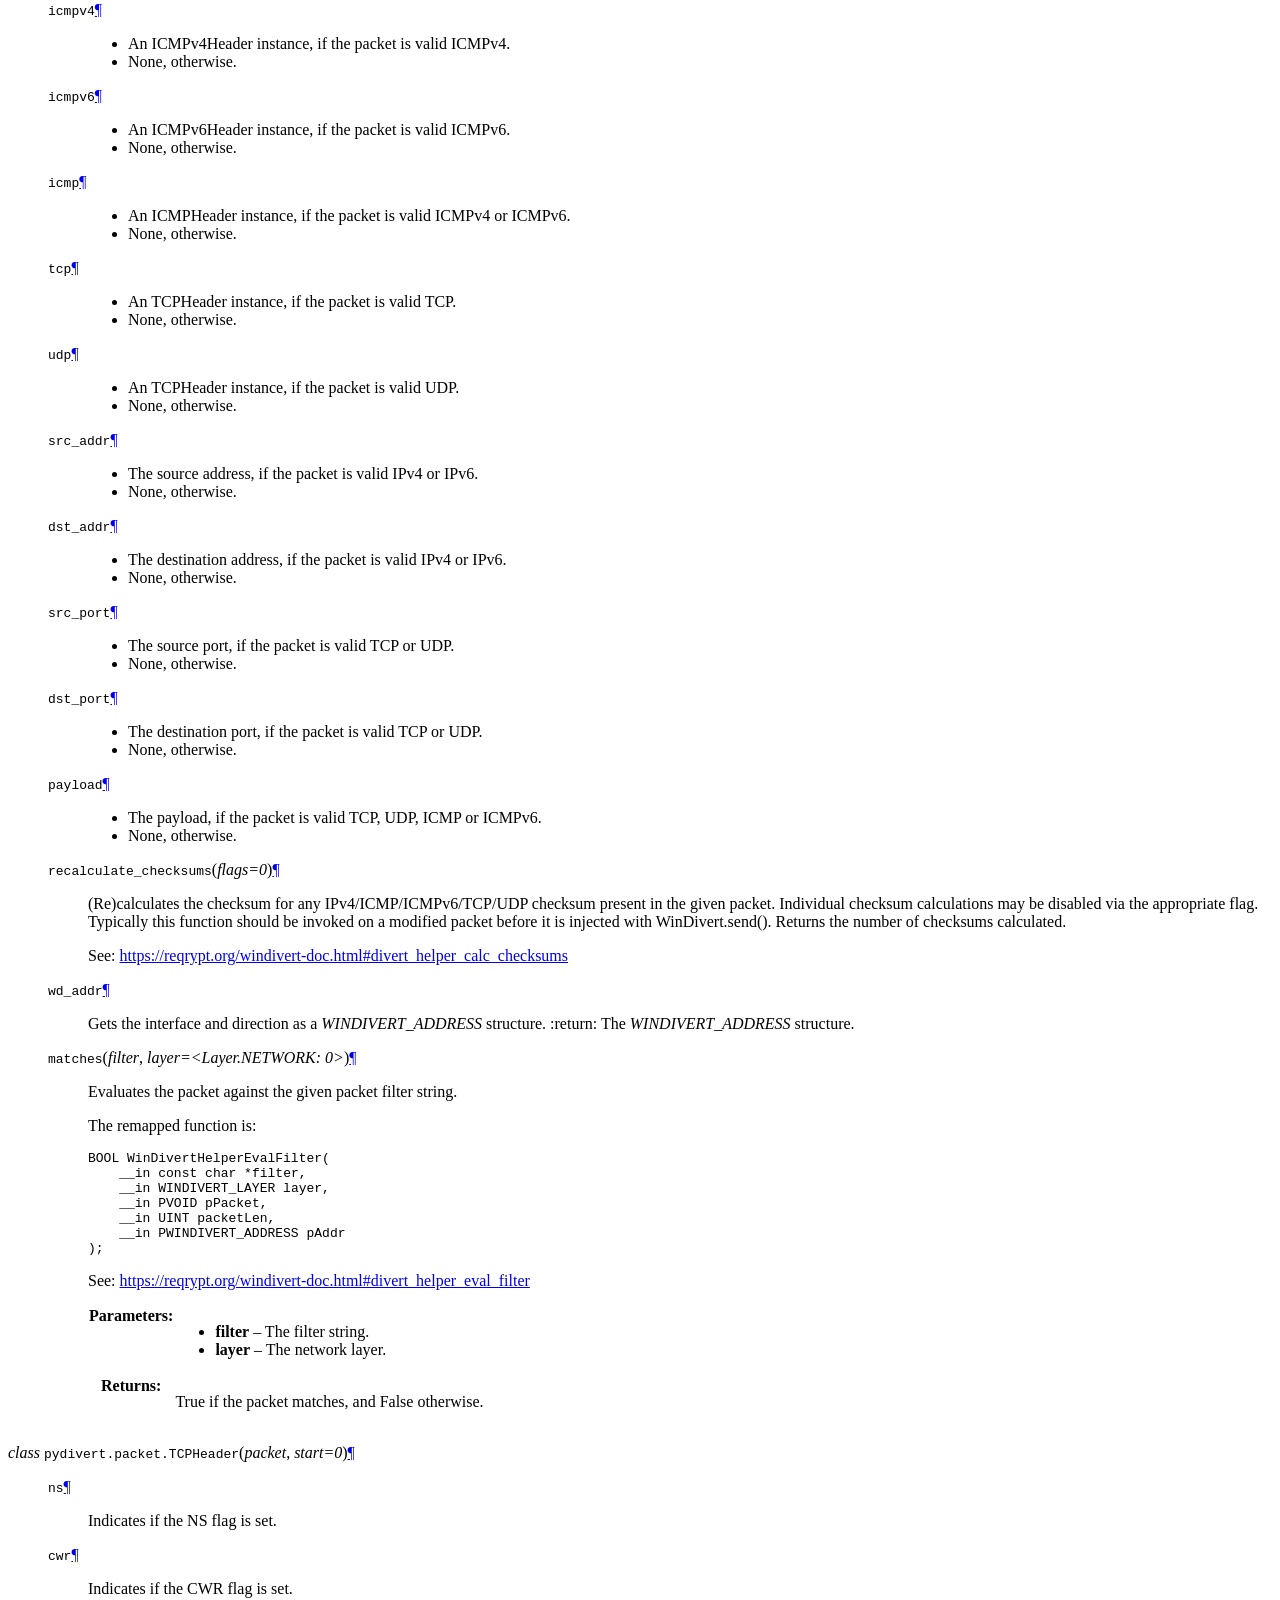
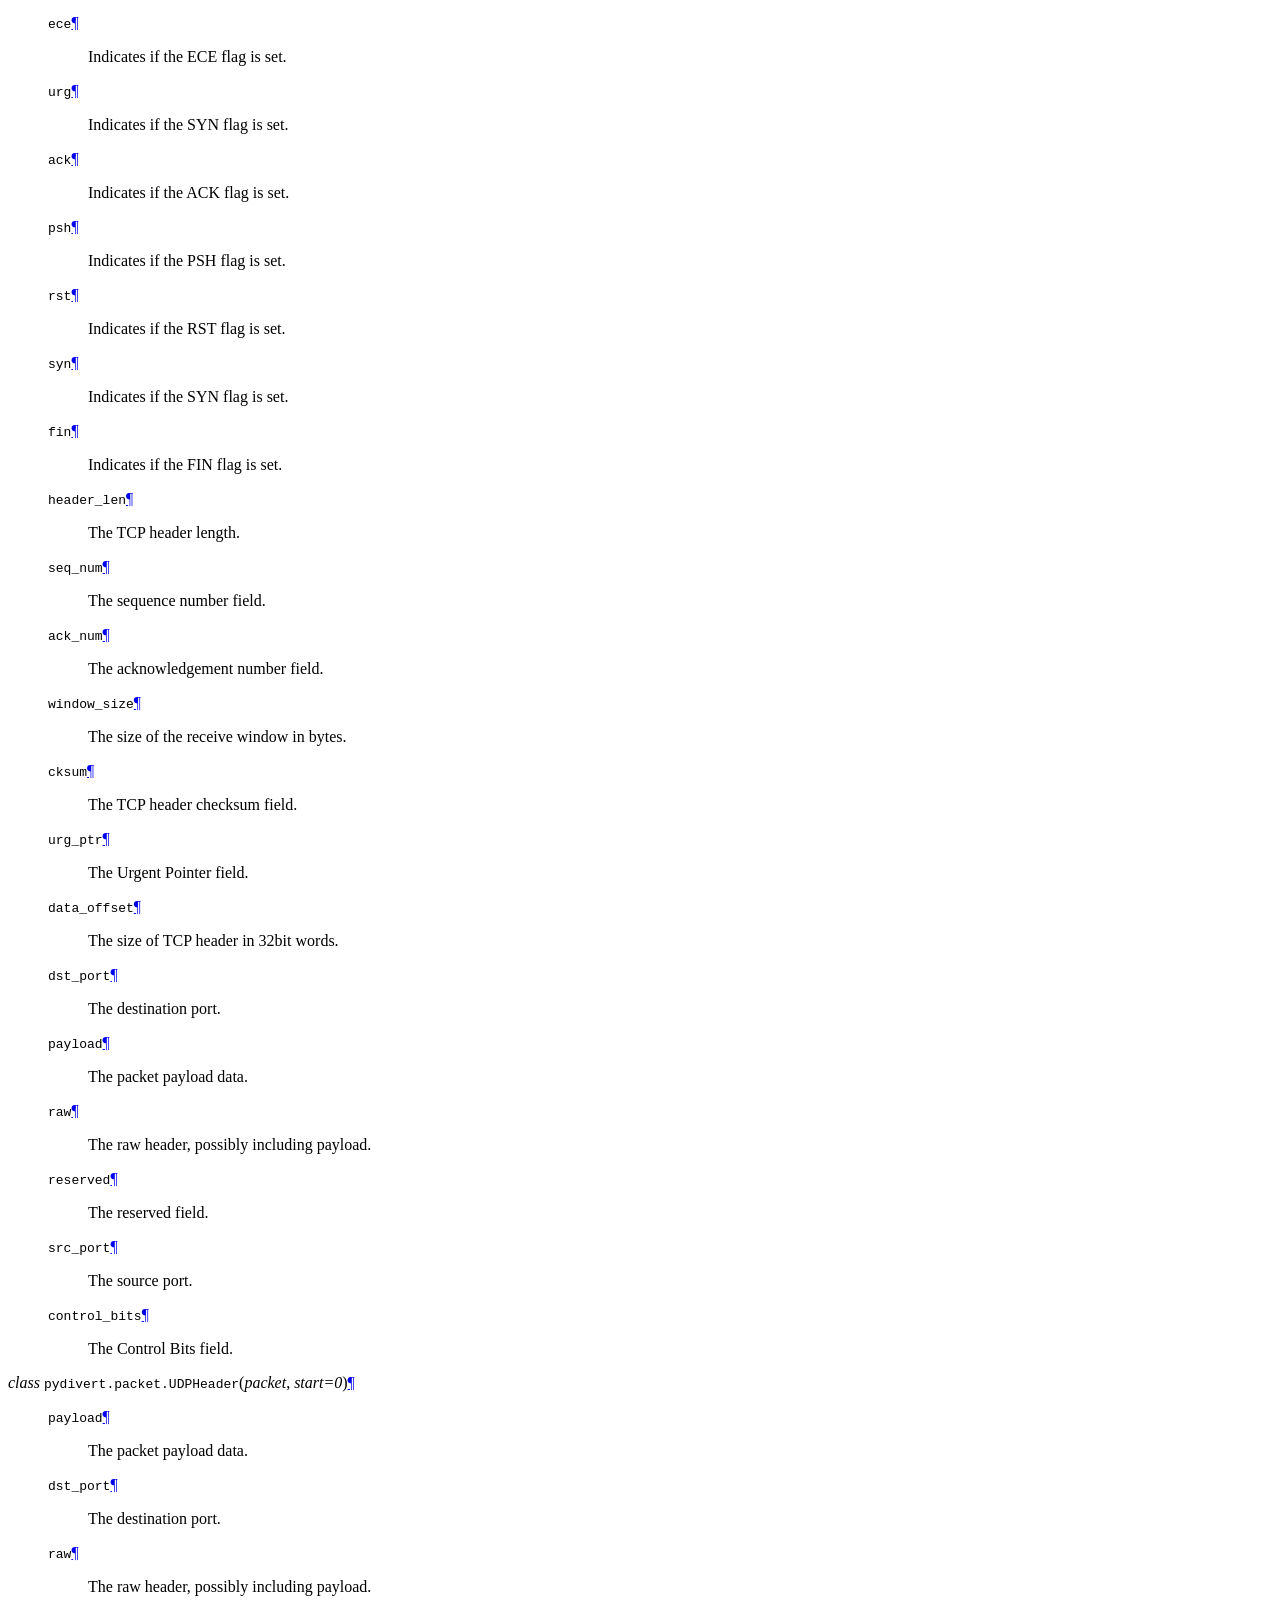
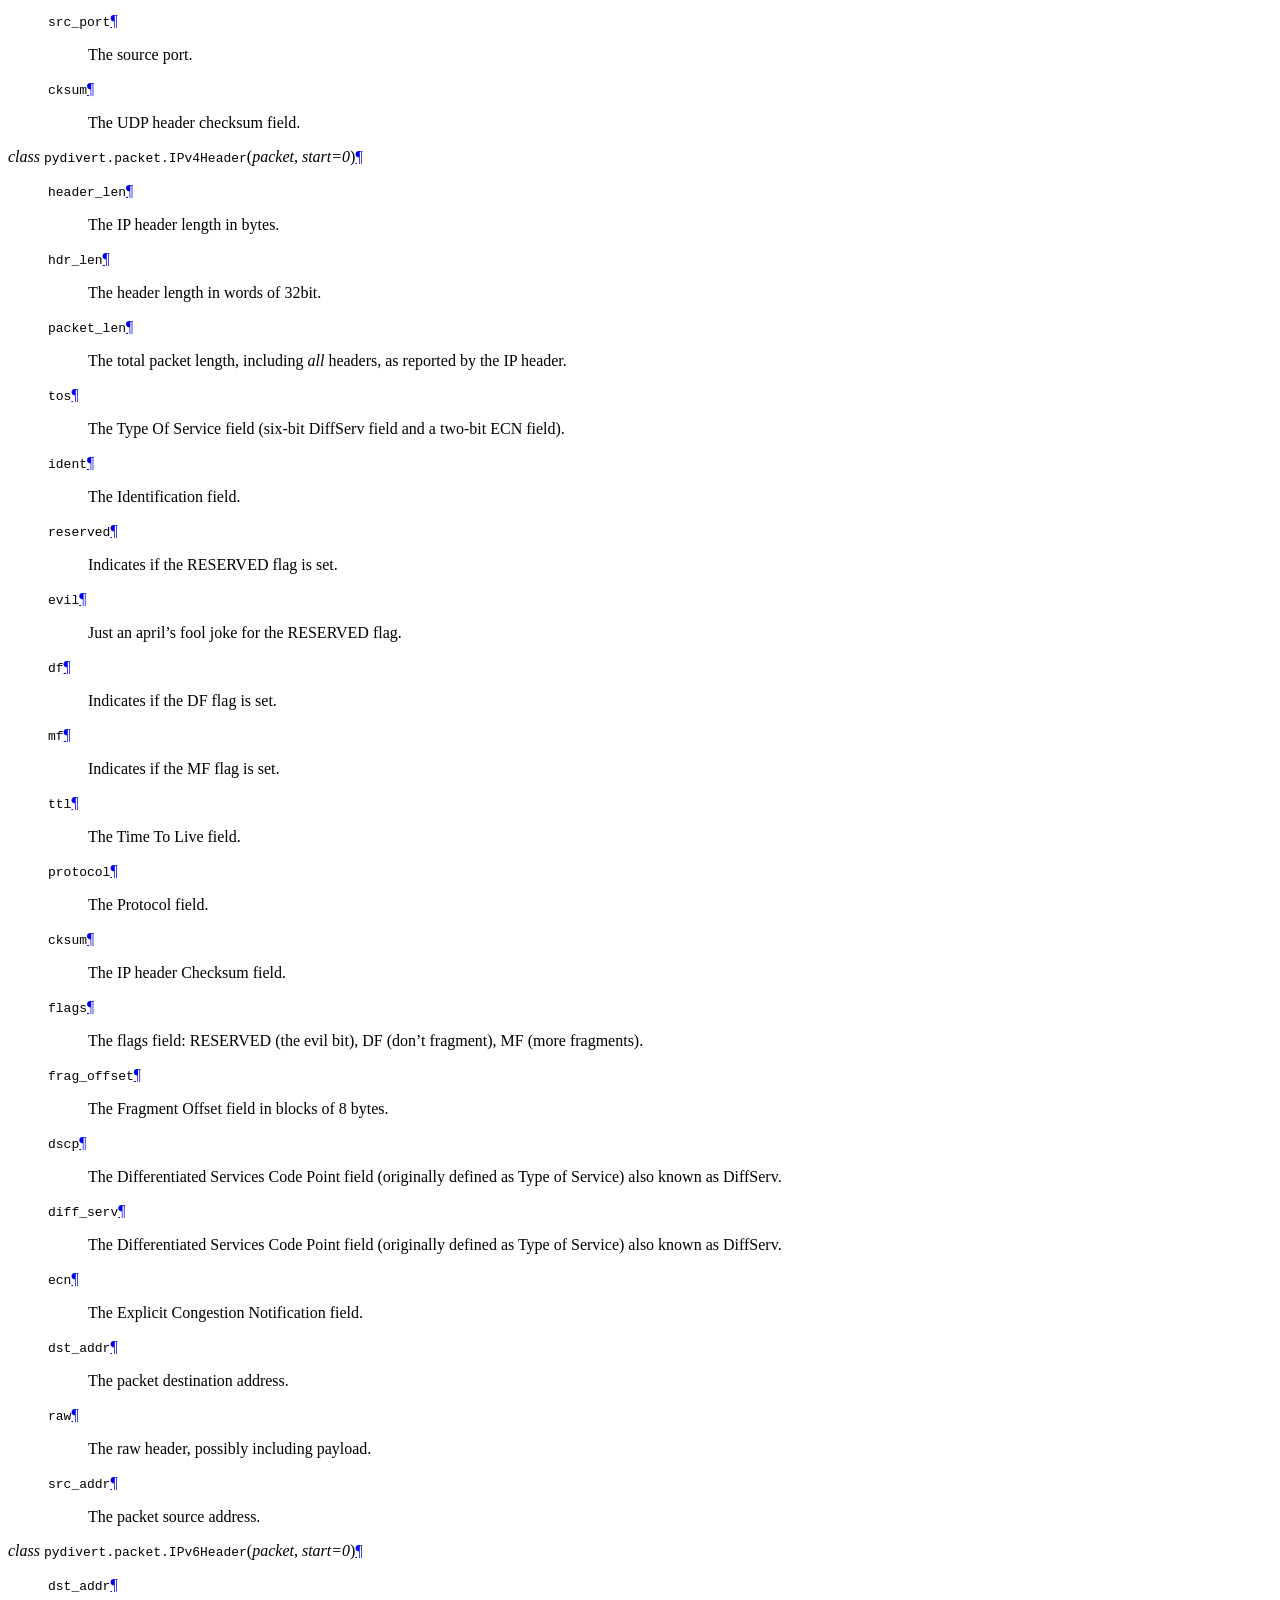
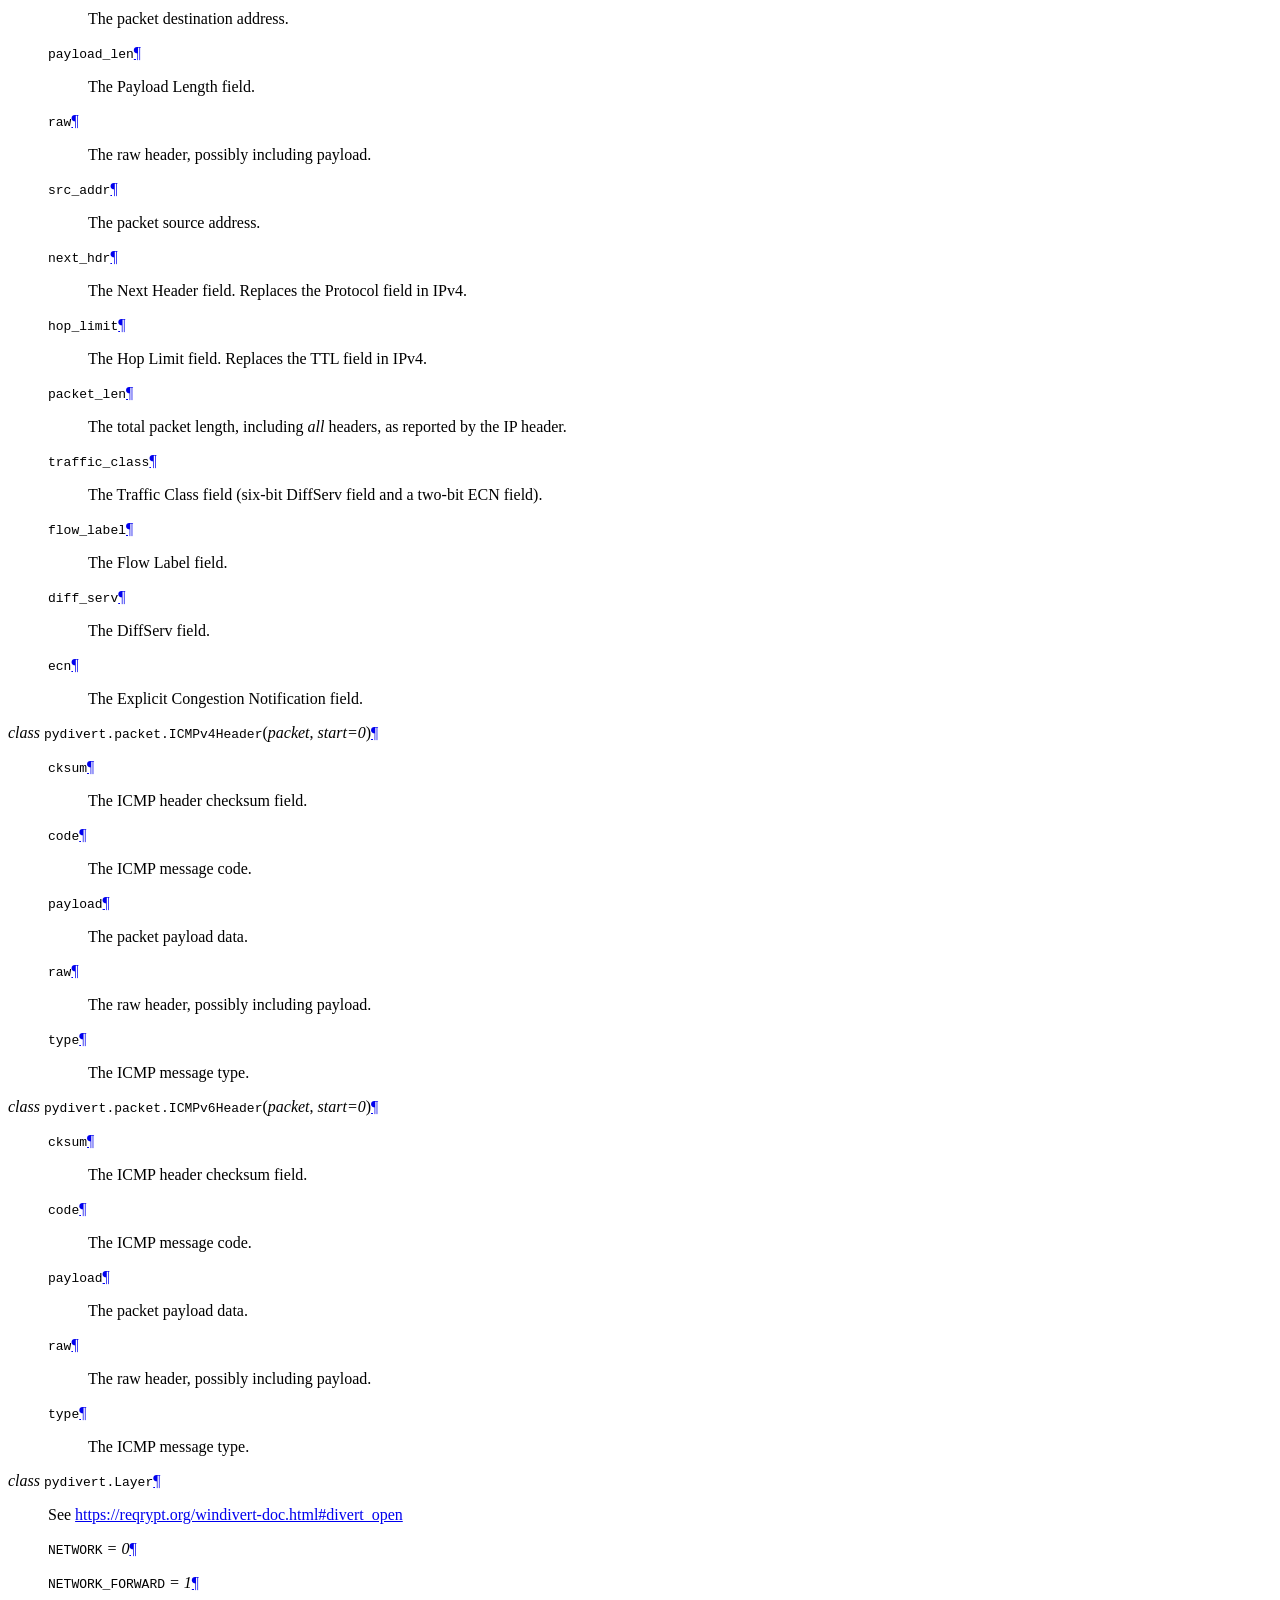
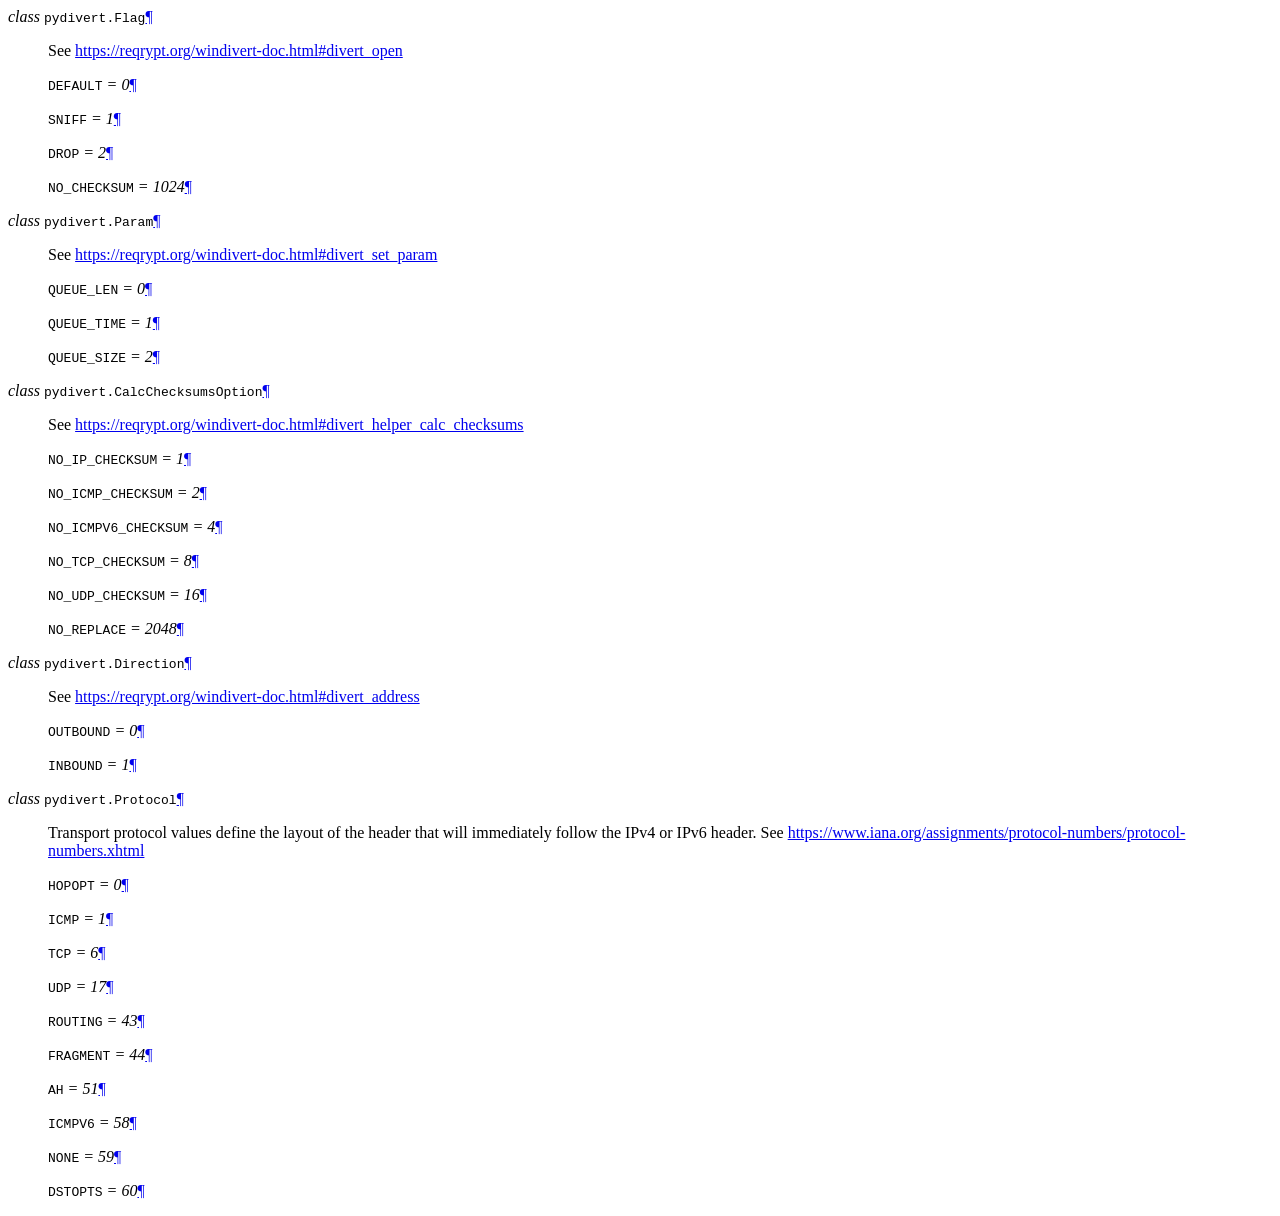
==== commit aaaaadea: "Fix insecure HTTP links across codebase and documentation Replaced insecure http:// links to reqrypt" ====
--- a/docs/index.html
+++ b/docs/index.html
@@ -114,7 +114,7 @@
 <span class="p">);</span>
 </pre></div>
 </div>
-<p>For more info on the C call visit: <a class="reference external" href="http://reqrypt.org/windivert-doc.html#divert_open">http://reqrypt.org/windivert-doc.html#divert_open</a></p>
+<p>For more info on the C call visit: <a class="reference external" href="https://reqrypt.org/windivert-doc.html#divert_open">https://reqrypt.org/windivert-doc.html#divert_open</a></p>
 </dd></dl>
 
 <dl class="attribute">
@@ -133,7 +133,7 @@
 <span class="p">);</span>
 </pre></div>
 </div>
-<p>For more info on the C call visit: <a class="reference external" href="http://reqrypt.org/windivert-doc.html#divert_close">http://reqrypt.org/windivert-doc.html#divert_close</a></p>
+<p>For more info on the C call visit: <a class="reference external" href="https://reqrypt.org/windivert-doc.html#divert_close">https://reqrypt.org/windivert-doc.html#divert_close</a></p>
 </dd></dl>
 
 <dl class="method">
@@ -150,7 +150,7 @@
 <span class="p">);</span>
 </pre></div>
 </div>
-<p>For more info on the C call visit: <a class="reference external" href="http://reqrypt.org/windivert-doc.html#divert_recv">http://reqrypt.org/windivert-doc.html#divert_recv</a></p>
+<p>For more info on the C call visit: <a class="reference external" href="https://reqrypt.org/windivert-doc.html#divert_recv">https://reqrypt.org/windivert-doc.html#divert_recv</a></p>
 <table class="docutils field-list" frame="void" rules="none">
 <col class="field-name" />
 <col class="field-body" />
@@ -178,7 +178,7 @@
 <span class="p">);</span>
 </pre></div>
 </div>
-<p>For more info on the C call visit: <a class="reference external" href="http://reqrypt.org/windivert-doc.html#divert_send">http://reqrypt.org/windivert-doc.html#divert_send</a></p>
+<p>For more info on the C call visit: <a class="reference external" href="https://reqrypt.org/windivert-doc.html#divert_send">https://reqrypt.org/windivert-doc.html#divert_send</a></p>
 <table class="docutils field-list" frame="void" rules="none">
 <col class="field-name" />
 <col class="field-body" />
@@ -201,7 +201,7 @@
 <span class="p">);</span>
 </pre></div>
 </div>
-<p>For more info on the C call visit: <a class="reference external" href="http://reqrypt.org/windivert-doc.html#divert_get_param">http://reqrypt.org/windivert-doc.html#divert_get_param</a></p>
+<p>For more info on the C call visit: <a class="reference external" href="https://reqrypt.org/windivert-doc.html#divert_get_param">https://reqrypt.org/windivert-doc.html#divert_get_param</a></p>
 <table class="docutils field-list" frame="void" rules="none">
 <col class="field-name" />
 <col class="field-body" />
@@ -224,7 +224,7 @@
 <span class="p">);</span>
 </pre></div>
 </div>
-<p>For more info on the C call visit: <a class="reference external" href="http://reqrypt.org/windivert-doc.html#divert_set_param">http://reqrypt.org/windivert-doc.html#divert_set_param</a></p>
+<p>For more info on the C call visit: <a class="reference external" href="https://reqrypt.org/windivert-doc.html#divert_set_param">https://reqrypt.org/windivert-doc.html#divert_set_param</a></p>
 </dd></dl>
 
 </dd></dl>
@@ -1010,7 +1010,7 @@
 <dt id="pydivert.Protocol">
 <em class="property">class </em><code class="descclassname">pydivert.</code><code class="descname">Protocol</code><a class="headerlink" href="#pydivert.Protocol" title="Permalink to this definition">¶</a></dt>
 <dd><p>Transport protocol values define the layout of the header that will immediately follow the IPv4 or IPv6 header.
-See <a class="reference external" href="http://www.iana.org/assignments/protocol-numbers/protocol-numbers.xhtml">http://www.iana.org/assignments/protocol-numbers/protocol-numbers.xhtml</a></p>
+See <a class="reference external" href="https://www.iana.org/assignments/protocol-numbers/protocol-numbers.xhtml">https://www.iana.org/assignments/protocol-numbers/protocol-numbers.xhtml</a></p>
 <dl class="attribute">
 <dt id="pydivert.Protocol.HOPOPT">
 <code class="descname">HOPOPT</code><em class="property"> = 0</em><a class="headerlink" href="#pydivert.Protocol.HOPOPT" title="Permalink to this definition">¶</a></dt>
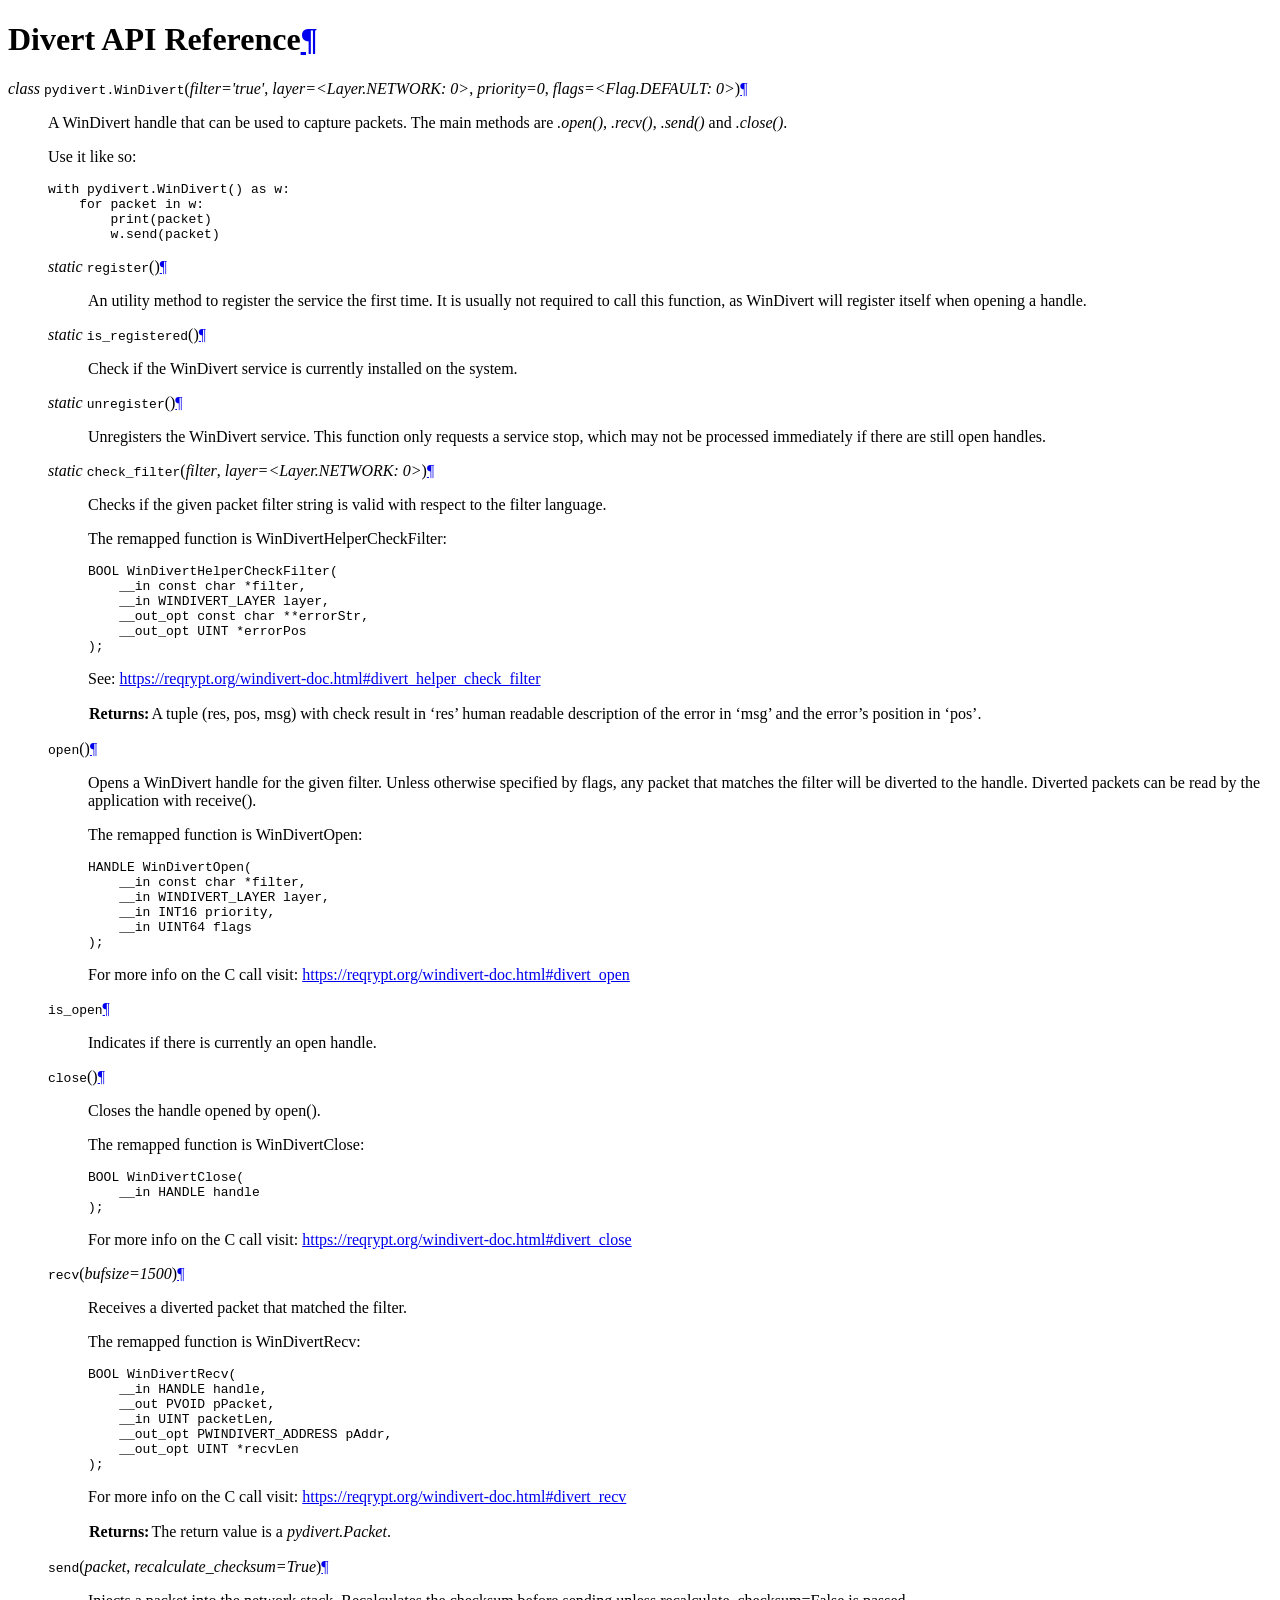
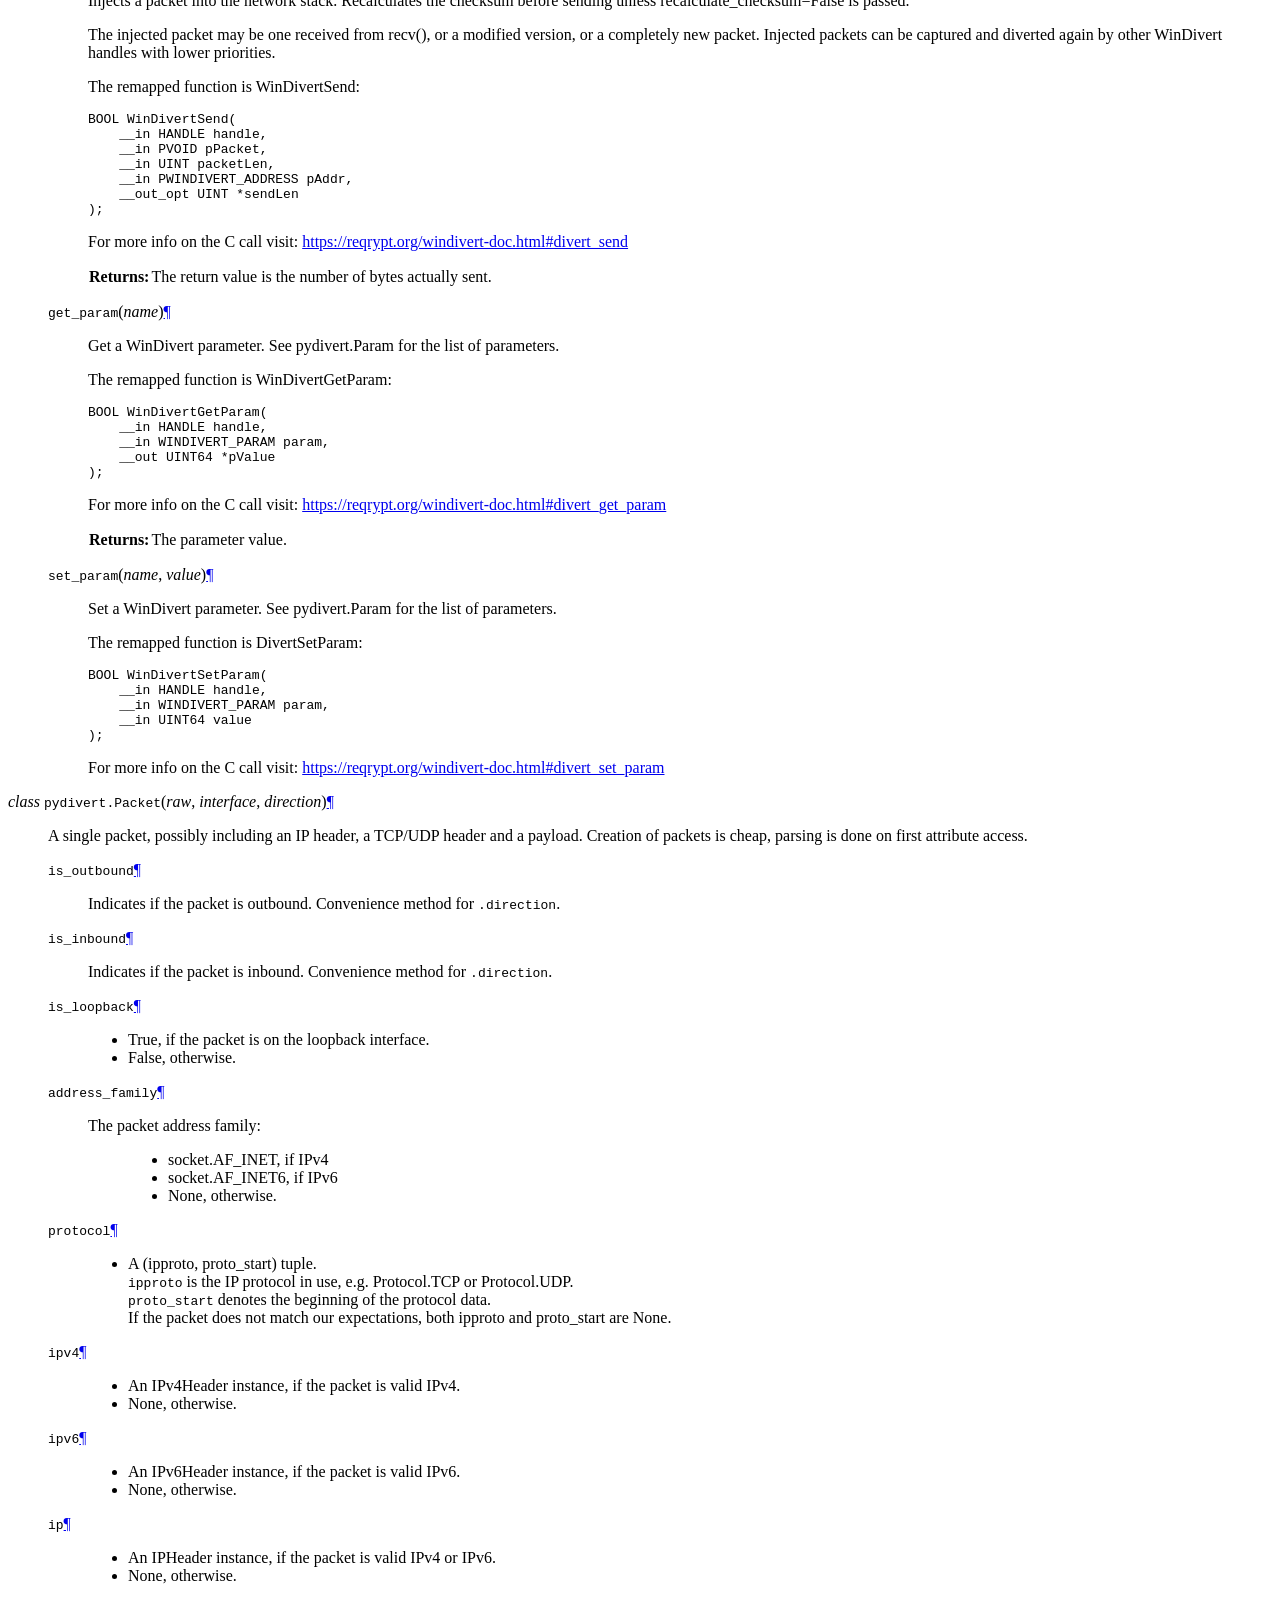
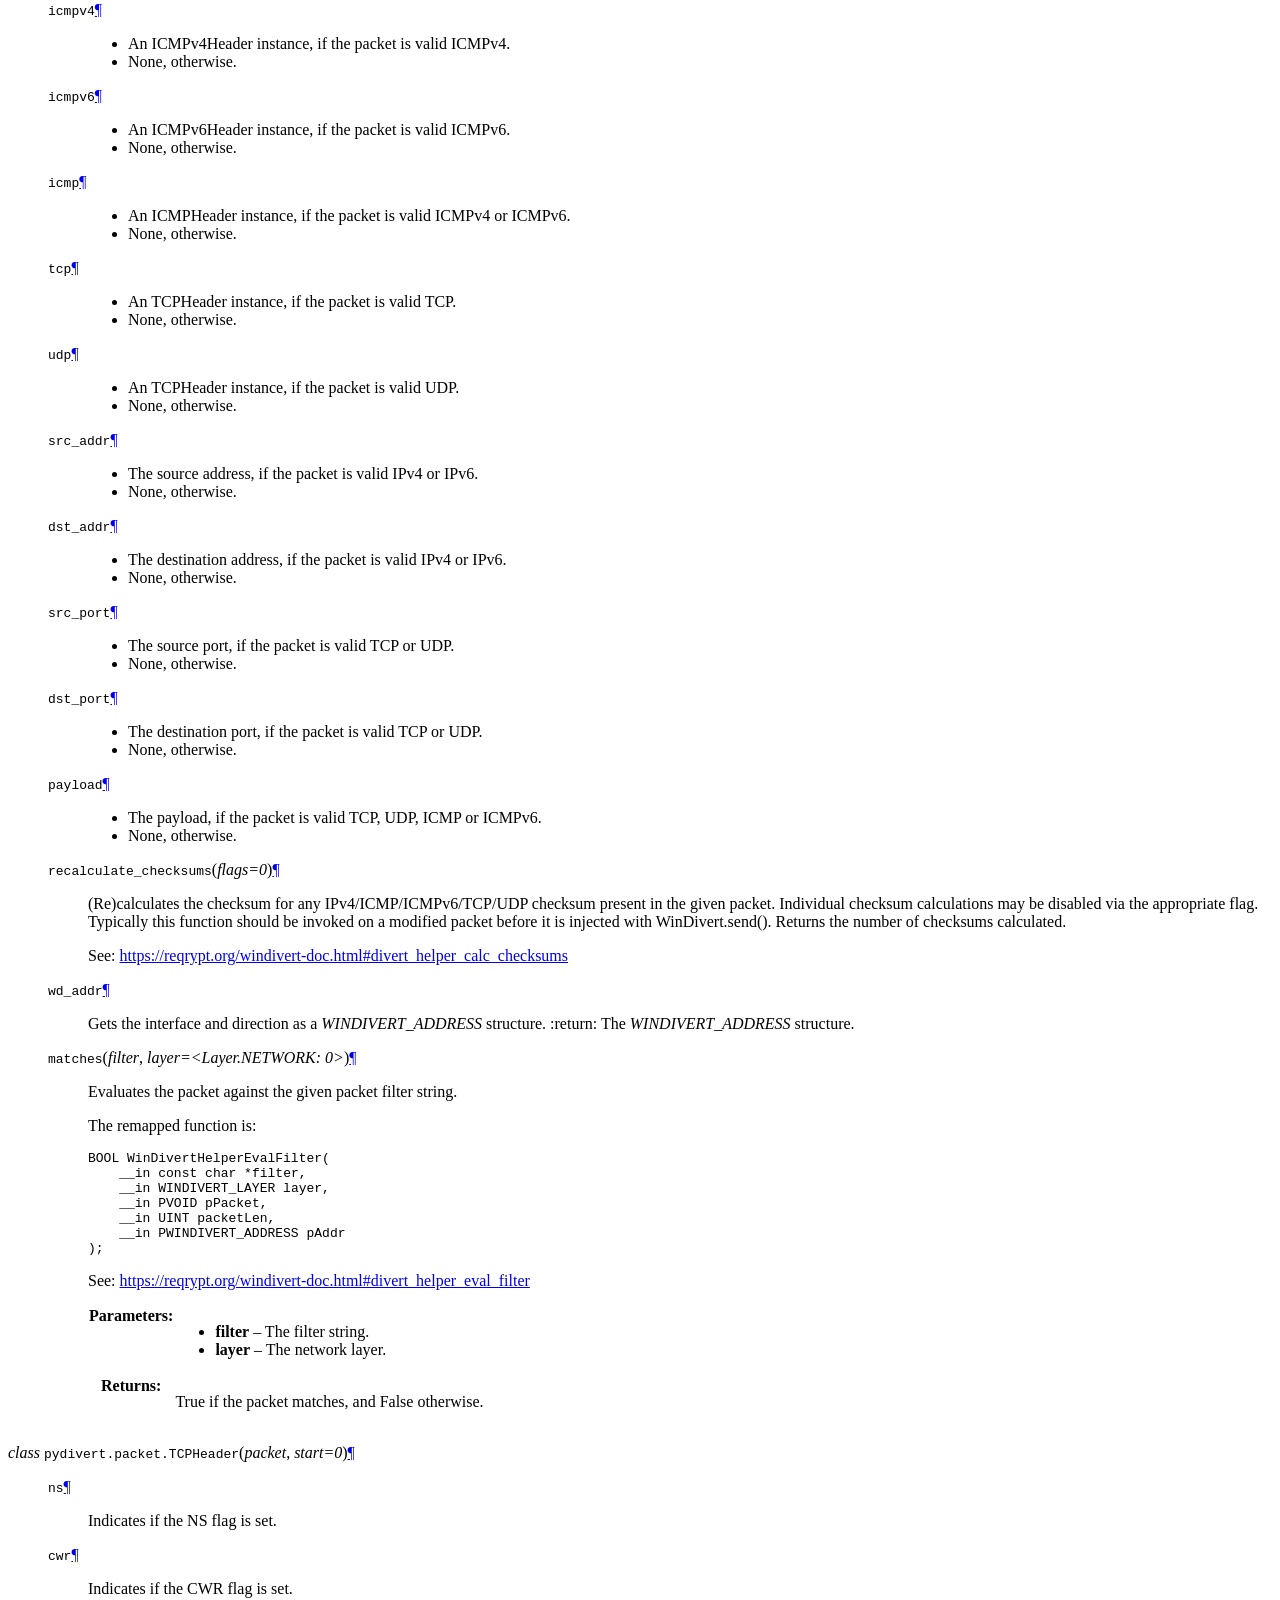
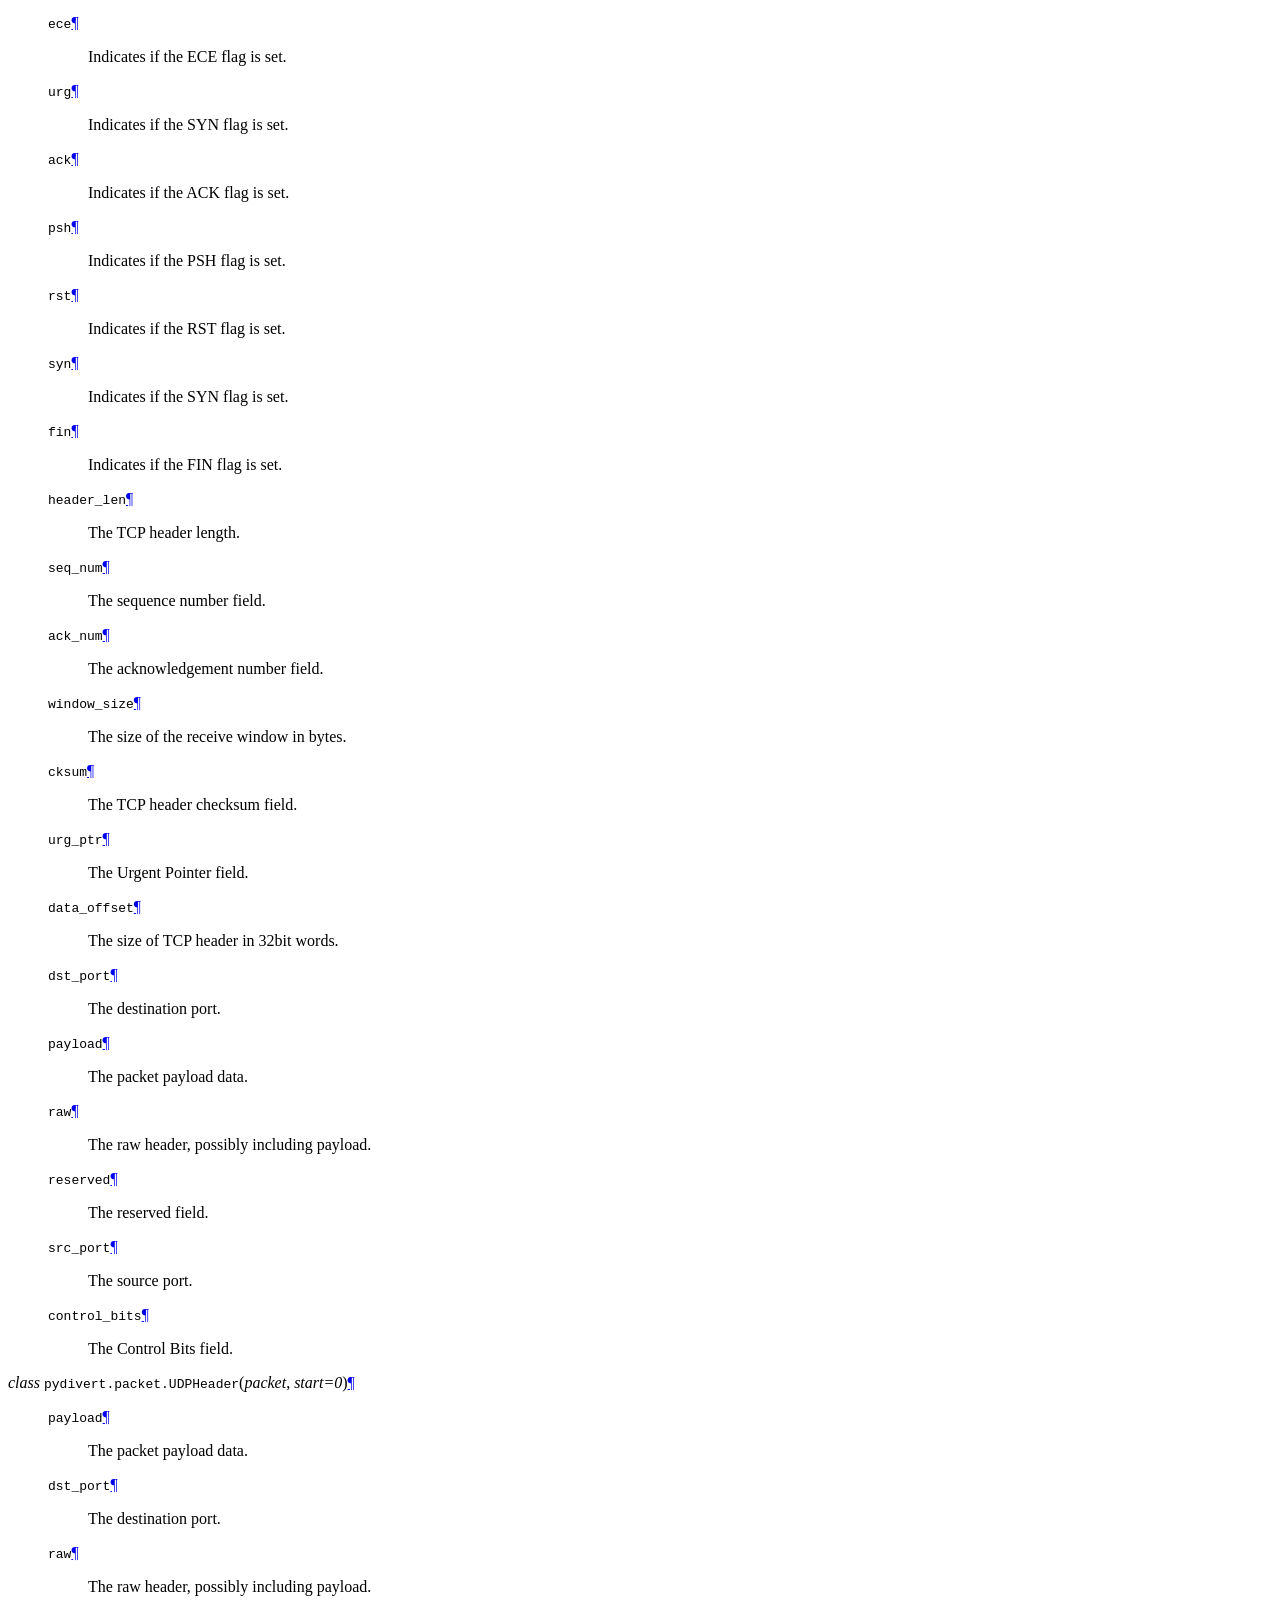
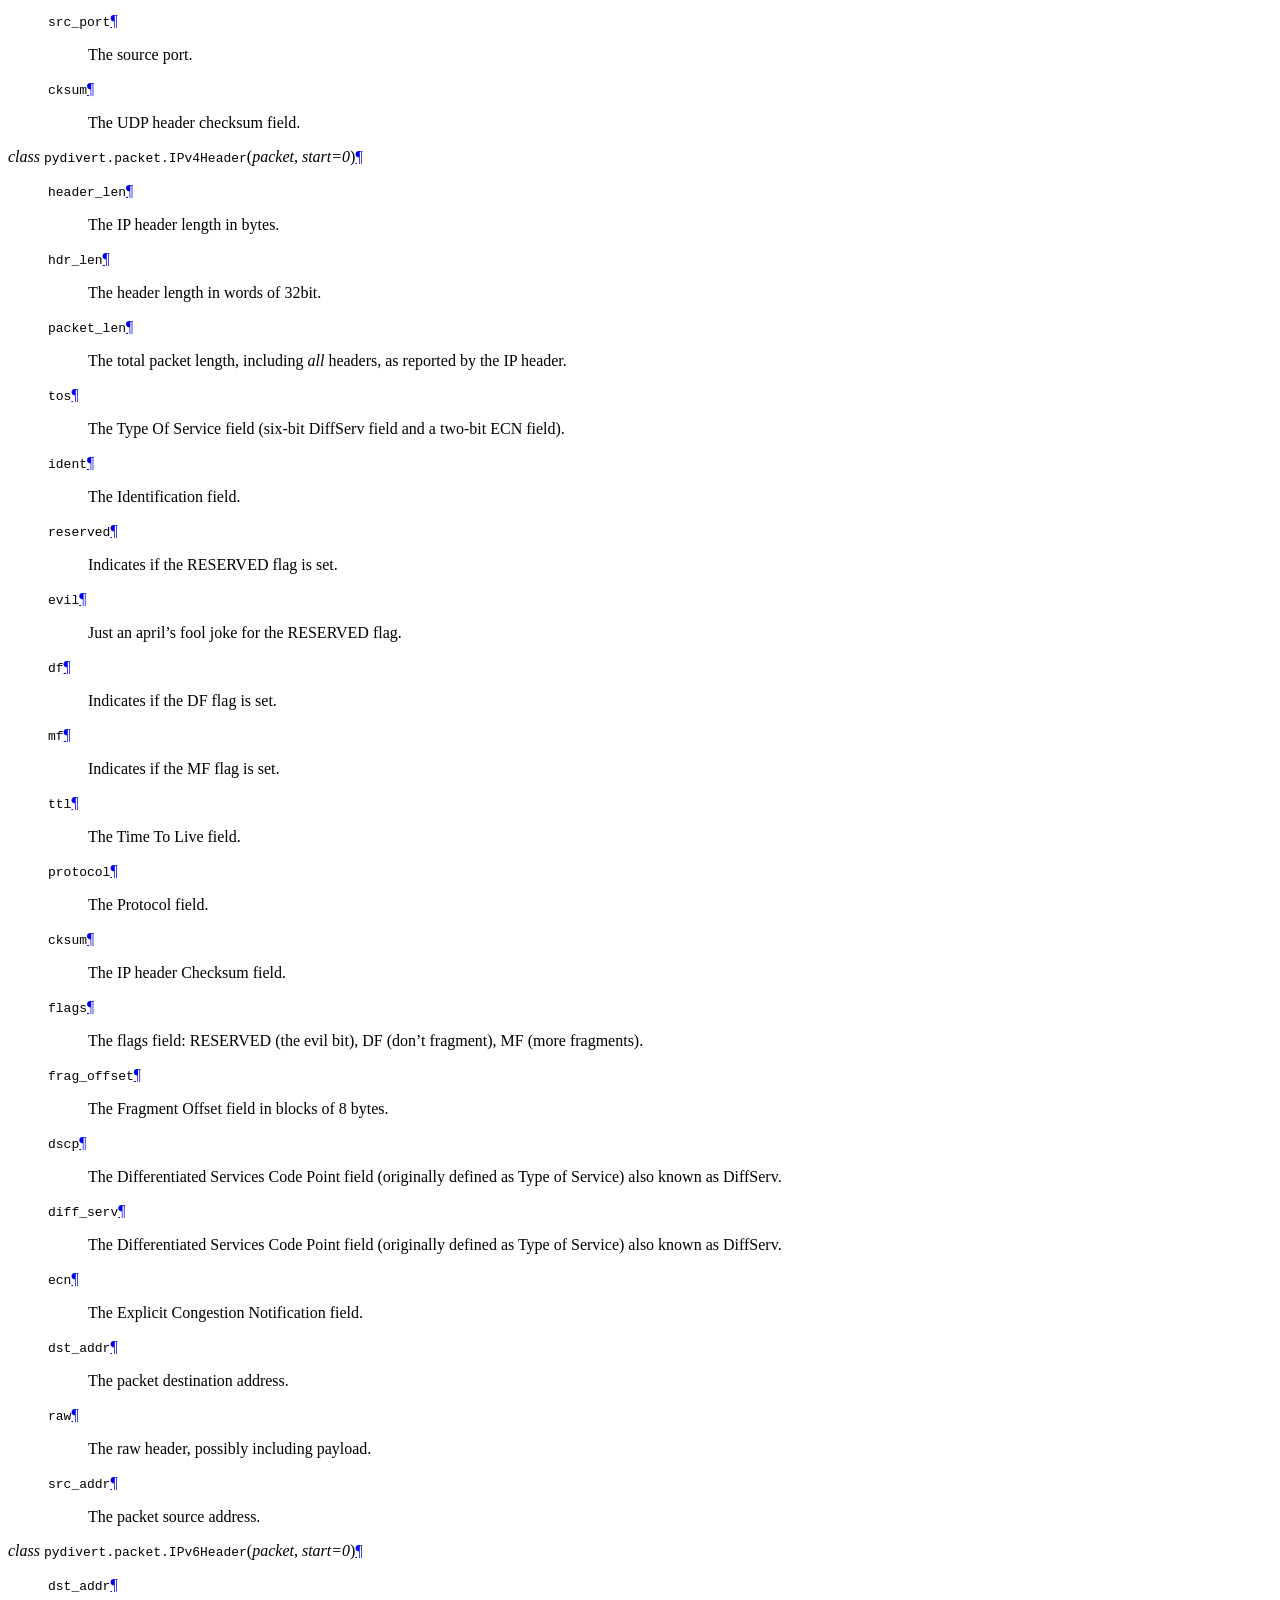
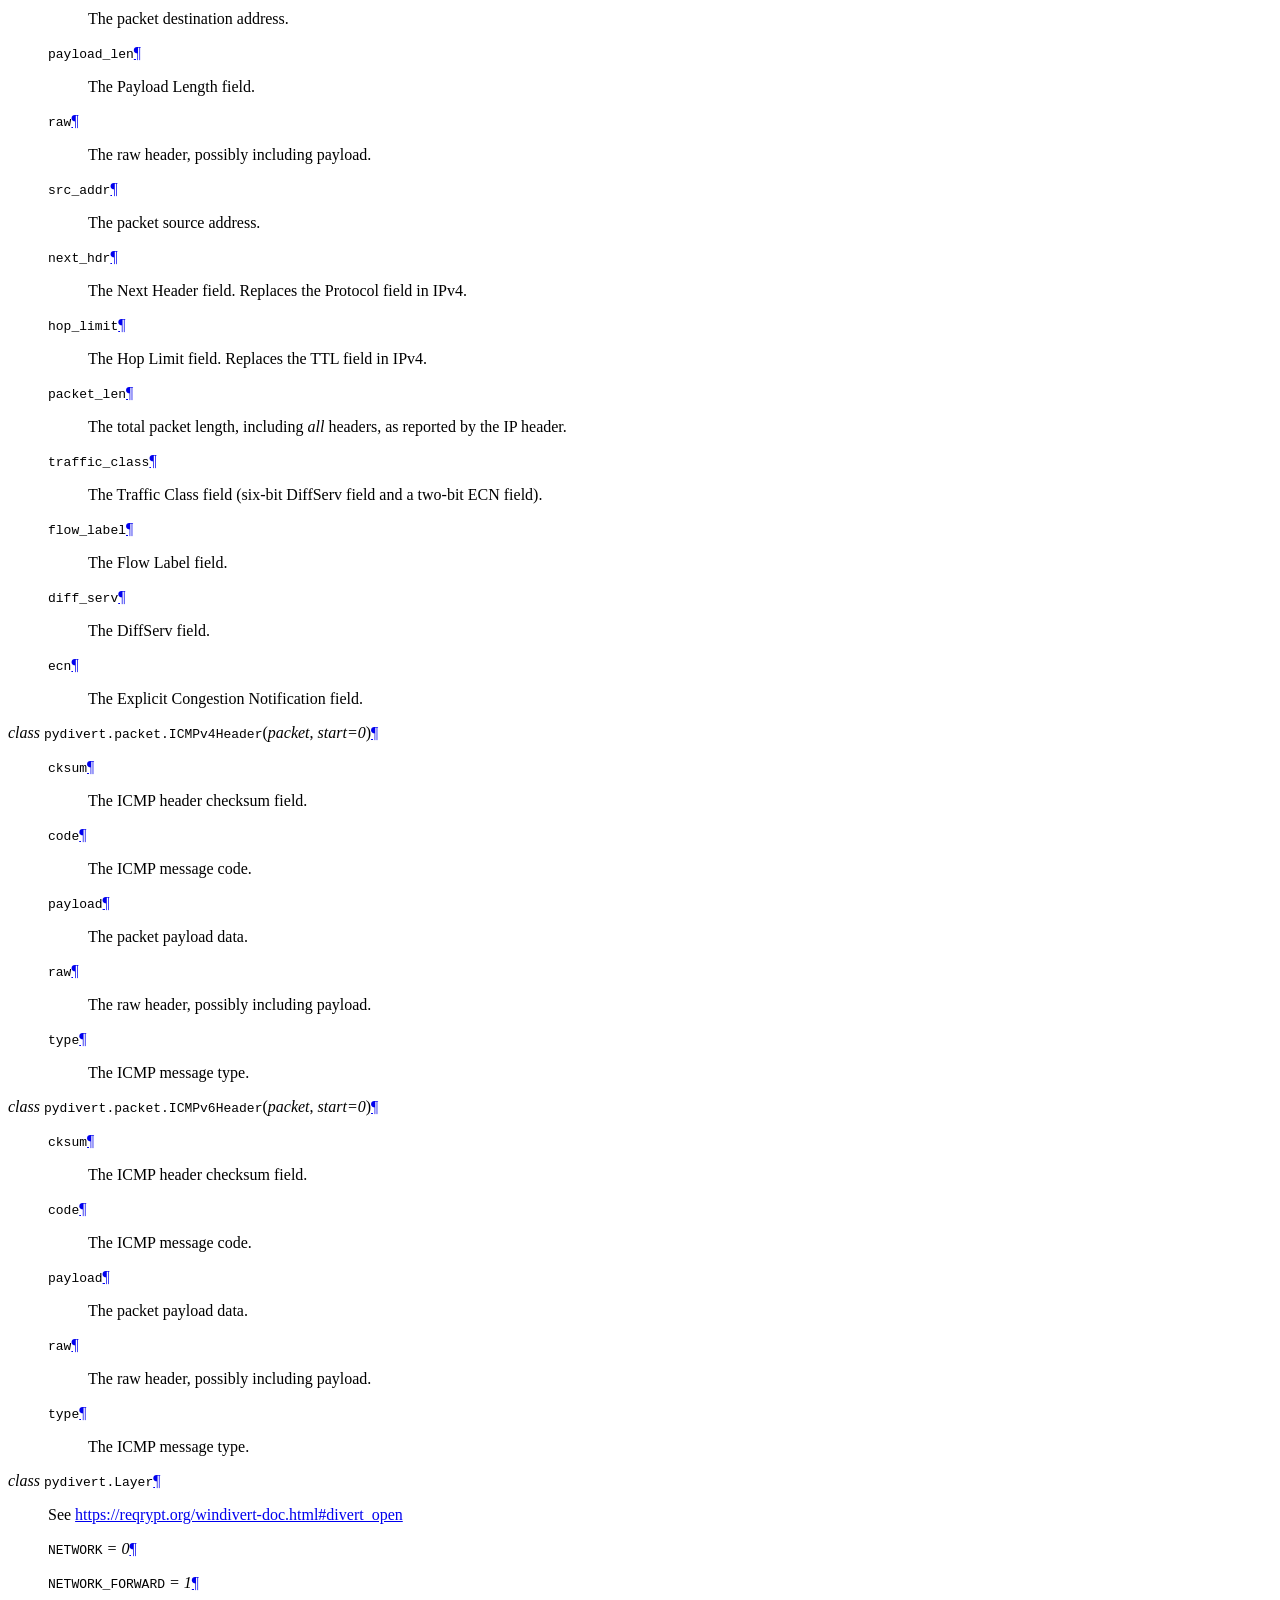
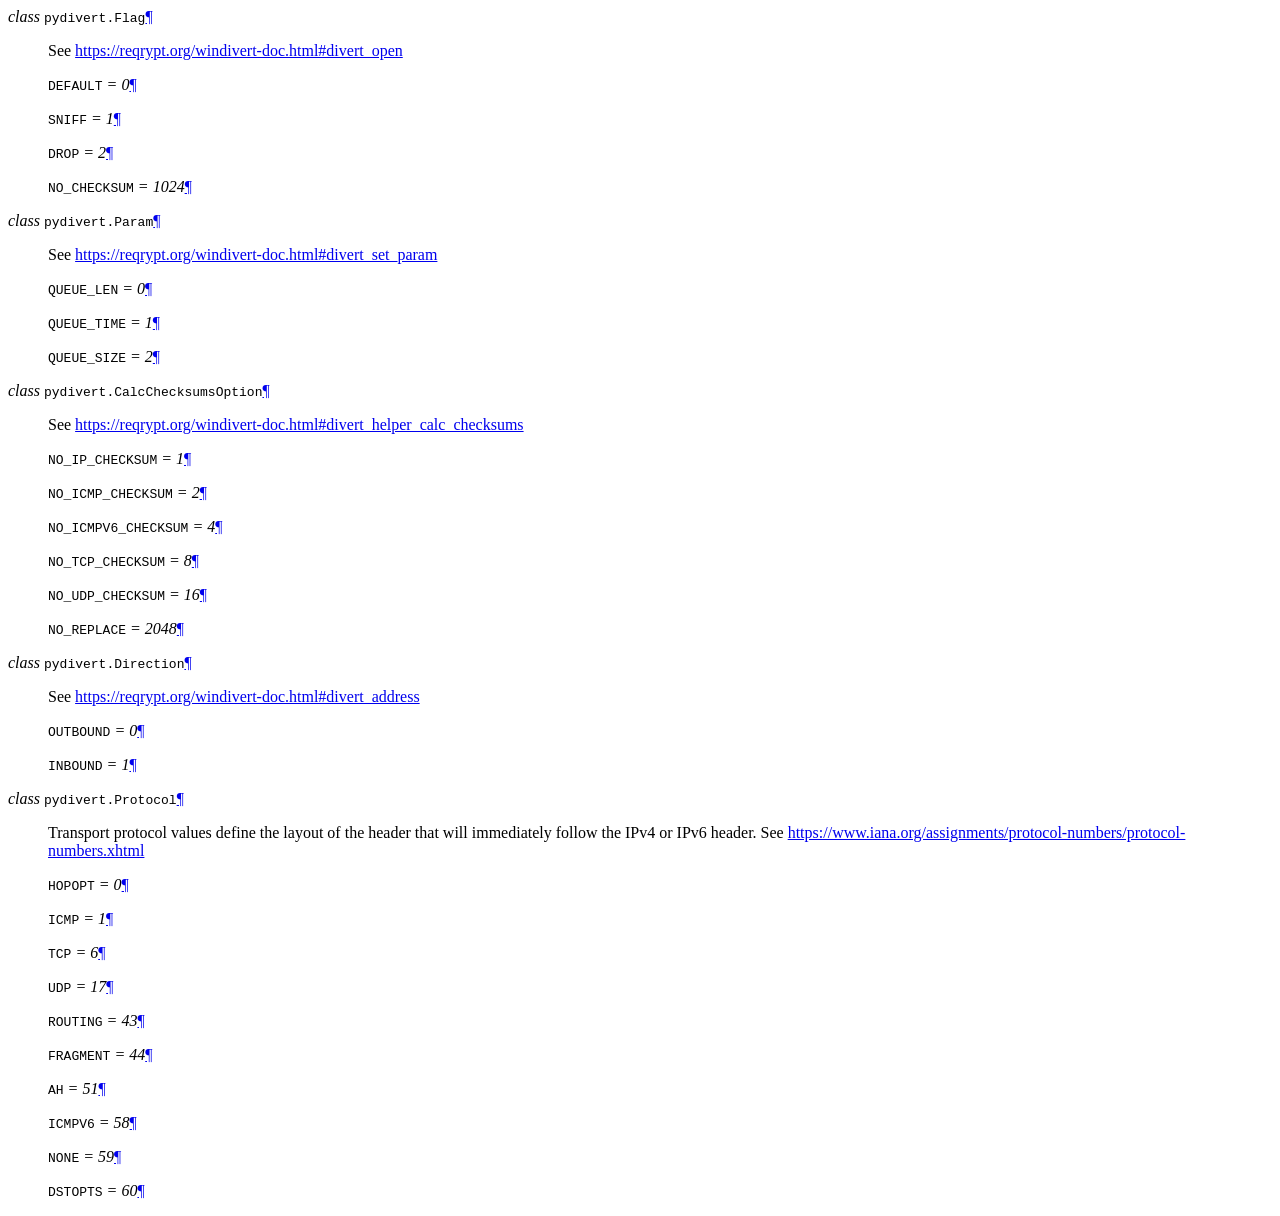
==== commit 64b9c8dd: "feat: finalize PyDivert 4.0.0 cross-platform architecture - Migrate core logic to pydivert/core.py a" ====
--- a/docs/index.html
+++ b/docs/index.html
@@ -6,7 +6,7 @@
   <head>
     <meta http-equiv="Content-Type" content="text/html; charset=utf-8" />
     
-    <title>PyDivert API Reference &#8212; PyDivert  documentation</title>
+    <title>Divert API Reference &#8212; Divert  documentation</title>
     
     <link rel="stylesheet" href="_static/alabaster.css" type="text/css" />
     <link rel="stylesheet" href="_static/pygments.css" type="text/css" />
@@ -41,7 +41,7 @@
           <div class="body" role="main">
             
   <div class="section" id="pydivert-api-reference">
-<h1>PyDivert API Reference<a class="headerlink" href="#pydivert-api-reference" title="Permalink to this headline">¶</a></h1>
+<h1>Divert API Reference<a class="headerlink" href="#pydivert-api-reference" title="Permalink to this headline">¶</a></h1>
 <dl class="class">
 <dt id="pydivert.WinDivert">
 <em class="property">class </em><code class="descclassname">pydivert.</code><code class="descname">WinDivert</code><span class="sig-paren">(</span><em>filter='true'</em>, <em>layer=&lt;Layer.NETWORK: 0&gt;</em>, <em>priority=0</em>, <em>flags=&lt;Flag.DEFAULT: 0&gt;</em><span class="sig-paren">)</span><a class="headerlink" href="#pydivert.WinDivert" title="Permalink to this definition">¶</a></dt>
